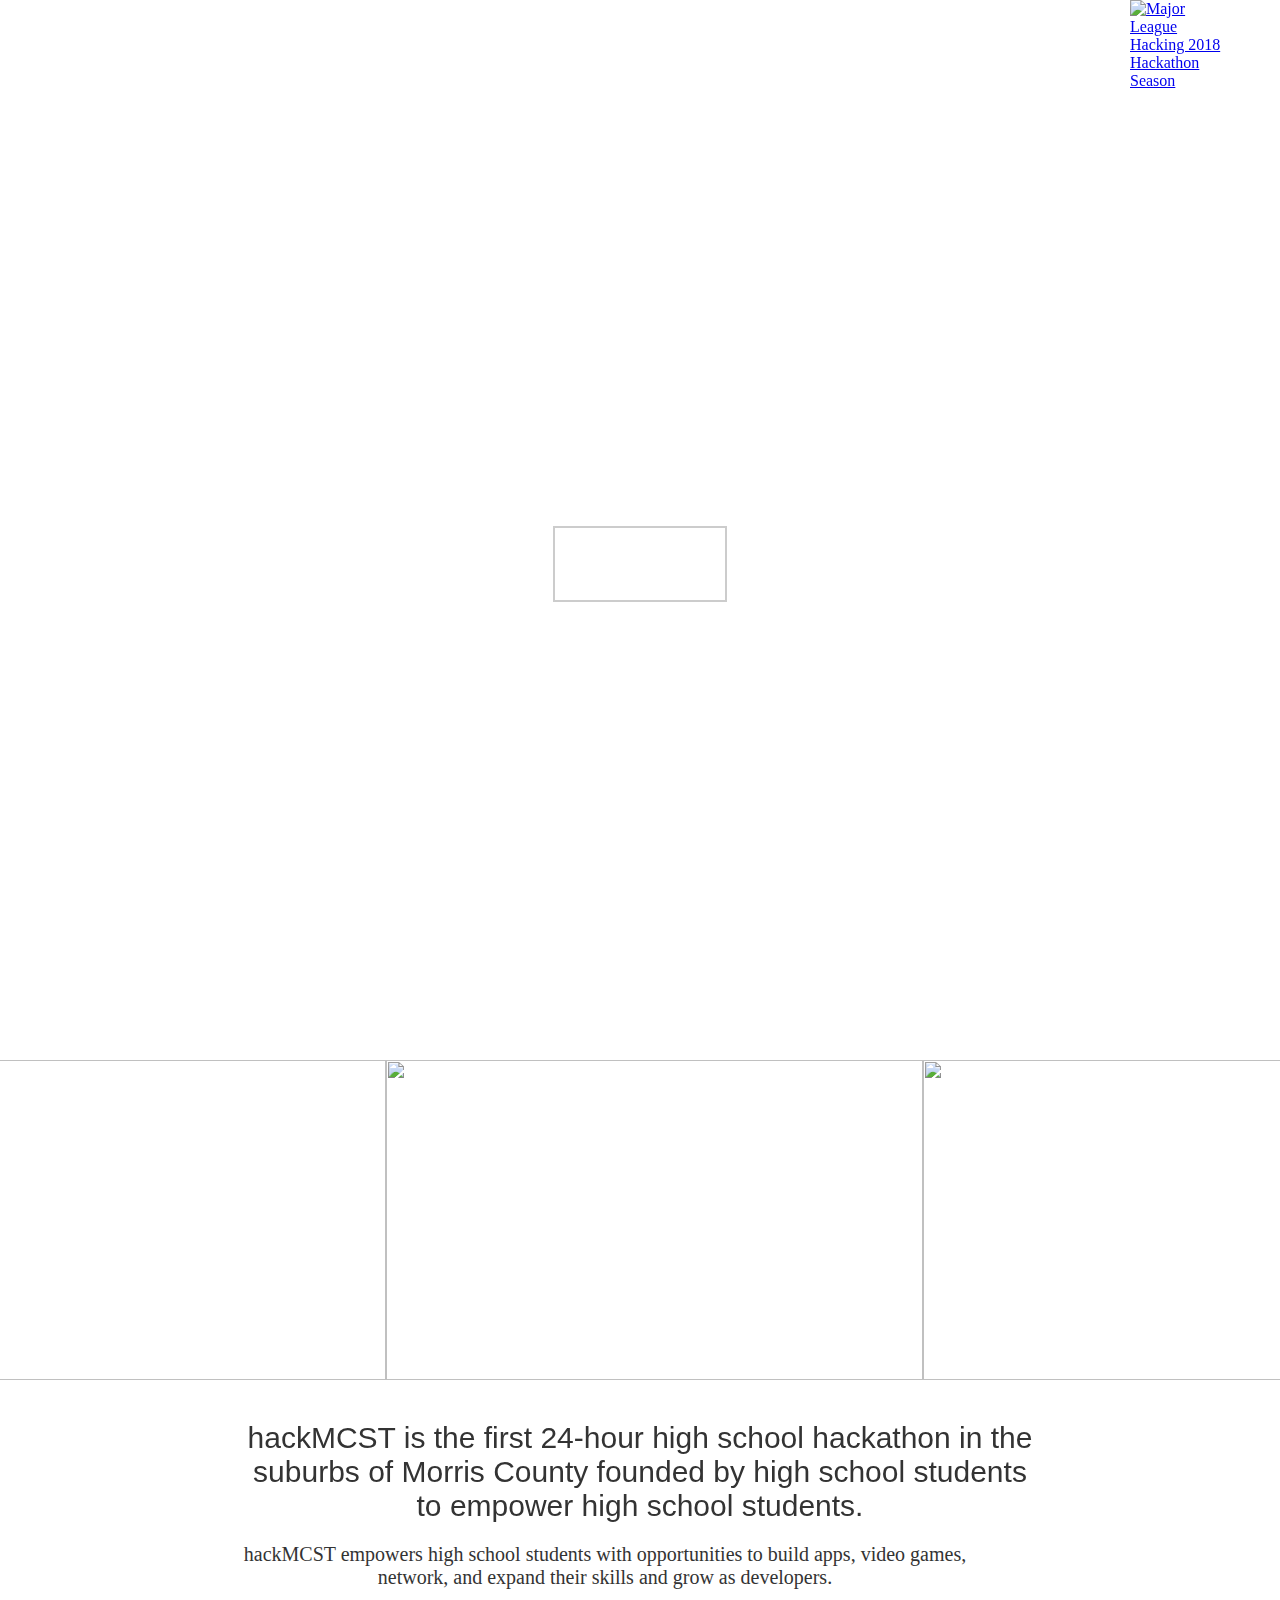
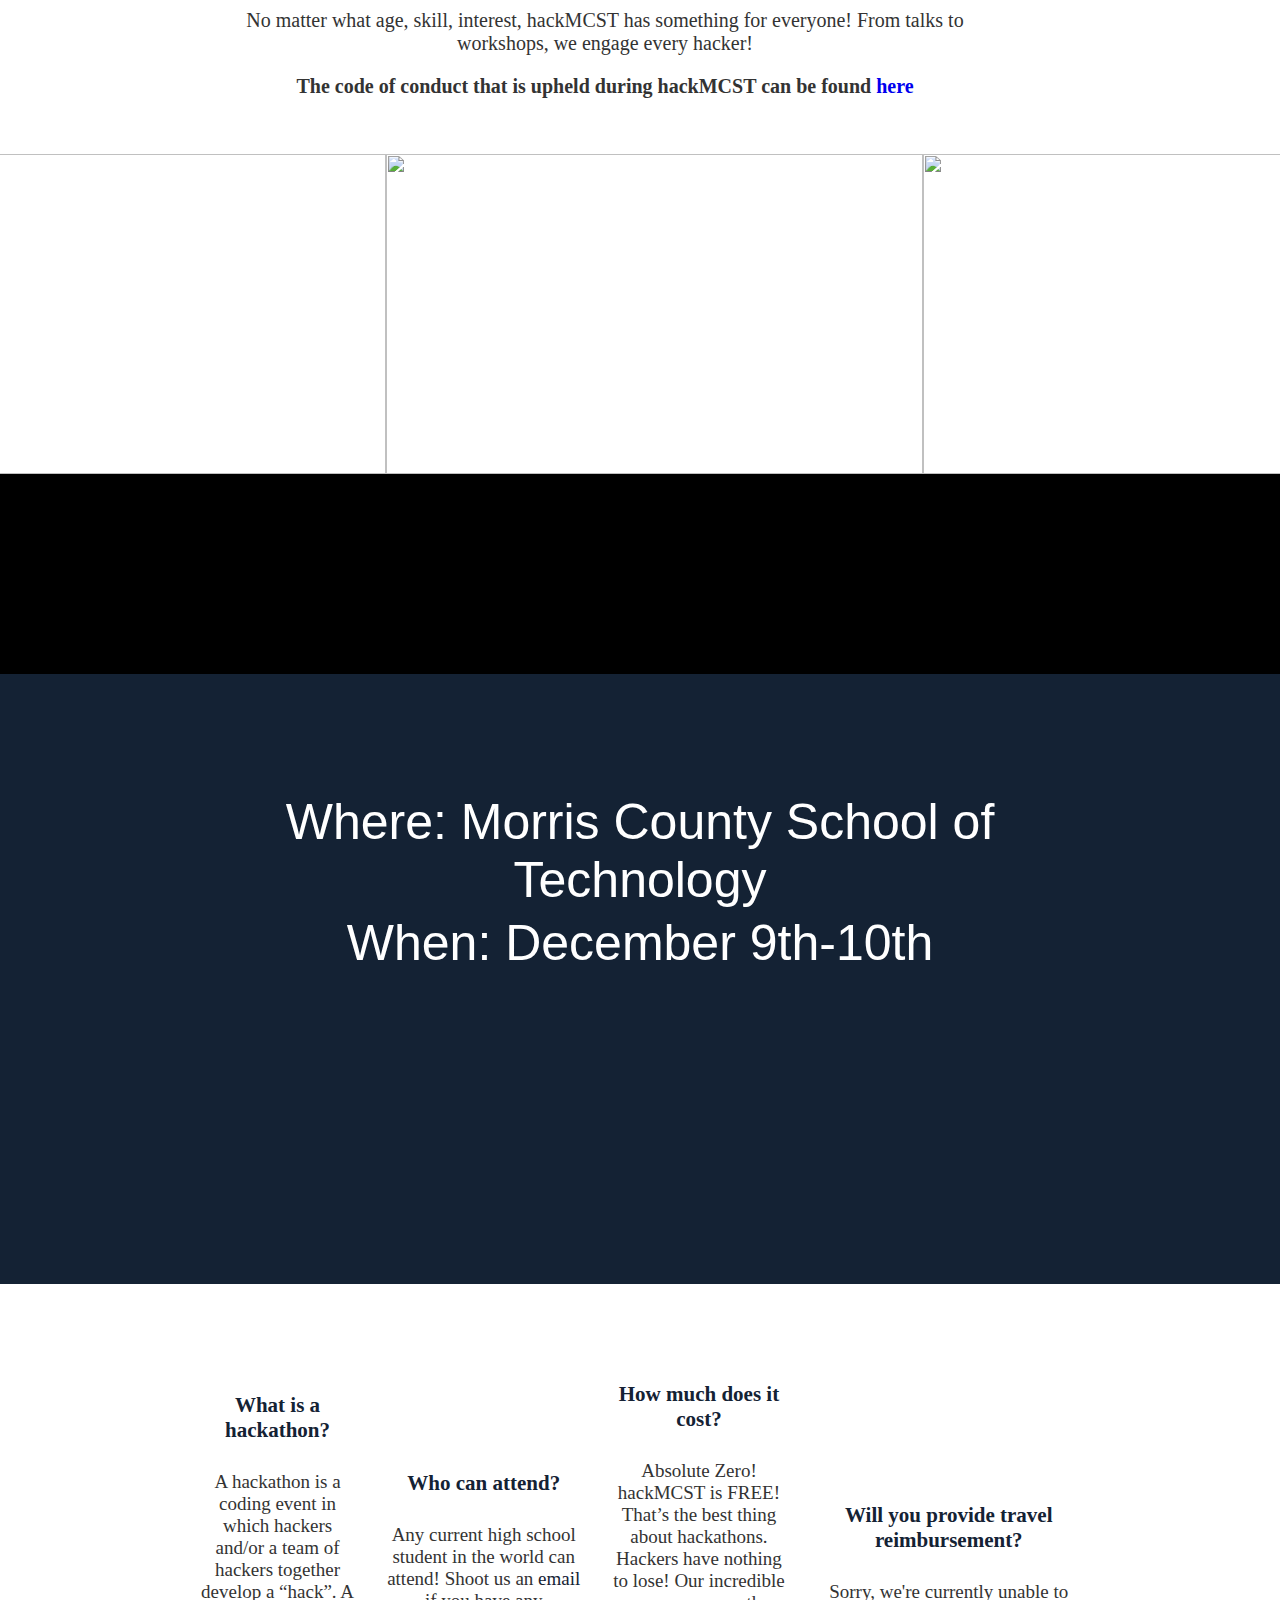
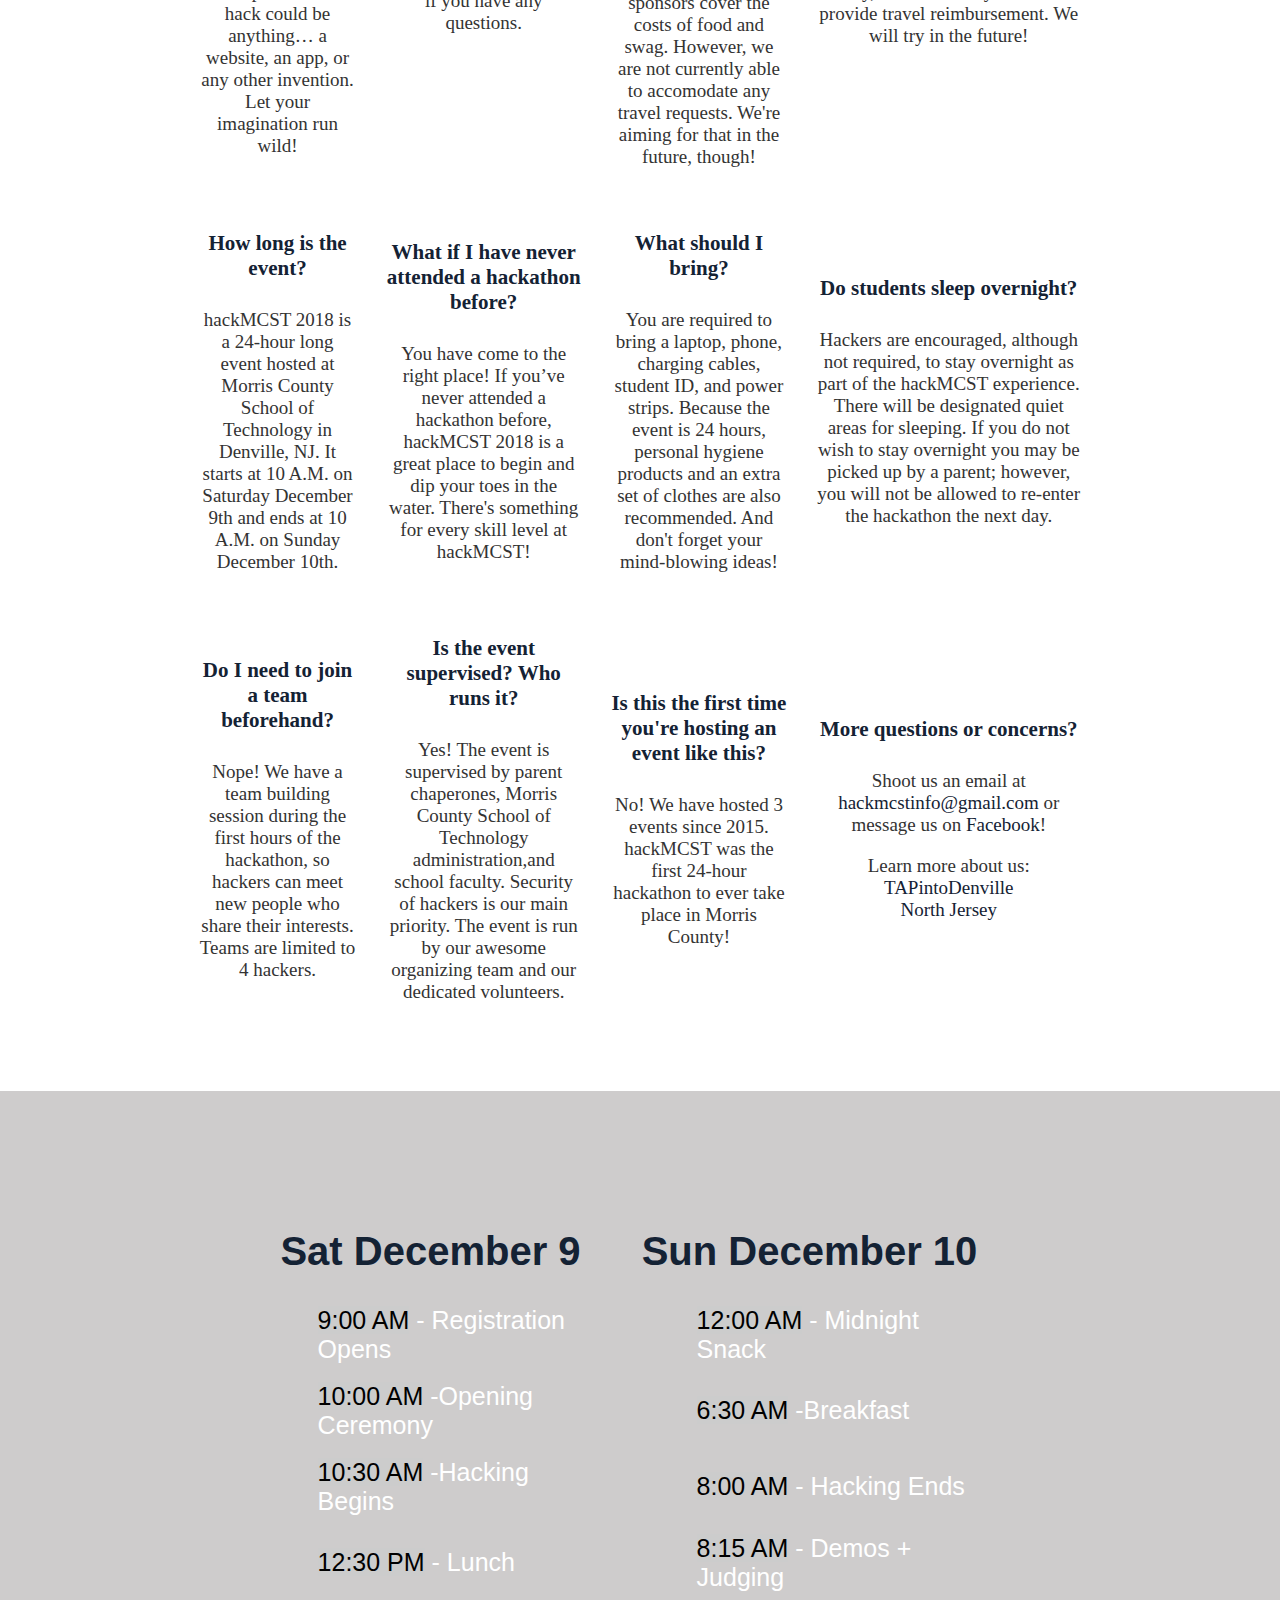
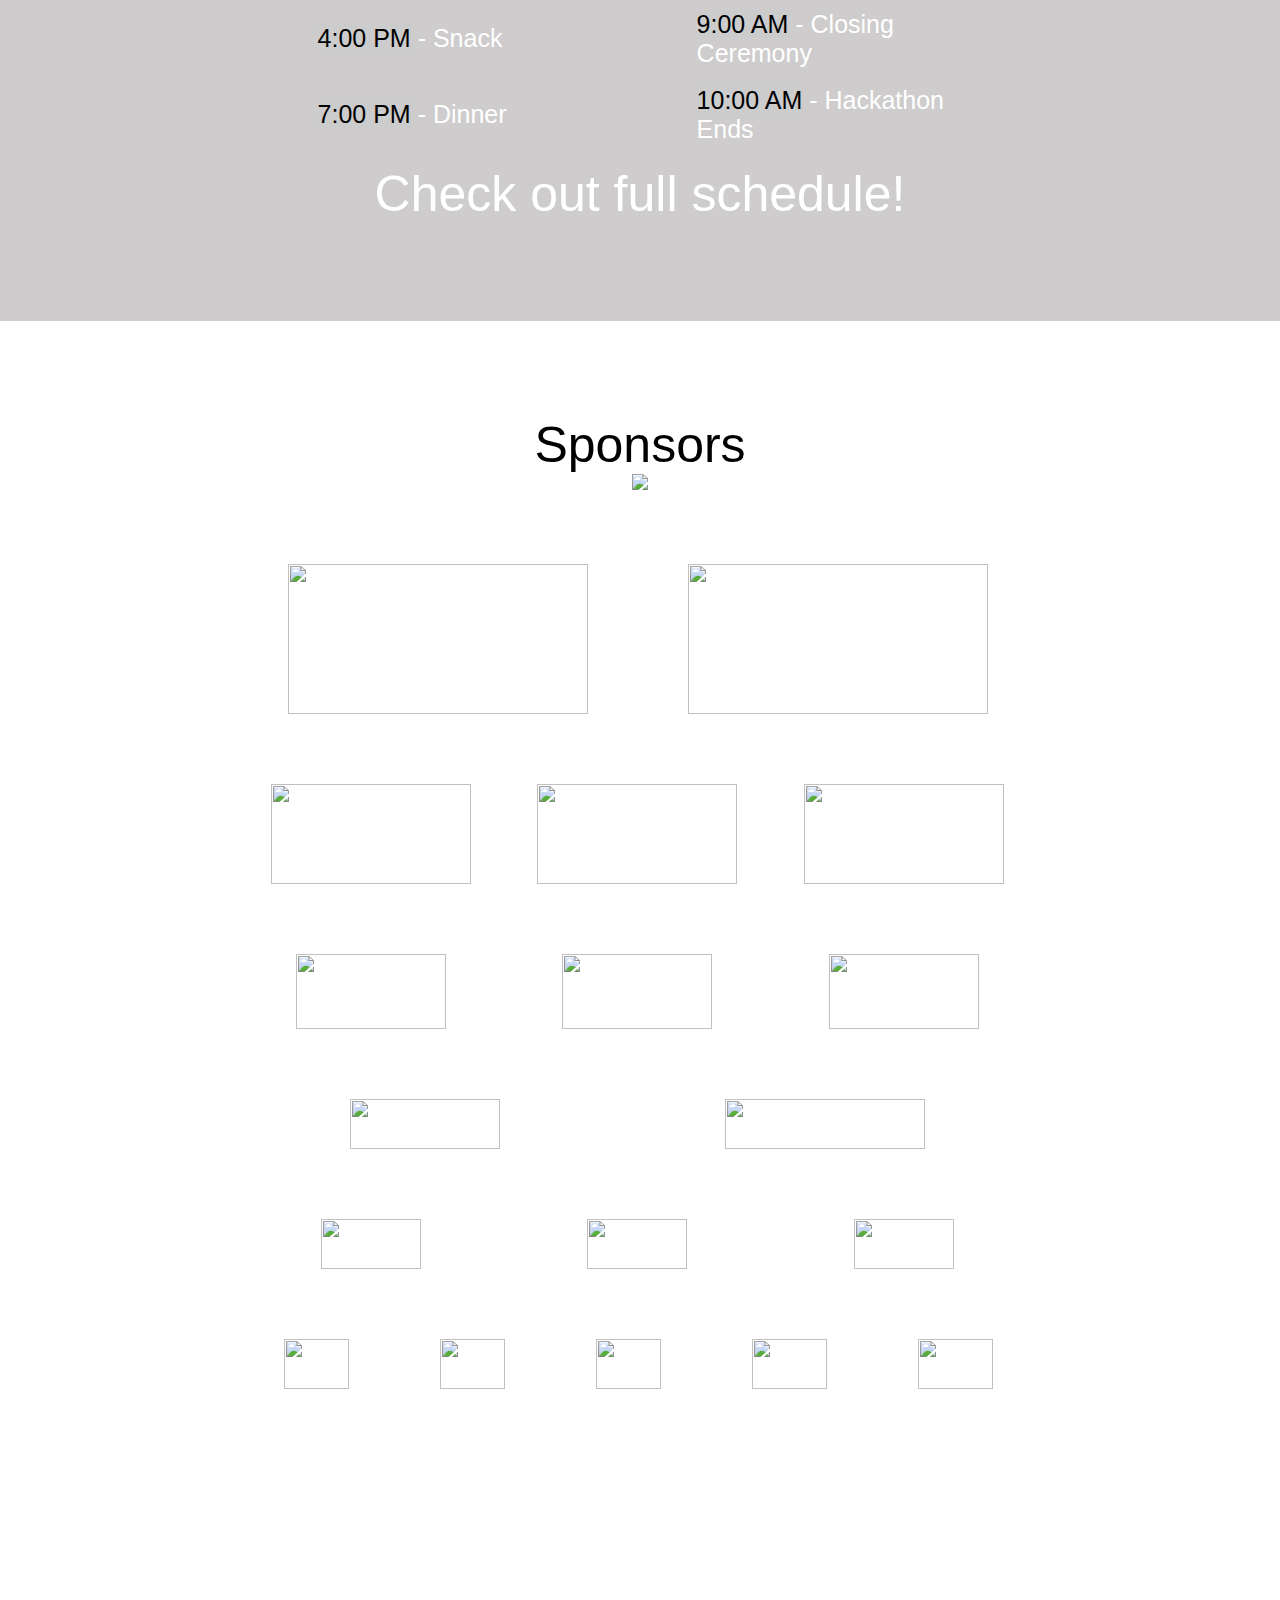
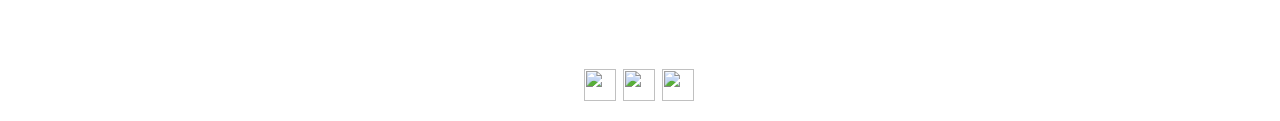
==== index.html @ d96dde66 "Update index.html" ====
<!DOCTYPE html>
<html lang="en">
  <head>
		 <!-- Global site tag (gtag.js) - Google Analytics -->
		<script async src="https://www.googletagmanager.com/gtag/js?id=UA-112174961-1"></script>
		<script>
		  window.dataLayer = window.dataLayer || [];
		  function gtag(){dataLayer.push(arguments);}
		  gtag('js', new Date());

		  gtag('config', 'UA-112174961-1');
		</script>

	   <meta http-equiv="Content-Type" content="text/html; charset=utf-8" />
      <meta name="keywords" content="hackMCST, hackmcst, hackathon, hackMCST III, hackmcst iii, hackMCST iii, Morris County School of Technology,
				     mcst, mcst computer science, mcst comp sci, mcst cis, MCST, MCST Computer Science, MCST Comp Sci, 
				     steven hendricks, abdul lateef, bhavya patel, sana shaikh, sara takhim, peter licopantis, Abdul Lateef,
				     Bhavya Patel, Sana Shaikh, Sara Takhim, Peter Licopantis, yashwee kothari, Yashwee Kothari, aashka patel, 
				     Aashka Patel, mcvts, MCVTS, computer science, coding, comp sci, computer science academy, mcst tech club, 
				     MCST Tech Club">
      <meta name="description" content="24-hour hackathon at Morris County School of Technology">

      <title>hackMCST IV </title>
     <link rel="shortcut icon" type="image/x-icon" href="favicon48x48.png">
       <link rel="stylesheet" href="css/style.css"/>
	   <script type="text/javascript" src="js/jquery-1.10.2.min.js"></script>
       <link href='http://fonts.googleapis.com/css?family=Wellfleet' rel='stylesheet' type='text/css'>
	   <link href='http://fonts.googleapis.com/css?family=Wellfleet' rel='stylesheet' type='text/css'>
	   <link href='http://fonts.googleapis.com/css?family=Arvo:400,700,400italic,700italic' rel='stylesheet' type='text/css'>	
	   <link href='http://fonts.googleapis.com/css?family=Oswald' rel='stylesheet' type='text/css'>
	   <link href='http://fonts.googleapis.com/css?family=Goudy+Bookletter+1911' rel='stylesheet' type='text/css'>
	<script>
   
<!----- JQUERY FOR SLIDING NAVIGATION --->   
$(document).ready(function() {
  $('a[href*=#]').each(function() {
    if (location.pathname.replace(/^\//,'') == this.pathname.replace(/^\//,'')
    && location.hostname == this.hostname
    && this.hash.replace(/#/,'') ) {
      var $targetId = $(this.hash), $targetAnchor = $('[name=' + this.hash.slice(1) +']');
      var $target = $targetId.length ? $targetId : $targetAnchor.length ? $targetAnchor : false;
       if ($target) {
         var targetOffset = $target.offset().top;

<!----- JQUERY CLICK FUNCTION REMOVE AND ADD CLASS "ACTIVE" + SCROLL TO THE DIV--->   
         $(this).click(function() {
            $("#nav li a").removeClass("active");
            $(this).addClass('active');
           $('html, body').animate({scrollTop: targetOffset}, 1000);
           return false;
         });
      }
    }
  });

});


</script>

<style>
      .flex-containerLogo {
    padding: 0;
    margin: 0;
    list-style: none;
    display: -webkit-box;
    display: -moz-box;
    display: -ms-flexbox;
    display: -webkit-flex;
    display: flex;
    -webkit-flex-flow: row wrap;
    justify-content: space-around;
	width:100%;
}

.flex-item-2500{
  
    width: auto;
    height: auto;
  
}
 .flex-item-1000,  .flex-item-500,  .flex-item-250,  .flex-item-100 {
  
    width: auto;
    height: auto;
    margin-right: 5px;
}

.flex-item-Less100{
    width: auto;
    height: auto;
    margin-right: 3px;
}

      
      </style>
 </head> 
	
<body>



<!--Header Starts-->
<header id="header">
<div class="content">
<div id="logo"><a href=""> hackMCST 2018 </a></div>

<nav id="nav">
	<ul>
		<li><a href="#slide1" class="active" title="Next Section" >Home</a></li>
		<li><a href="#slide2" title="Next Section">About</a></li>
		<li><a href="#slide3" title="Next Section">Register</a></li>
		<li><a  href="#slide4" title="Next Section">FAQ's</a></li>
		<li><a href="#slide5" title="Next Section">Schedule</a></li>
        	<li><a href="#slide6" title="Next Section">Sponsors</a></li>
		
     
	</ul>
    <a id="mlh-trust-badge" style="display:block;max-width:100px;min-width:60px;position:fixed;right:50px;top:0;width:10%;z-index:10000" href="https://mlh.io/seasons/na-2018/events?utm_source=na-2018&utm_medium=TrustBadge&utm_campaign=na-2018&utm_content=white" target="_blank"><img src="https://s3.amazonaws.com/logged-assets/trust-badge/2018/white.svg" alt="Major League Hacking 2018 Hackathon Season" style="width:100%"></a>
</nav>
</div>
</header>	

 	<!-- Header Ends-->
  <!--Slides start-->
	<div id="slide1">
		<div class="content">
			<br><br><br><br><br><br><br><br><br>
            <h1>hackMCST IV</h1>
            <h2>Empowering the future. December 9, 2018. </h2>
            <br><br><br>
            <div class="buttonDiv">
      <a href="#slide3" target="_blank"> <button class="button">Register Now!</button> </a>
            </div>
		    
		    <div id="divider"> </div>
		  
		</div> 
    </div> 


	<div id="slide2">
		<div class="content" >

        <div class="flex-container">
            <div class="flex-item"><img src="img/img1.jpg"></div>
            <div class="flex-item"><img src="img/img2.jpg"></div>
            <div class="flex-item"><img src="img/img3.jpg"></div>
            
            </div>
            <br/><br/>

            <div class="specialText_container">
        <h3 class="specialTextA">hackMCST is the first 24-hour high school hackathon in the suburbs of Morris County founded by high school students to empower high school students.</h3>
      <p class="blockText" >hackMCST empowers high school students with opportunities to build apps, video games, network, and expand their skills and grow as developers. </p>
    <p class="blockText">No matter what age, skill, interest, hackMCST has something for everyone! From talks to workshops, we engage every hacker!</p>
       
                <p class="blockText" ><b>The code of conduct that is upheld during hackMCST can be found <a href="https://static.mlh.io/docs/mlh-code-of-conduct.pdf" target="_blank" style="text-decoration: none;">here</a></b></p>
            
            </div> 
            <br/><br/>

        <div class="flex-container">
            <div class="flex-item"><img src="img/img4.jpg"></div>
            <div class="flex-item"><img src="img/img5.jpg"></div>
            <div class="flex-item"><img src="img/img6.jpg"></div>
            
            </div>    
            


		</div> 
    </div> 


    <!--TIMER STARt-->
    <!-- Display the countdown timer in an element -->
<p id="demo" style="text-align: center;font-size: 55px;background-color: black;color: white;padding: 100px;margin: none border: none;margin-bottom: 0px;margin-top: 0px;"></p>

<script>
// Set the date we're counting down to
var countDownDate = new Date("Dec 9, 2018 9:30:00").getTime();

// Update the count down every 1 second
var x = setInterval(function() {

  // Get todays date and time
  var now = new Date().getTime();

  // Find the distance between now an the count down date
  var distance = countDownDate - now;

  // Time calculations for days, hours, minutes and seconds
  var days = Math.floor(distance / (1000 * 60 * 60 * 24));
  var hours = Math.floor((distance % (1000 * 60 * 60 * 24)) / (1000 * 60 * 60));
  var minutes = Math.floor((distance % (1000 * 60 * 60)) / (1000 * 60));
  var seconds = Math.floor((distance % (1000 * 60)) / 1000);

  // Display the result in the element with id="demo"
  document.getElementById("demo").innerHTML = days + " Days " + hours + " Hours "
  + minutes + " Minutes " + seconds + " Seconds ";

  // If the count down is finished, write some text 
  if (distance < 0) {
    clearInterval(x);
    document.getElementById("demo").innerHTML = "EXPIRED";
  }
}, 1000);
</script>
    <!--Timer Ends-->
	
   <div id="slide3">
		<div class="content">
              <div class="container">
                  <br><br><br>
		    <h3 class="specialText">Where: <a href="https://www.google.com/maps/place/Morris+County+School+of+Technology/@40.8785259,-74.4812148,17z/data=!3m1!4b1!4m5!3m4!1s0x89c309e963fda6d3:0x1857e776c260c856!8m2!3d40.8785259!4d-74.4790261">Morris County School of Technology</a> </h3>
             <h3 class="specialText">When: <a href="">December 9th-10th</a> </h3> 
          <!--  <br><br>  <h2 class="specialText3">If you signed up before December 6th and have not recieved an email please submit your <a href="hackMCST%20III%20Participant%20Waiver%20Form.pdf" target="_blank"> waiver </a> in <a href="https://www.dropbox.com/request/u30YQSTltiyU9E0LfOFc" target="_blank"> Dropbox </a></h2>
		  -->
		</div> 
		</div> 
    </div> 
	
	
	<div id="slide4">
		<div class="content">
              <div class="container">
		 <table id="lol" align="center">
             <tr>
                <td>
                    
                    <h4>What is a hackathon?</h4>
                    <p>A hackathon is a coding event in which hackers and/or a team of hackers together develop a “hack”. 
			    A hack could be anything… a website, an app, or any other invention. Let your imagination run wild!</p>
                 </td>
                   <td>
                       <h4>Who can attend?</h4>
                       <p class="tableCSS">Any current high school student in the world can attend! Shoot us an  
			       <a href="mailto:hackmcstinfo@gmail.com"> email </a> if you have any questions.  <br><br><br> </p>
                 </td>
                 
                  <td>
                       <h4>How much does it cost?</h4>
                      <p>Absolute Zero! hackMCST is FREE! That’s the best thing about hackathons. Hackers have nothing to lose!
			      Our incredible sponsors cover the costs of food and swag. However, we are not currently able to 
			      accomodate any travel requests. We're aiming for that in the future, though! <br></p>
                 </td>
                 
                 <td>
                       <h4>Will you provide travel reimbursement?</h4>
                        <p>Sorry, we're currently unable to provide travel reimbursement. We will try in the future!</p>     
                 </td>
                
             </tr> 
           
           
             
             <tr>
                <td>
                    <h4>
                    How long is the event?
                    </h4>
                    <p>hackMCST 2018 is a 24-hour long event hosted at Morris County School of Technology in Denville, NJ.
			    It starts at 10 A.M. on Saturday December 9th and ends at 10 A.M. on Sunday December 10th. </p>
                 </td>
                  <td>
                      <h4>What if I have never attended a hackathon before?
                          </h4>
                      <p>You have come to the right place! If you’ve never attended a hackathon before, hackMCST 2018
			      is a great place to begin and dip your toes in the water. There's something for every skill level 
			  	at hackMCST!</p>
                 </td>
                
                  <td>
                       <h4>What should I bring?</h4>
                      <p>You are required to bring a laptop, phone, charging cables, student ID, and power strips. 
			      Because the event is 24 hours, personal hygiene products and an extra set of clothes are also recommended. 
			      And don't forget your mind-blowing ideas!</p>
                 </td>
                 <td>
                       <h4>Do students sleep overnight?</h4>
                        <p>Hackers are encouraged, although not required, to stay overnight as part of the hackMCST experience.
				There will be designated quiet areas for sleeping. If you do not wish to stay overnight you may be
				picked up by a parent; however, you will not be allowed to re-enter the hackathon the next day.</p>     
                 </td>
                 
                  
             </tr>
             
             
             <tr>
                 <td>
                       <h4>Do I need to join a team beforehand?</h4>
                        <p>Nope! We have a team building session during the first hours of the hackathon, so hackers can meet new people
				who share their interests. Teams are limited to 4 hackers.</p>     
                 </td>
             <td>
                       <h4>Is the event supervised? Who runs it?</h4>
                      <p class="tableCSS">Yes! The event is supervised by parent chaperones, Morris County School of Technology 
			      administration,and school faculty. Security of hackers is our main priority. 
			      The event is run by our awesome organizing team and our dedicated volunteers.</p>
                 </td>
              <td>
                       <h4>Is this the first time you're hosting an event like this?</h4>
                      <p>
                          No! We have hosted 3 events since 2015. hackMCST was the first 24-hour hackathon to ever
			      take place in Morris County!</p>
  
                 </td>
                 
                 
                 
                  
                  <td>
                       <h4>More questions or concerns?</h4>
                      <p class="tableCSS"> Shoot us an email at <a href="mailto:hackmcst@gmail.com">hackmcstinfo@gmail.com</a> or message us on <a href="https://www.facebook.com/hackMCST/" target="_blank">Facebook</a>!</p>
                <p class="tableCSS">Learn more about us:
                      <br /> <a href="https://www.tapinto.net/towns/denville/articles/morris-county-school-of-technology-hosts-local-ha" target="_blank" >TAPintoDenville</a>
            <br /><a href="http://www.northjersey.com/community-news/morris-county-school-of-technology-hosting-local-hack-day-1.1426683" target="_blank">North Jersey</a></p>

                 </td>
             </tr>
           
    
                  </table>   
                  <br>
                
		</div> 
		</div> 
    </div> 
	
	
	<div id="slide5">
		<div class="content">
           <div class="specialText_container">
		    <h3 class="specialText"></h3>
               <div class="schedule">
            <table>
                <th>
                Sat December 9
                </th>   
                
                
                <th>
                Sun December 10
                </th> 
                
                    <tr>

                        <td><mark>9:00 AM</mark> - Registration Opens</td>
                        
                        <td><mark>12:00 AM</mark> - Midnight Snack</td>
                        
                    </tr>
                
                <tr>
              
                    <td><mark>10:00 AM</mark> -Opening Ceremony</td>
                    <td><mark>6:30 AM</mark> -Breakfast</td>
                
                </tr>
                
                
                <tr>
                
                    <td><mark>10:30 AM</mark> -Hacking Begins</td>
                  <td><mark>8:00 AM</mark> - Hacking Ends</td>
                </tr>
                
                <tr>
                
                    <td><mark>12:30 PM</mark> - Lunch</td>
                    <td><mark>8:15 AM</mark> - Demos + Judging</td>
                </tr>
                
                
                 <tr>
                
                    <td><mark>4:00 PM</mark> - Snack</td>
                    <td><mark>9:00 AM</mark> - Closing Ceremony</td>
                </tr>
                
                
                 <tr>
                
                    <td><mark>7:00 PM</mark> - Dinner</td>
                    <td><mark>10:00 AM</mark> - Hackathon Ends</td>
                
                </tr>
                </table>
                      <br>
                   
                <h2 class="specialText3"> <a href="hackMCST%20III%20Schedule%20PDF%20Version.pdf" target="_blank" style= "text-decoration: none"> Check out full schedule!</a></h2>
             
               </div>
               
               </div> 
		<!--<div id="copyright"><a href="http://www.1stwebdesigner.com/">Copyright 1stwebdesigner.com </a></div>  -->
		</div> 
		

    </div> 
	
    
     <div id="slide6">
		<div class="content">
           <div class="specialText_container">
		    <h3 class="specialText"></h3>
               <div class="sponsor">
              <h1 class="specialText"> Sponsors</h1>
                
                 <ul class="flex-containerLogo">
             
			
            <li class="flex-item-2500">
             <div class="linkGallery"> 
          <a href="https://www.prudential.com/"> <img src="sponsorLogos/prudential_logo.png" > </a>
            
            </div>
           </li>
		
                </ul>  
    <ul class="flex-containerLogo">
             
			
             <li class="flex-item-1000">
             <div class="linkGallery"> 
          <a href="https://www.dialogic.com/"> <img src="sponsorLogos/$1000/dialogicLogo.png" width="300" height= "150"> </a>
            
            </div>
           </li>
		   <li class="flex-item-1000">
        <div class="linkGallery"> 
          <a href="http://marotta.com/"> <img src="sponsorLogos/$1000/marottalgo.png" width="300" height= "150"> </a>
            
            </div>
     </li>
        
        
		   <li class="flex-item-1000">
        <div class="linkGallery"> 
          <a href="https://github.com/"> <img src="sponsorLogos/$1000/github-logo.png" width="200" height= "100"> </a>
            
            </div>
     </li>
        
        <li class="flex-item-1000">
                    <div class="linkGallery"> 
                      <a href="http://www.ncstech.com/"> <img src="sponsorLogos/$1000/NCS_logo_final_CS4-300dpi-01.png" width="200" height= "100"> </a>

                        </div>
                    </li>
                       
      <li class="flex-item-1000">
                    <div class="linkGallery"> 
                      <a href="http://www.ergointeractive.com/"> <img src="sponsorLogos/$1000/ERGO-Logo-on-white%20(1).png" width="200" height= "100"> </a>

                        </div>
                    </li>
        
     
	
    </ul>
                   
 <ul class="flex-containerLogo">
                           
      <li class="flex-item-500">
                    <div class="linkGallery"> 
                      <a href="https://affinity-it-security.com/"> <img src="sponsorLogos/$500/affinity.png" width="150" height= "75"> </a>

                        </div>
                    </li>
                 
    <li class="flex-item-500">
                    <div class="linkGallery"> 
                      <a href="https://www.algolia.com/"> <img src="sponsorLogos/$500/algolia-logo-light.png"  width="150" height= "75"> </a>

                        </div>
                    </li>
                   
    <li class="flex-item-500">
                    <div class="linkGallery"> 
                      <a href="https://balsamiq.com/"> <img src="sponsorLogos/$500/balsamiq.png"  width="150" height= "75"> </a>

                        </div>
                    </li>
                     
                       
     </ul>
                   
    
     <ul class="flex-containerLogo">
                           
      <li class="flex-item-250">
                    <div class="linkGallery"> 
                      <a href="http://get.tech/"> <img src="sponsorLogos/$250/tech-domains-logo.png"  width="150" height= "50"> </a>

                        </div>
                    </li>
                 
     <li class="flex-item-250">
                    <div class="linkGallery"> 
                      <a href="http://www.morrischamber.org/"> <img src="sponsorLogos/$250/MCCC_Logo_Horizontal_Tag_Color.jpg" width="200" height= "50"> </a>

                        </div>
                    </li>
                       
     </ul>
              
     <ul class="flex-containerLogo">
                           
      <li class="flex-item-100">
                    <div class="linkGallery"> 
                      <a href="https://www.siemens.com/us/en/home.html"> <img src="sponsorLogos/$100/Siemens-logo.svg.png" width="100" height= "50"> </a>

                        </div>
                    </li>
                 
      <li class="flex-item-100">
                    <div class="linkGallery"> 
                      <a href="http://rachelschallenge.org/"> <img src="sponsorLogos/$100/rachelschallenge.png" width="100" height= "50"> </a>

                        </div>
                    </li>
                 
         <li class="flex-item-100">
                    <div class="linkGallery"> 
                      <a href="https://www.stickergiant.com/  "> <img src="sponsorLogos/$100/StickerGiant-Flame-Logo-PNG-2017__5963e14f938ce.png" width="100" height= "50"> </a>

                        </div>
                    </li>
     </ul>
                   
     <ul class="flex-containerLogo">
                           
      <li class="flex-item-Less100">
                    <div class="linkGallery"> 
                      <a href="https://www.desmos.com/"> <img src="sponsorLogos/LessThan$100/desmos.png" width="65" height= "50"> </a>

                        </div>
                    </li>
         
         <li class="flex-item-Less100">
                    <div class="linkGallery"> 
                      <a href="https://www.hi-chew.com/"> <img src="sponsorLogos/LessThan$100/hichew.png" width="65" height= "50"> </a>

                        </div>
                    </li>
         <li class="flex-item-Less100">
                    <div class="linkGallery"> 
                      <a href="https://www.producthunt.com/"> <img src="sponsorLogos/LessThan$100/product-hunt-glasshole-kitty.png" width="65" height= "50"> </a>

                        </div>
                    </li>
         
          <li class="flex-item-Less100">
                    <div class="linkGallery"> 
                      <a href="https://www.soylent.com/"> <img src="sponsorLogos/LessThan$100/soylent.png" width="75" height= "50"> </a>

                        </div>
                    </li>
         <li class="flex-item-Less100">
                    <div class="linkGallery"> 
                      <a href="https://temboo.com/"> <img src="sponsorLogos/LessThan$100/temboo-logo.png" width="75" height= "50"> </a>

                        </div>
                    </li>
      
     </ul>
               
                   
                </div>
               </div> 
		<!--<div id="copyright"><a href="http://www.1stwebdesigner.com/">Copyright 1stwebdesigner.com </a></div>  -->
		</div> 
		    

    </div> 
<!----- SLIDES END --->

</body>
    <footer>
       <!-- <div>Icons made by <a href="http://www.flaticon.com/authors/bogdan-rosu" title="Bogdan Rosu">Bogdan Rosu</a> from <a href="http://www.flaticon.com" title="Flaticon">www.flaticon.com</a> is licensed by <a href="http://creativecommons.org/licenses/by/3.0/" title="Creative Commons BY 3.0" target="_blank">CC 3.0 BY</a></div> -->
        <!-- <div>Icons made by <a href="http://www.flaticon.com/authors/bogdan-rosu" title="Bogdan Rosu">Bogdan Rosu</a> from <a href="http://www.flaticon.com" title="Flaticon">www.flaticon.com</a> is licensed by <a href="http://creativecommons.org/licenses/by/3.0/" title="Creative Commons BY 3.0" target="_blank">CC 3.0 BY</a></div> -->
        
        <p align="center">Made with &hearts; at MCST </p>
        <div class="icons">
      <a href="https://www.facebook.com/hackMCST/" target="_blank">  <img src="img/facebook.png" width="32" height="32"></a>
      <a href="https://twitter.com/hackmcst" target="_blank">   <img src="img/twitter.png" width="32" height="32"></a>
      <a href="https://www.instagram.com/hackmcst/" target="_blank">   <img src="img/instagram.png" width="32" height="32"></a>
            </div>
    </footer>
</html>
---- css/style.css ----
/*
Theme Name: Simple Parallax Website
Description: Simple Parallax Scrolling Effect
Author: Samuel Dalusung
*/

/*= GENERAL STYLING
--------------------------------------------------------*/

body{
	margin: 0;
	padding: 0;
	width: 100%;
   
}

h1{ 
    font-family:"Century Gothic";
	font-weight:normal;
	font-size: 55px;
	text-align: center;
	color: #fff;
	margin: 0;
	padding: 0;
}

h2 {
   font-family:"Century Gothic";
   font-weight: normal;
   font-size: 40px;
   text-align: center;
   color: #fff;
   margin: 0;
	padding: 0;
}

h3 {
   font-family: Century Gothic;
   font-weight: normal;
   font-size: 16px;
   text-align: center;
   margin: 5px 0;
	padding: 0;
	z-index: 1;
	position: relative;
}
.logo{
    height: 200px;
    width: 200px;
 
   
}

.logoDiv{
    text-align: center;
 
    
}

p{
    font-family: 'Century Gothic', serif;
	font-weight:normal;
    
}

.blockText{
    width: 730px;
    font-size: 20px;
    text-align: center;

}


#lol, td{
            border: clear;
            border-collapse: collapse;
         
        }
        
        td{
        text-align: center;
            padding: 15px 15px 1px 15px;
            
        }
#lol td h4 {
    color:  #142234;
    font-size: 21px;
}



.tableCSS a{
    color:  #142234;
    text-decoration: none;
    padding-top: 0px;
}

.tableCSS a:hover{
    color: grey;
}
#lol td p{
    font-size: 19px;
}
     
        
        
        table{
           border:clear;

            width: 95%;
        }


.center { margin: 0 auto; }
.content{ margin: 0 auto; width: 960px; }
.clear { clear: both; }
a.lpanel { float: left; color: #e1e1e1; font-size: 12px; font-family:"Century Gothic"; text-decoration: none; margin: 7px 11px; }
a.rpanel { float: right; color: #e1e1e1;  font-size: 12px; font-family:"Century Gothic"; text-decoration: none; margin: 7px 11px; }

a.lpanel:hover{ color: #fff; }
a.rpanel:hover{ color: #fff; }
/*= HEADER & NAVIGATION
--------------------------------------------------------*/

#header { 
	width: 100%; 
	background: url('../img/header-bg.png'); 
	height: 80px; 	
	position: fixed;
	margin-top: 0px; /*15*/
}

#nav { width: 530px; float: right; margin-top: 20px; }
#logo a { color: #fff; text-decoration: none; float: left; font-size: 23px; margin-top: 20px; color: #fff; font-family:"Century Gothic"; font-weight: bold; }
#nav ul{
	list-style: none;
	display: block;
	margin: 0 auto;
	list-style: none;	
}

#nav li{
	margin-top: 9px;	
	float: left;
	padding-left: 19px;
}

#nav li a { color: #fff; opacity:0.6; font-size: 17px; text-decoration: none; font-family: 'Century Gothic'; }
#nav li a.active { color: #fff; opacity:1; border-bottom: 2px solid #fff; }
#nav li a:hover { color: #fff; opacity:1;  }



/*= specialText AND SOME ELEMENTS
--------------------------------------------------------*/
.specialText {   
 font-family: 'Century Gothic', sans-serif;
   font-weight: normal;
   font-size: 50px;
  text-align: center;
 
}

.specialText2{
    font-family: 'Century Gothic', sans-serif;
   font-weight: normal;
    font-size: 25px;
     text-align: center;
}

.specialText3 {   
 font-family: 'Century Gothic', sans-serif;
   font-weight: normal;
   font-size: 50px;
  text-align: center;
    color: white;
    text-decoration: none;

 
}

.specialText3 a:hover {   
 color: #142234;
}

.specialText3 a{
    color: white;
}
.specialTextA {   
 font-family: 'Century Gothic', sans-serif;
   font-weight: normal;
   font-size: 30px;
  text-align: center;
 
}
.specialText a{
    text-decoration: none;
    color: #fff;
}

.specialText a:hover{
    color: grey;
}
   
.sponsor{
   
    text-align: center;
}

.sponsor img{
    padding-bottom: 70px;
   
   
}
 .author_name_white { font-family:"Century Gothic";  margin: 70px 0 0 75px; color: #fff; font-size: 20px; }  
 .author_name_gray { font-family:"Century Gothic";  margin: 70px 0 0 75px; color: #94a4a4; font-size: 20px; }  
.specialText_container { width: 800px; margin: 0 auto}; 
.container{ width: 800px; margin: 0 auto}; 
/*#christmas_tree { background: url('../img/christmas-tree.png')no-repeat; width: 48px; height: 77px; margin: 0 auto; position: relative; bottom: -35px;}
#divider { background: url('../img/divider.png')no-repeat; width: 300px; height: 35px; margin: 0px auto 27px auto; }
#ribbon { background: url('../img/ribbon.png')no-repeat; width: 251px; height: 48px; margin: 0 auto;  display: block; position: relative; top: -38px; }
#snowflakes1 { background: url('../img/snowflakes.png')no-repeat; width: 24px; height: 21px; margin: 0 auto;  display: block; position: relative; bottom: -54px; left: -102px; }
#snowflakes2 { background: url('../img/snowflakes.png')no-repeat; width: 24px; height: 21px; margin: 0 auto;  display: block; position: relative; bottom: -33px;  right: -100px; }
*/


/*= BUTTONS
--------------------------------------------------------*/

button.btn-know { 
	padding: 15px 47px; 
	margin: 40px 38.8%;
	text-align: center;
	border: 4px solid #fff; 
	color: #fff; 
	background: transparent; 
	font-size: 19px;
	cursor: pointer;
	text-shadow: -1px 2px 0px rgba(90, 90, 90, 0.56);
	-webkit-border-radius: 4px;
	border-radius: 4px;
}

.btn-know:hover { background: #fff; color: transparent; }
ul.built { list-style: none; margin: 0 auto; width: 730px; }
.built li img{ float: left; padding-right: 34px; }



/*= SLIDES STYLING
--------------------------------------------------------*/

#slide1, #slide2{ width: 100%; }
#slide1{
	background:url('../img/homeBanner.jpg') 50% 0 no-repeat fixed;
	color: #fff;
	height: 600px;
	margin: 0;
	padding: 200px 0 260px 0;
	background-size: cover;
}

#slide2{
	background-color: #fff;
	color: #333333;
	height: auto;
	margin: 0 auto;
	overflow: hidden;
	padding:  0px 0 0px 0px;
}

#demo{
    margin: none;
    border: none;
}

#slide3{
	background-color:  #142234;
	color: #fff;
	height: 550px;
	padding: 60px 0 0 0;	
	background-size: cover;
    border-top: none;
}

#slide4{
	background-color: #fff;
	color: #333333;
	height: auto;
	padding: 55px 0 50px 0;
}

#slide5{
	background-color: #cecccc;
	height: 400px;
	margin: 0 auto;
	padding: 130px 0 300px 0;
	color: #fff;
	background-size: cover;
    font-family: 'Century Gothic', sans-serif;
    
}


#slide6{
	background-color: #fff;
	height: auto;
	margin: 0 auto;
	padding: 90px 0 150px 0;
	color: #fff;
	background-size: cover;
}

/*= FOOTER 
--------------------------------------------------------*/
footer{
	background:url('../img/homeBanner.jpg') 50% 0 no-repeat fixed;
	color: #fff;
	height: auto;
	margin: 0;
	padding: 10px 0 16px 0;
	background-size: cover;
}

.icons {
    text-align: center;
    
}
.icons img{
    padding-right: 3px;
}

#copyright  { color: #fff; font-family:"Century Gothic";  font-size: 14px; margin-top: 100px; text-align: center;  }
#copyright  a { text-decoration: none; color: #fff;  }



/*TEAM HTML PAGE CSS*/
.team{
     padding-top: 100px;
    padding-bottom: 200px;
    text-align: center;

}

 .memberM img{
    height: 300px;
    width: 300px;
     border: 5px solid  #142234;
    border-radius: 100%;
 
     
   
}

.memberM{
text-align: center;
 height: 400px;
 width: 350px;
display: inline-block;
     margin-right: 10px;
   
    
}

.button{
     background-color: transparent;
    border: white;
    color: white;
    padding: 25px 25px;
    text-align: center;
    text-decoration: none;
    display: inline-block;
    font-size: 19px;
    margin: auto;
    cursor: pointer;
    border: 2px #ccc solid;
    /*whatt pls */
    }

.button:hover{
    background-color: #fff;
    color: #142234;
    font-style: bold;
}

.buttonDiv{
    text-align: center;
}

.memberM h2{
    font-size: 30px;
    color: grey;
    text-align: center;

}

.teamS{
     padding-top: 110px;
    text-align: center;

}

.member img{
    height: 200px;
    width: 200px;
     border: 5px solid grey;
    border-radius: 100%;
 
     
   
}

.member{
text-align: center;
 height: 400px;
 width: 350px;
display: inline-block;
     margin-right: 10px;
   
    
}

.member h2{
    font-size: 19px;
    color: grey;
    text-align: center;

}

#slide6 h1{
    color: black;
}

.schedule table{
    width 100%;
}

.schedule table th{
   font-size: 40px;
    padding-bottom: 15px;
    color:  #142234;
    text-align: center;
}
.schedule table td{
    text-align: left;
    margin-left: 15%;
    padding-left: 10%;
    font-size: 25px;
    width: 300px;
}
mark{
    background-color: #ccc;
}

.flex-container{
    width: 103%;
    display: flex;
    align-items: center;
    justify-content: center; 
    border:0;
    padding:0;
    margin: 0; 

}

.flex-item{
     width: 537px;
    height: 320px;
    border:0;
    padding:0;
    margin: 0; 
}

.flex-item img{
     width: 537px;
    height: 320px;
    margin: 0;
    border: 0;
    padding: 0;
    
}

.logos img{
    padding: 0px;
    margin: auto;
    
}


/*SPONSOR LOGO FLEX BOX CSS*/
/*
.flex-containerLogo {
    padding: 0;
    margin: 0;
    list-style: none;
    display: -webkit-box;
    display: -moz-box;
    display: -ms-flexbox;
    display: -webkit-flex;
    display: flex;
    -webkit-flex-flow: row wrap;
    justify-content: space-around;
	width:100%;
}

.flex-item-2500{
  
    width: auto;
    height: auto;
  
}
 .flex-item-1000,  .flex-item-500,  .flex-item-250,  .flex-item-100 {
  
    width: auto;
    height: auto;
    margin-right: 5px;
}

.flex-item-Less100{
    width: auto;
    height: auto;
    margin-right: 3px;
} */
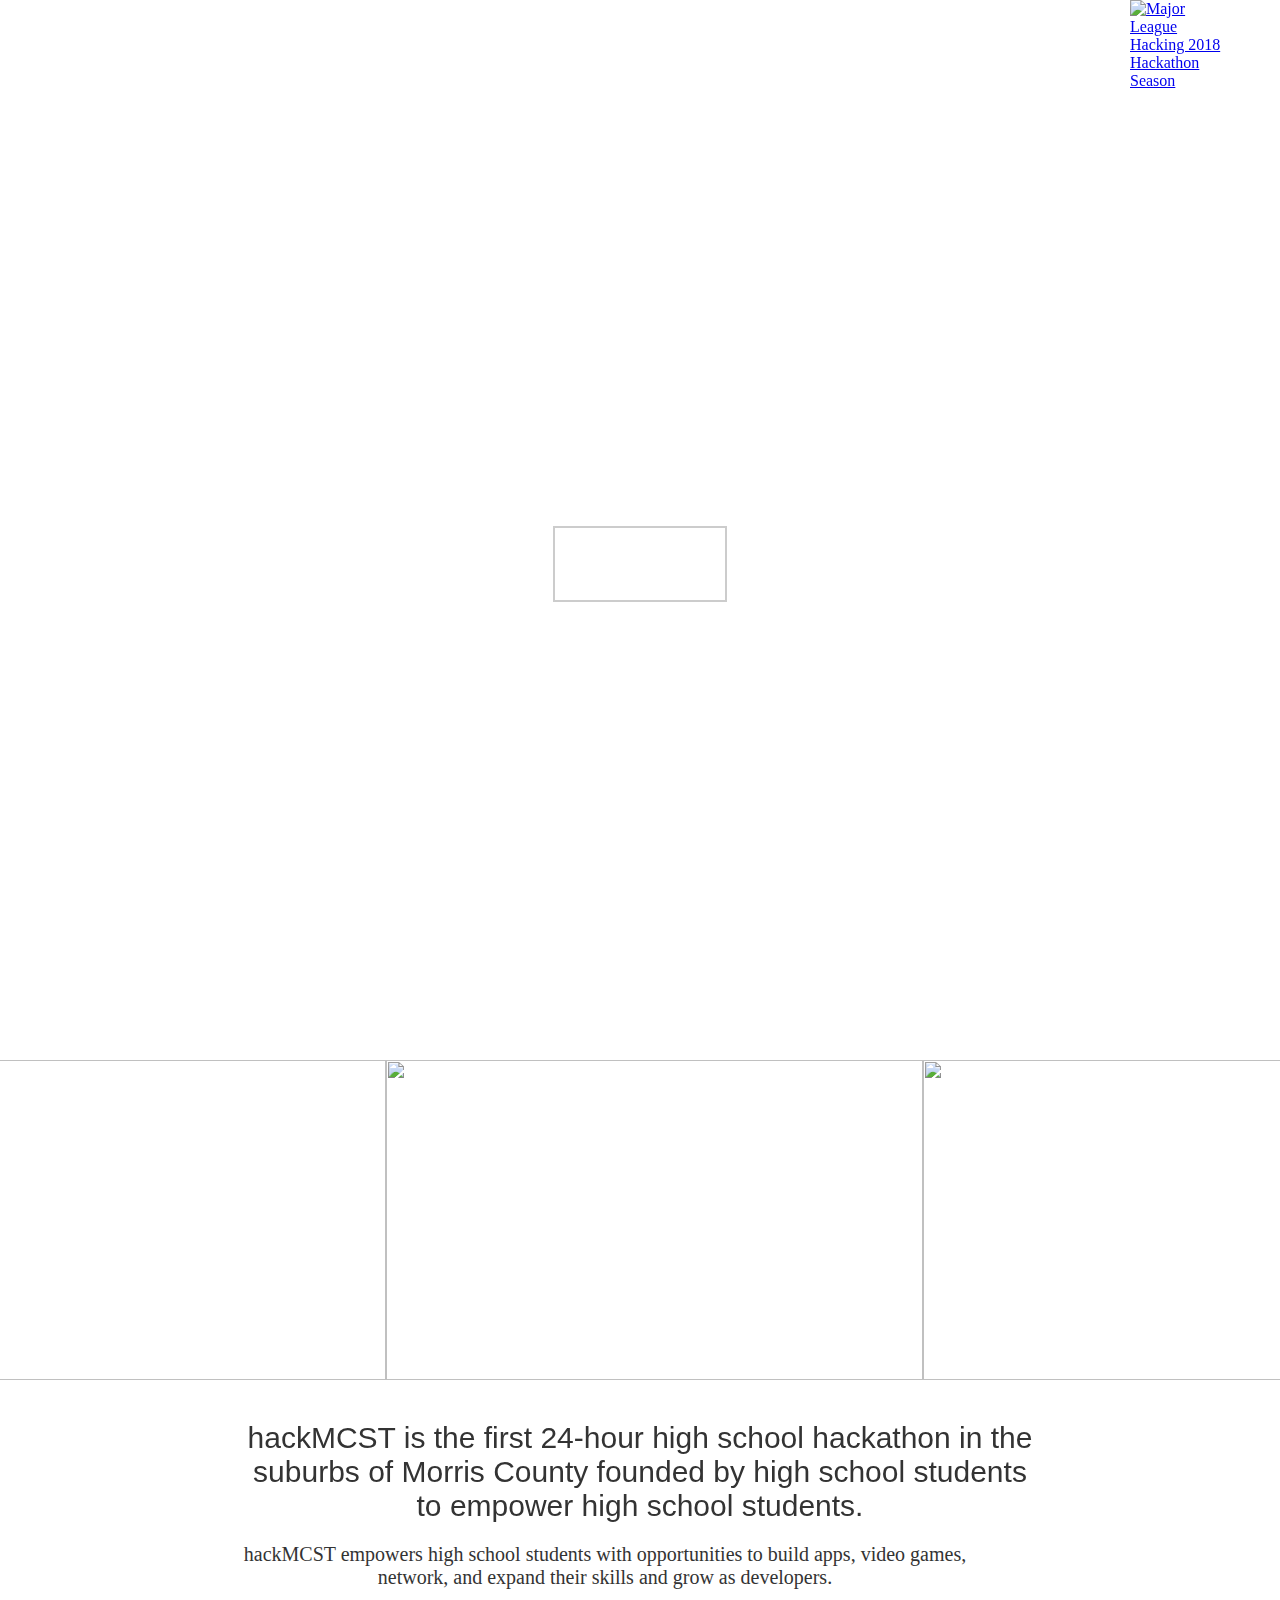
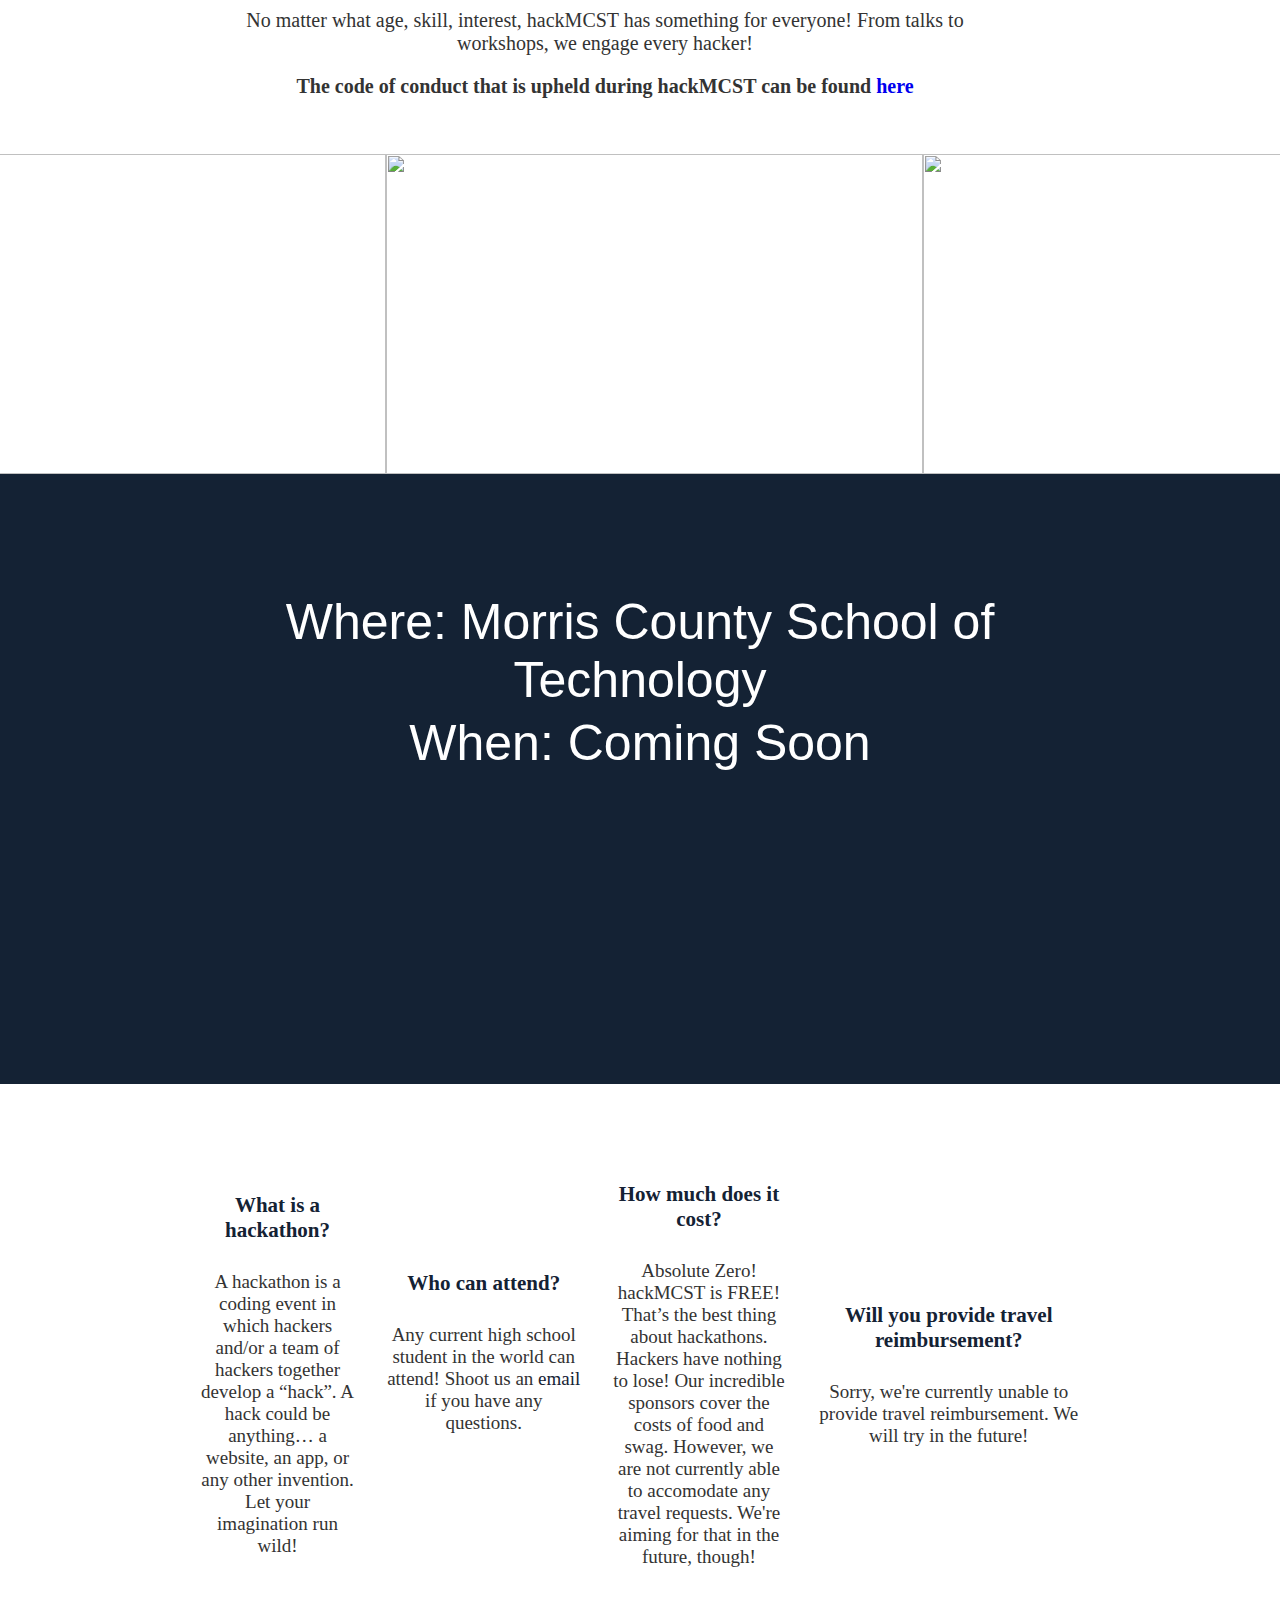
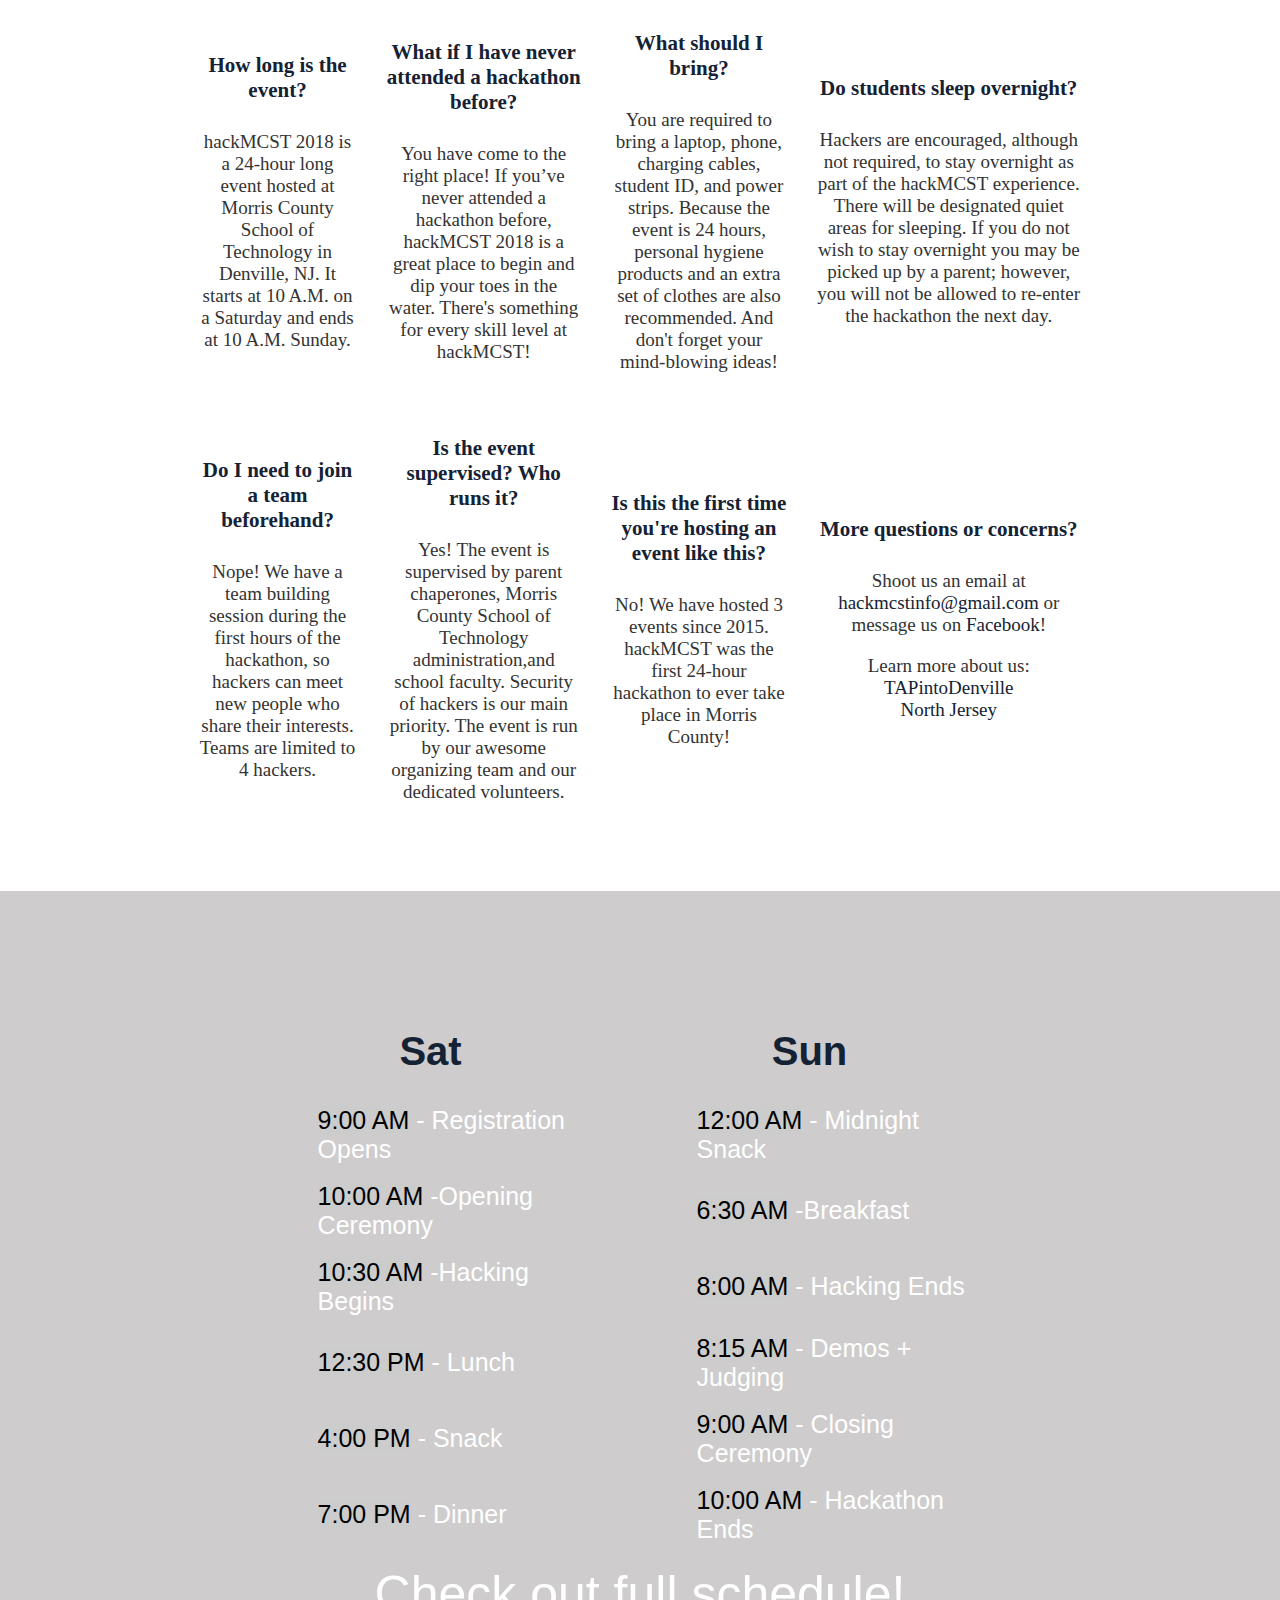
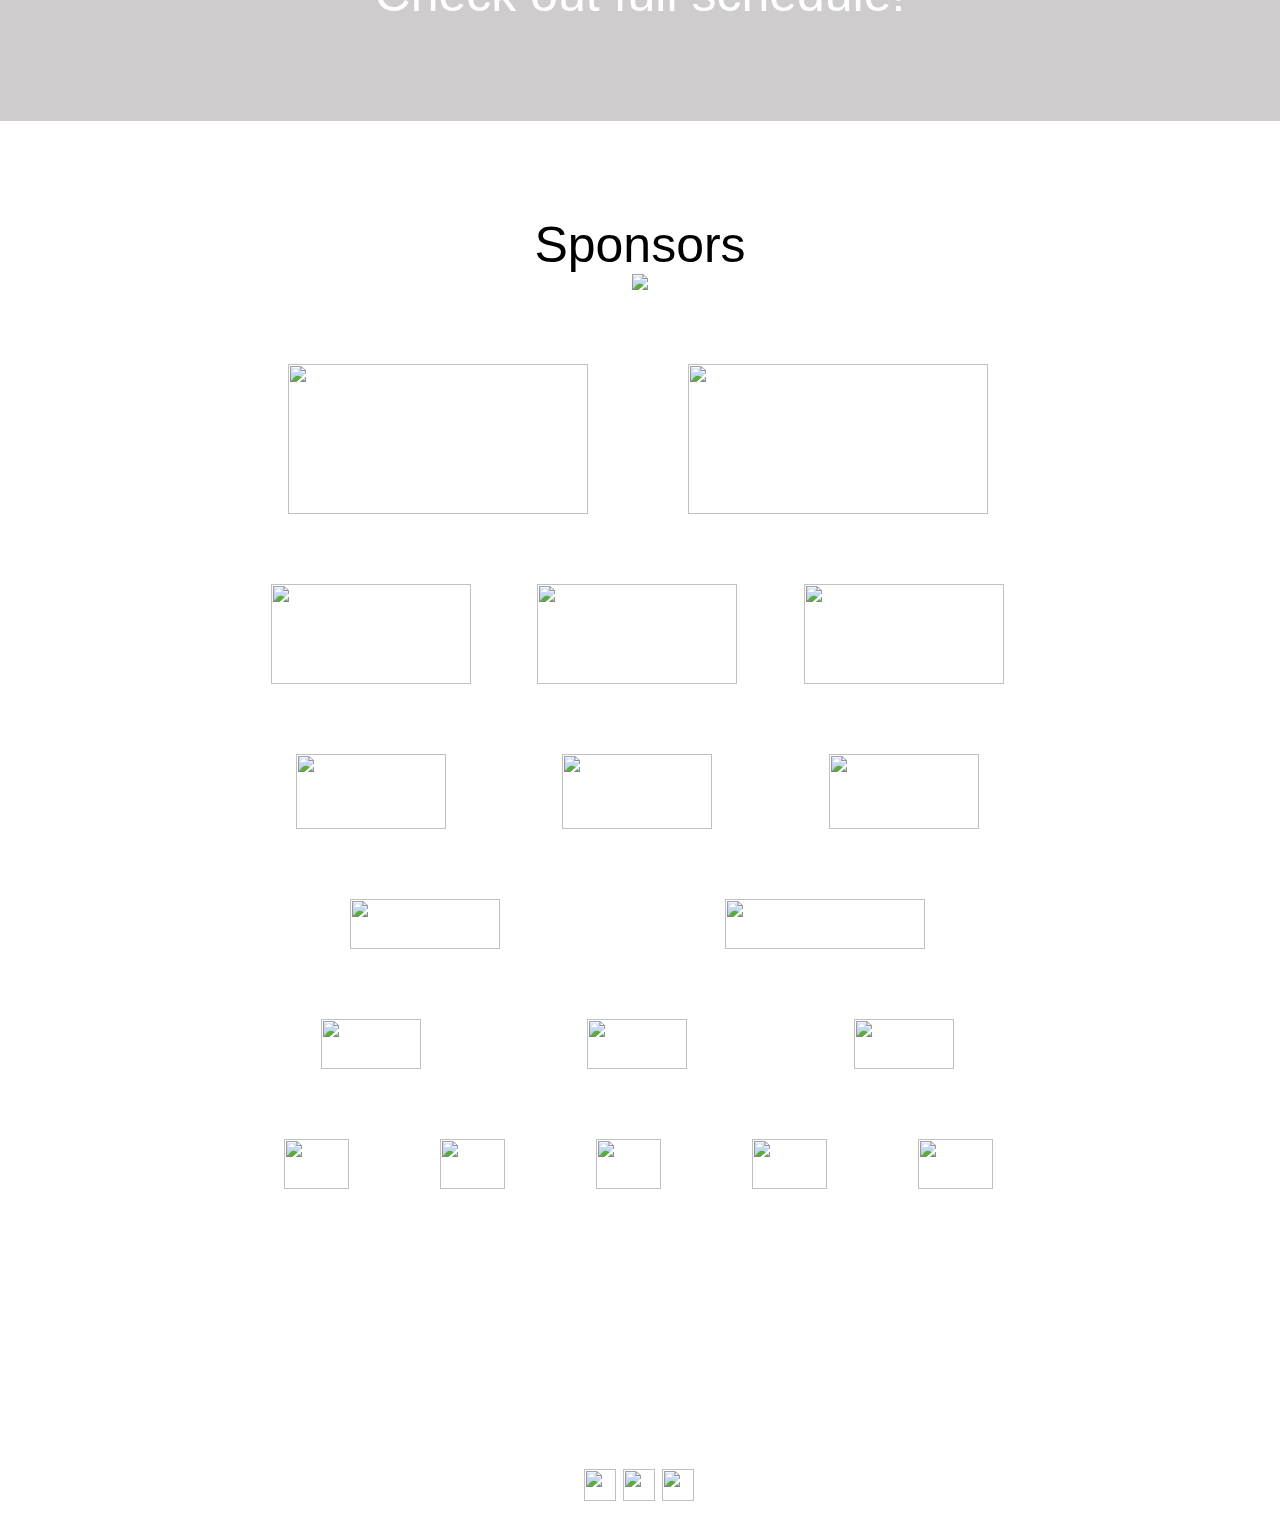
==== commit 8cd1d7b2: "Update index.html" ====
--- a/index.html
+++ b/index.html
@@ -127,7 +127,7 @@
 		<div class="content">
 			<br><br><br><br><br><br><br><br><br>
             <h1>hackMCST IV</h1>
-            <h2>Empowering the future. December 9, 2018. </h2>
+            <h2>Empowering the future. Coming Soon. </h2>
             <br><br><br>
             <div class="buttonDiv">
       <a href="#slide3" target="_blank"> <button class="button">Register Now!</button> </a>
@@ -171,50 +171,13 @@
 
 		</div> 
     </div> 
-
-
-    <!--TIMER STARt-->
-    <!-- Display the countdown timer in an element -->
-<p id="demo" style="text-align: center;font-size: 55px;background-color: black;color: white;padding: 100px;margin: none border: none;margin-bottom: 0px;margin-top: 0px;"></p>
-
-<script>
-// Set the date we're counting down to
-var countDownDate = new Date("Dec 9, 2018 9:30:00").getTime();
-
-// Update the count down every 1 second
-var x = setInterval(function() {
-
-  // Get todays date and time
-  var now = new Date().getTime();
-
-  // Find the distance between now an the count down date
-  var distance = countDownDate - now;
-
-  // Time calculations for days, hours, minutes and seconds
-  var days = Math.floor(distance / (1000 * 60 * 60 * 24));
-  var hours = Math.floor((distance % (1000 * 60 * 60 * 24)) / (1000 * 60 * 60));
-  var minutes = Math.floor((distance % (1000 * 60 * 60)) / (1000 * 60));
-  var seconds = Math.floor((distance % (1000 * 60)) / 1000);
-
-  // Display the result in the element with id="demo"
-  document.getElementById("demo").innerHTML = days + " Days " + hours + " Hours "
-  + minutes + " Minutes " + seconds + " Seconds ";
-
-  // If the count down is finished, write some text 
-  if (distance < 0) {
-    clearInterval(x);
-    document.getElementById("demo").innerHTML = "EXPIRED";
-  }
-}, 1000);
-</script>
-    <!--Timer Ends-->
 	
    <div id="slide3">
 		<div class="content">
               <div class="container">
                   <br><br><br>
 		    <h3 class="specialText">Where: <a href="https://www.google.com/maps/place/Morris+County+School+of+Technology/@40.8785259,-74.4812148,17z/data=!3m1!4b1!4m5!3m4!1s0x89c309e963fda6d3:0x1857e776c260c856!8m2!3d40.8785259!4d-74.4790261">Morris County School of Technology</a> </h3>
-             <h3 class="specialText">When: <a href="">December 9th-10th</a> </h3> 
+             <h3 class="specialText">When: <a href="">Coming Soon</a> </h3> 
           <!--  <br><br>  <h2 class="specialText3">If you signed up before December 6th and have not recieved an email please submit your <a href="hackMCST%20III%20Participant%20Waiver%20Form.pdf" target="_blank"> waiver </a> in <a href="https://www.dropbox.com/request/u30YQSTltiyU9E0LfOFc" target="_blank"> Dropbox </a></h2>
 		  -->
 		</div> 
@@ -261,7 +224,7 @@
                     How long is the event?
                     </h4>
                     <p>hackMCST 2018 is a 24-hour long event hosted at Morris County School of Technology in Denville, NJ.
-			    It starts at 10 A.M. on Saturday December 9th and ends at 10 A.M. on Sunday December 10th. </p>
+			    It starts at 10 A.M. on a Saturday and ends at 10 A.M. Sunday. </p>
                  </td>
                   <td>
                       <h4>What if I have never attended a hackathon before?
@@ -337,12 +300,12 @@
                <div class="schedule">
             <table>
                 <th>
-                Sat December 9
+                Sat
                 </th>   
                 
                 
                 <th>
-                Sun December 10
+                Sun
                 </th> 
                 
                     <tr>
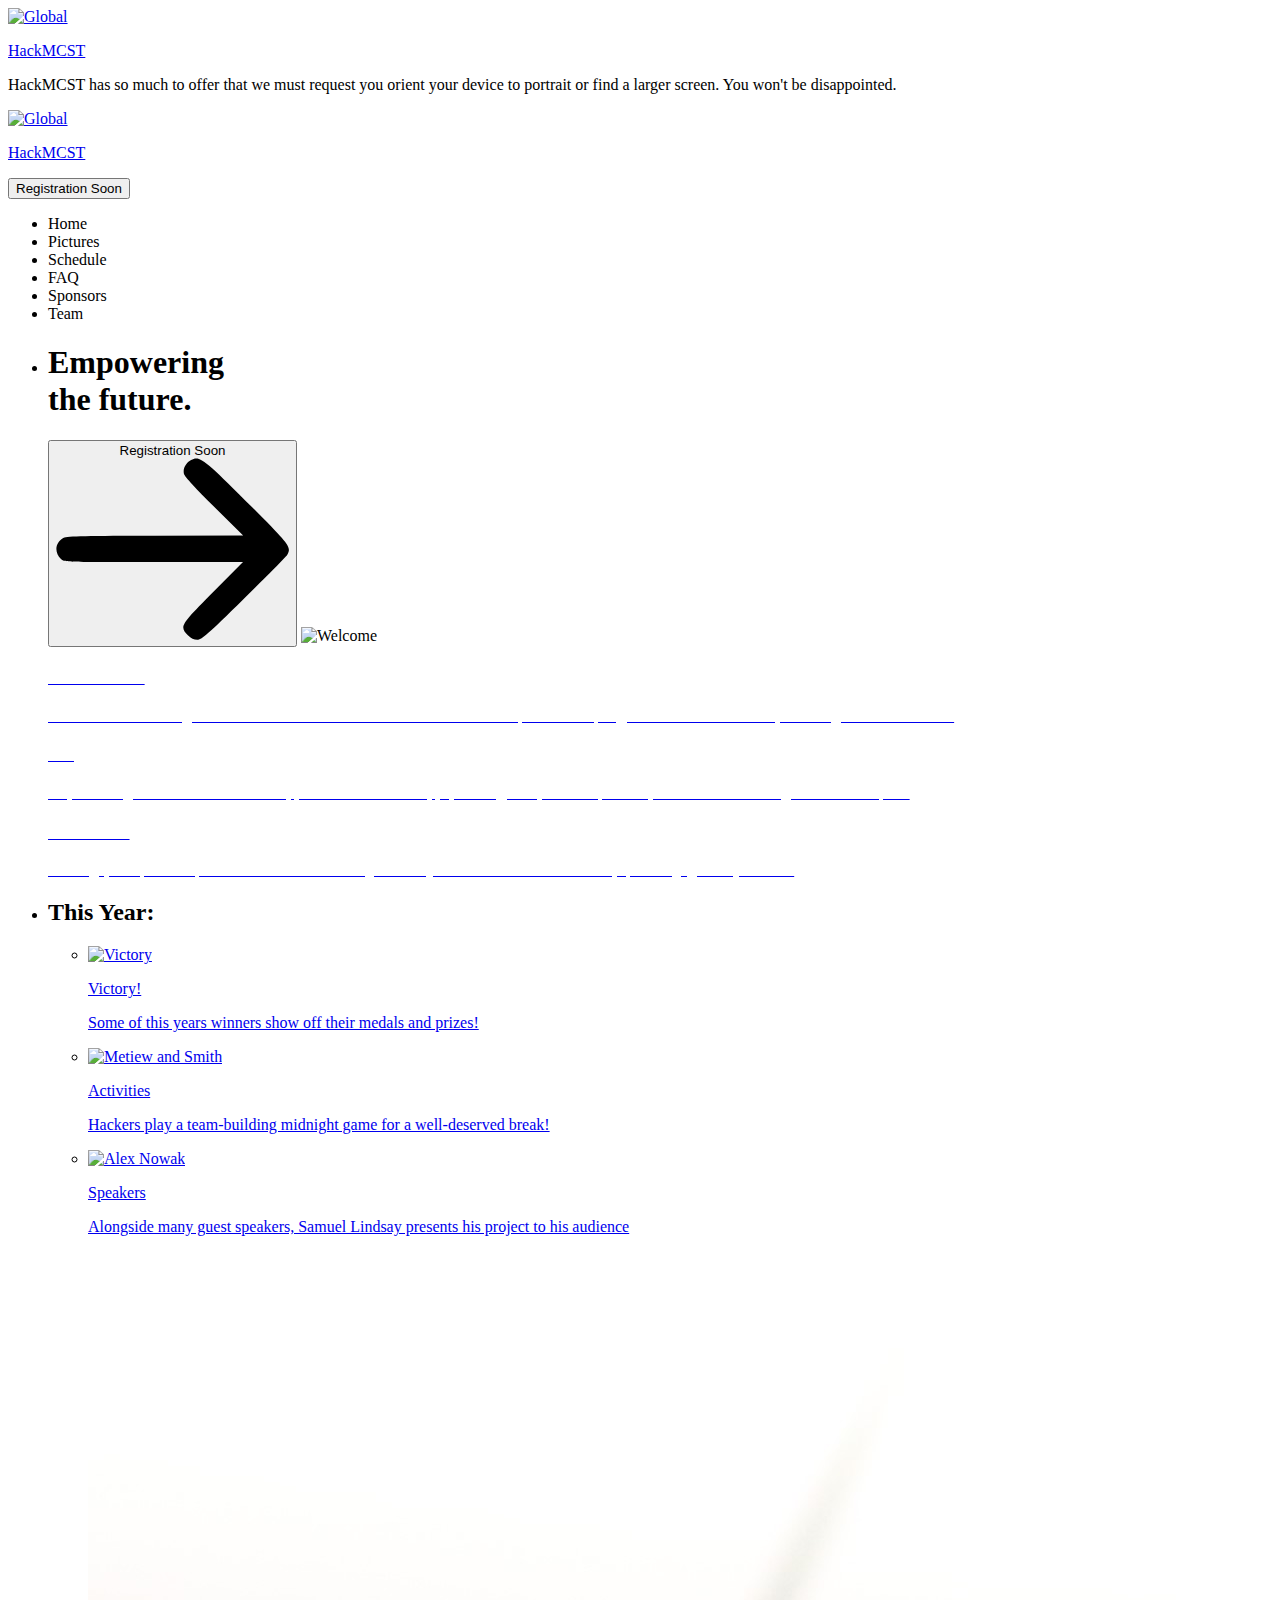
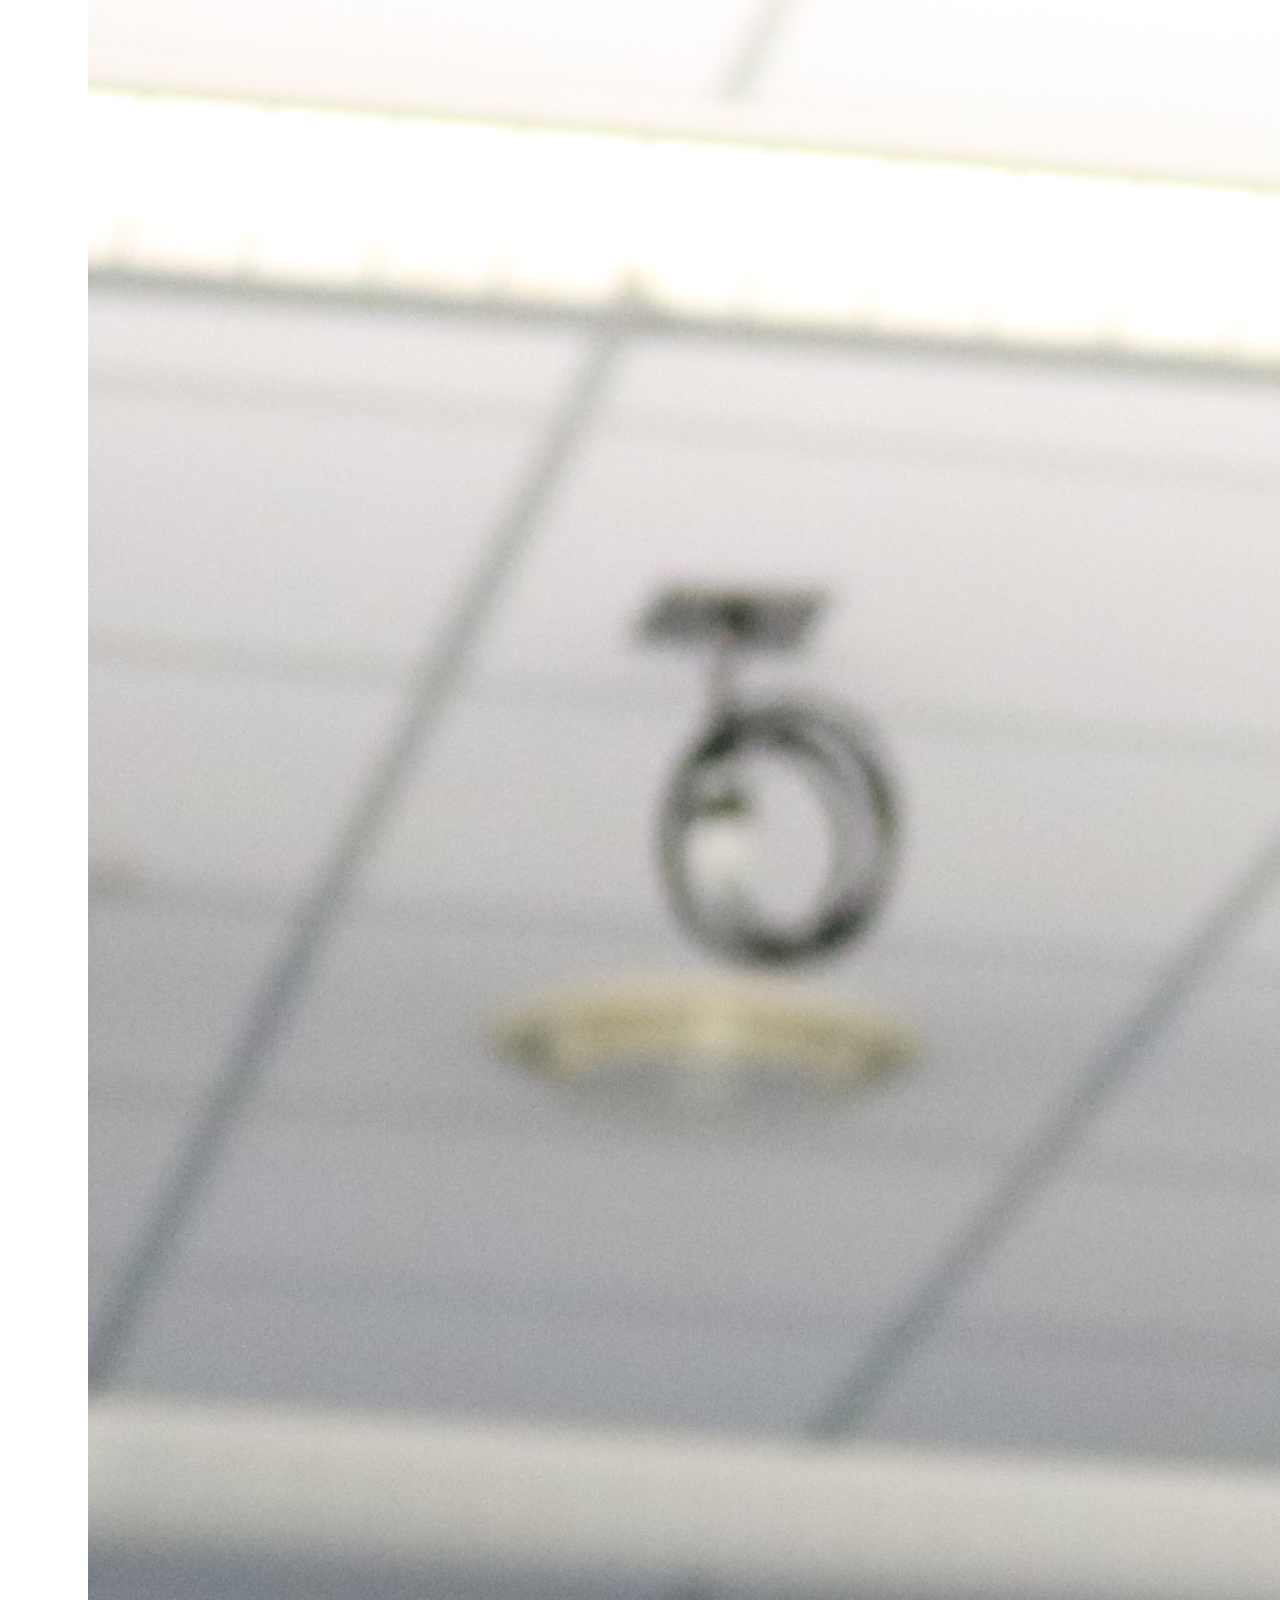
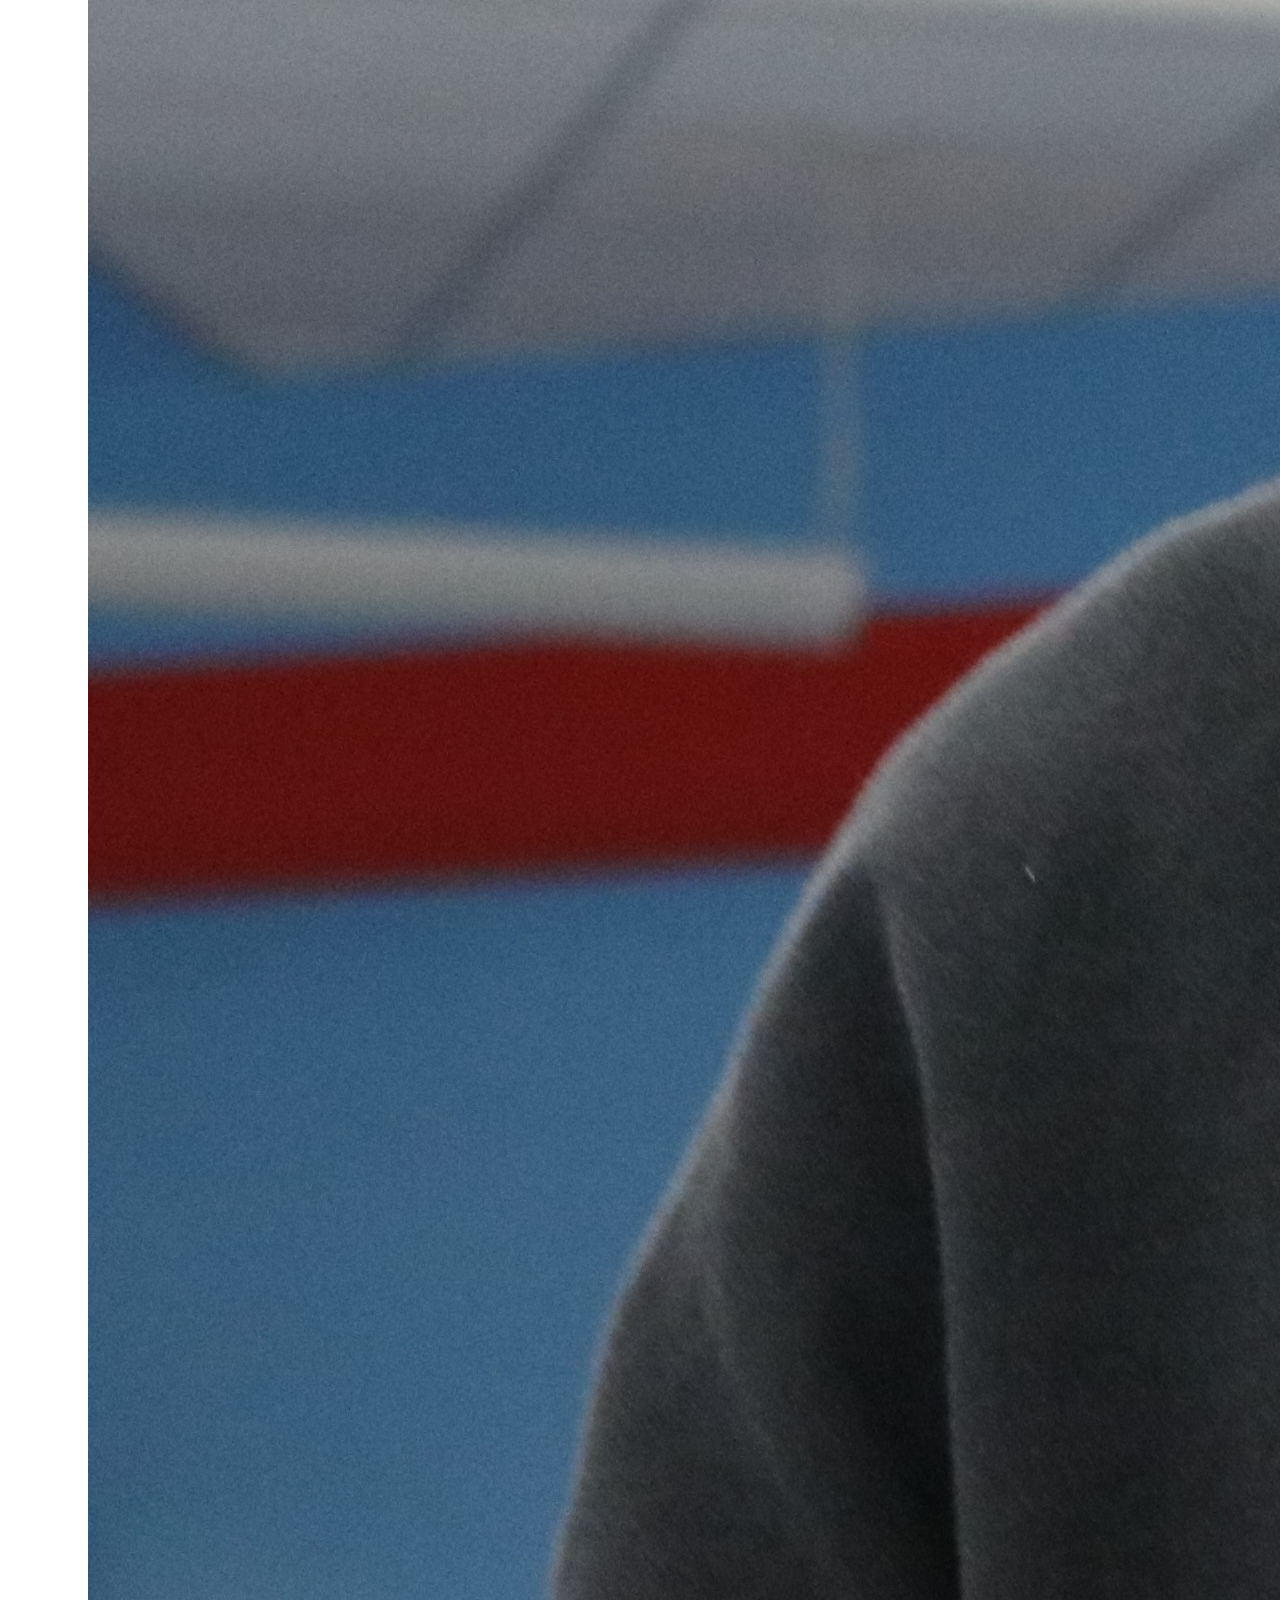
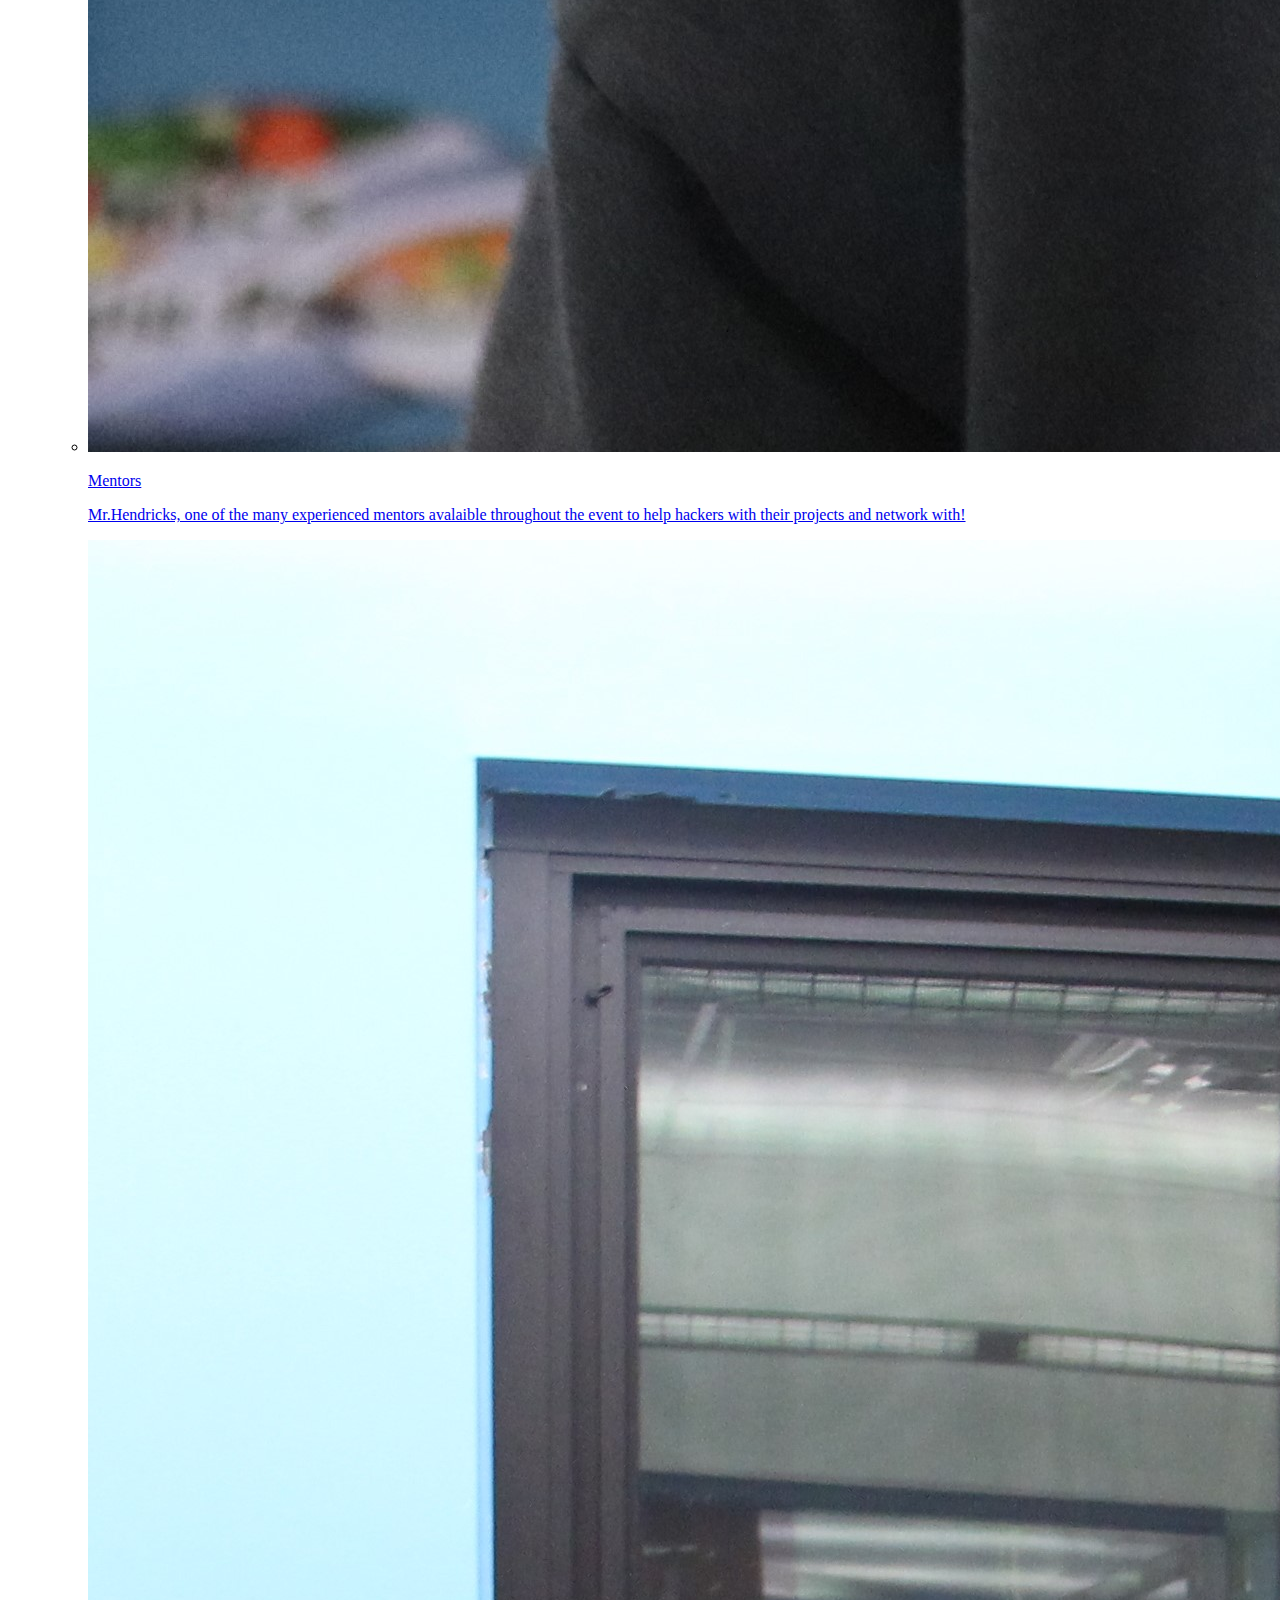
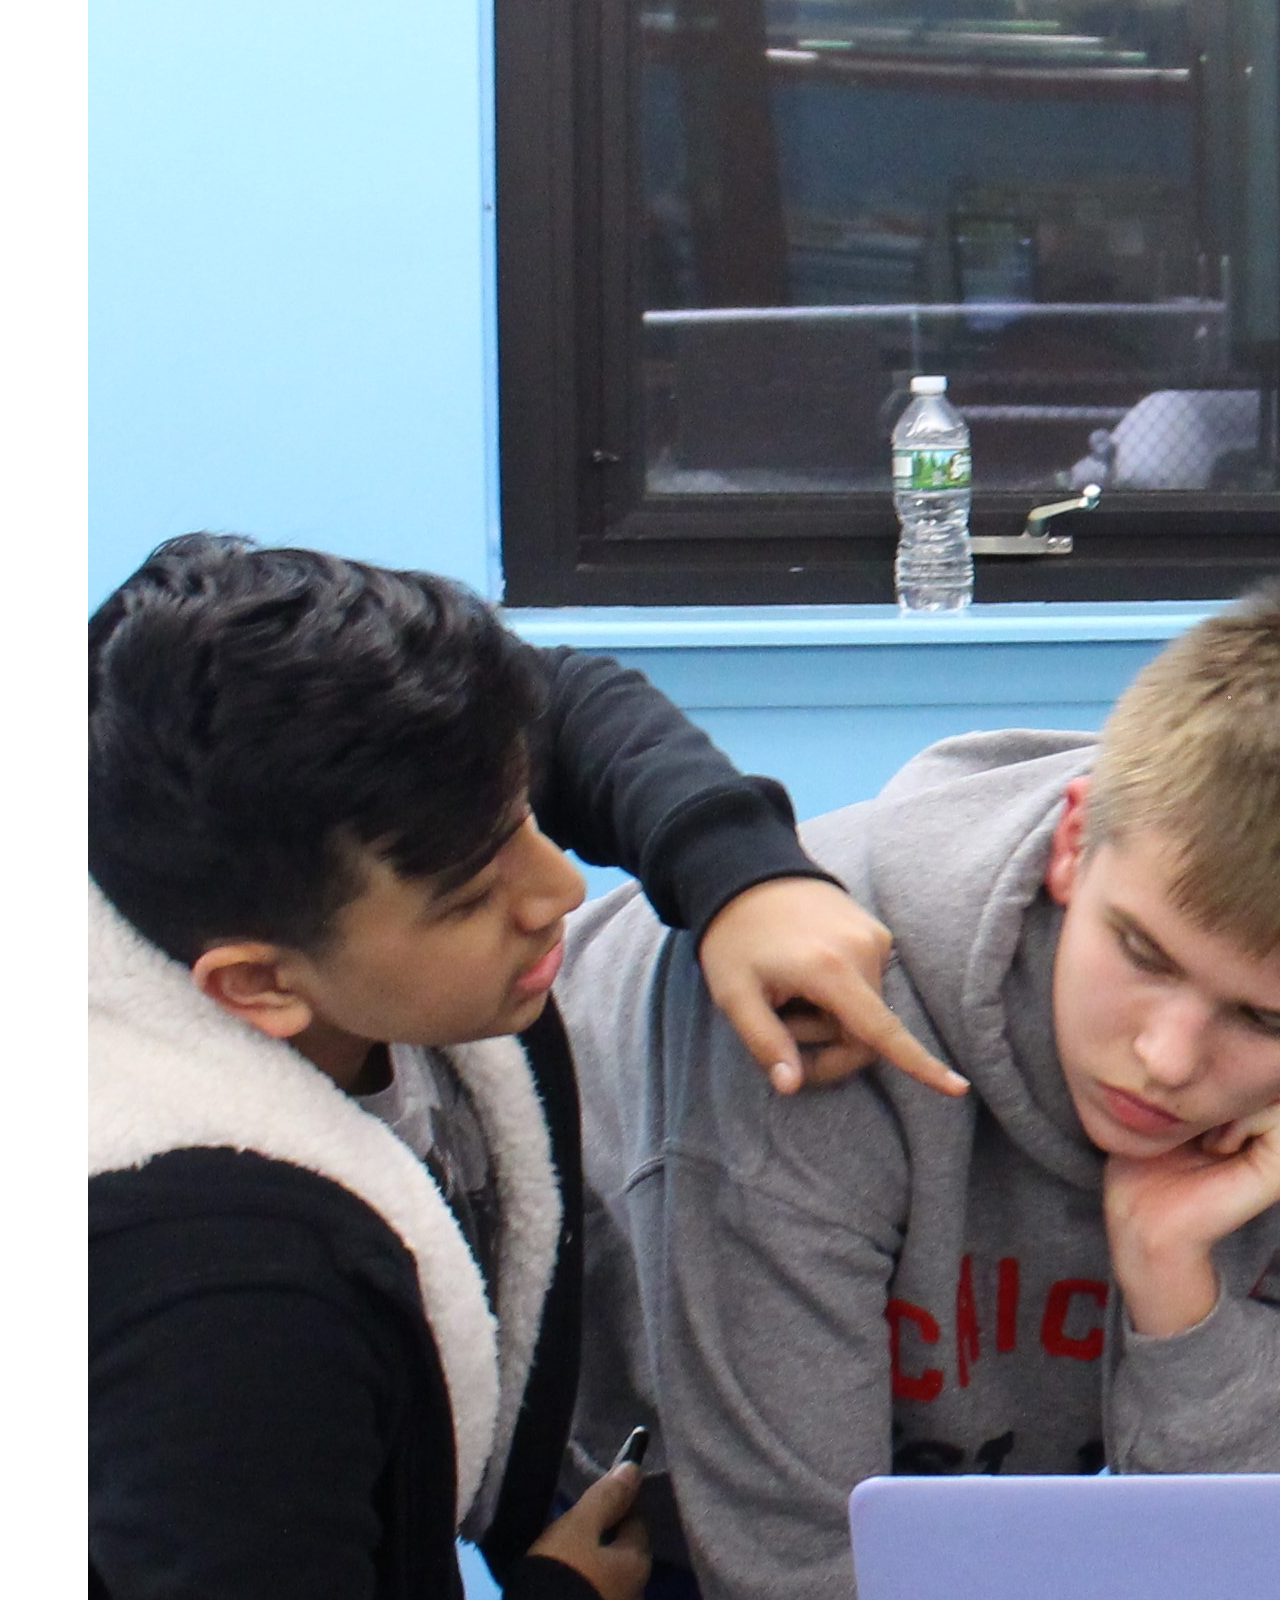
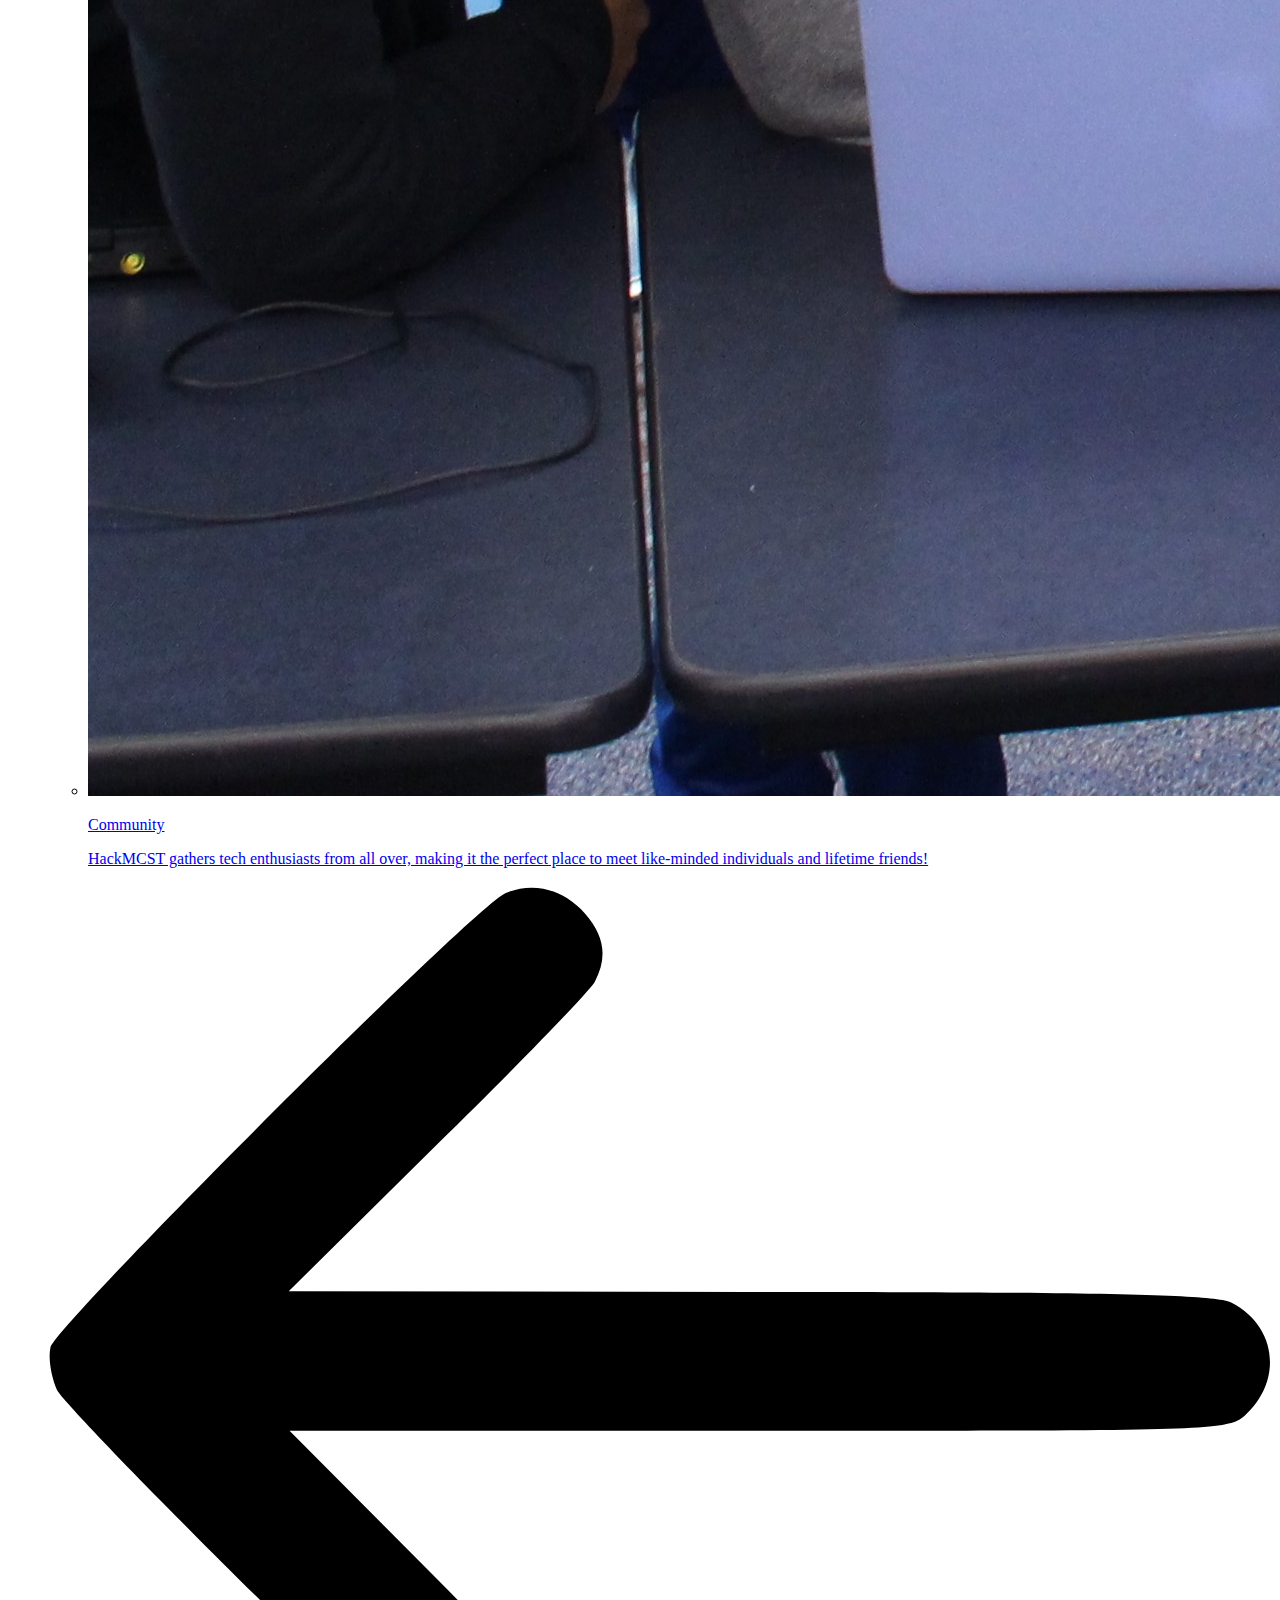
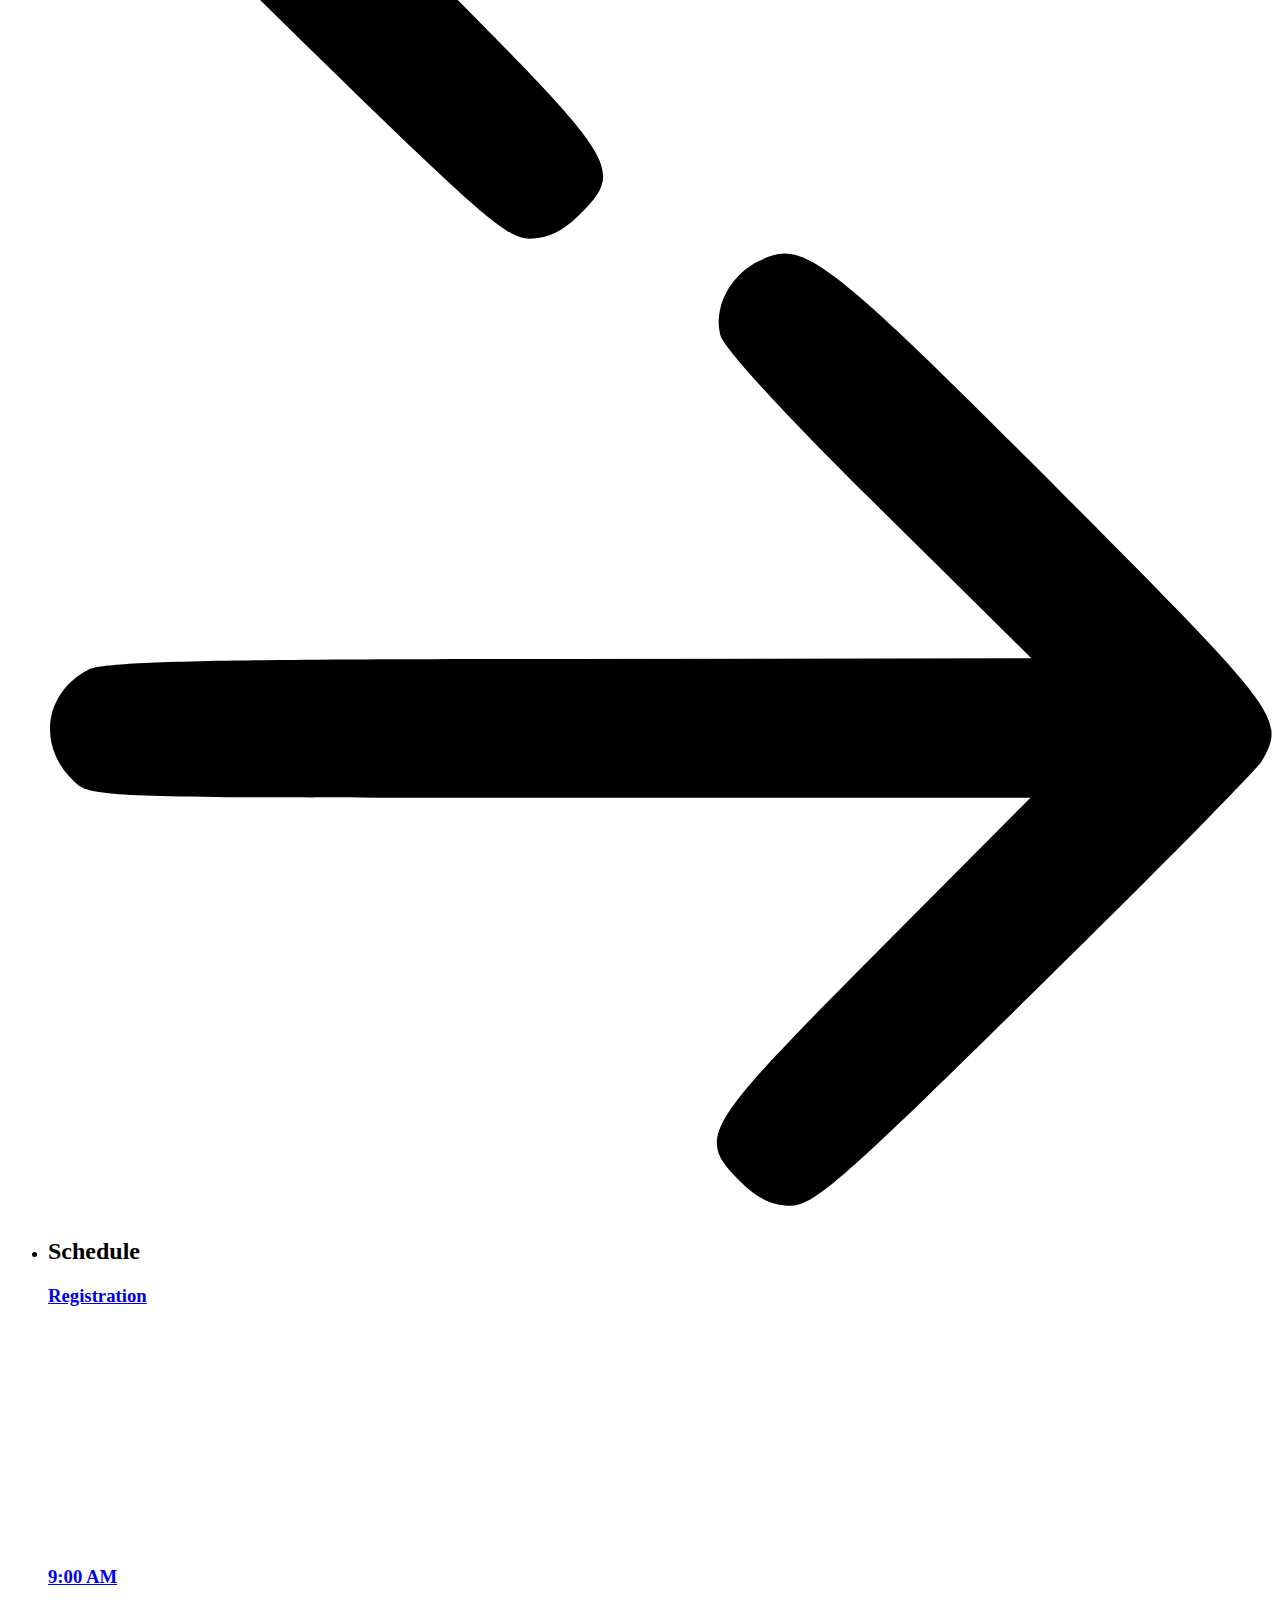
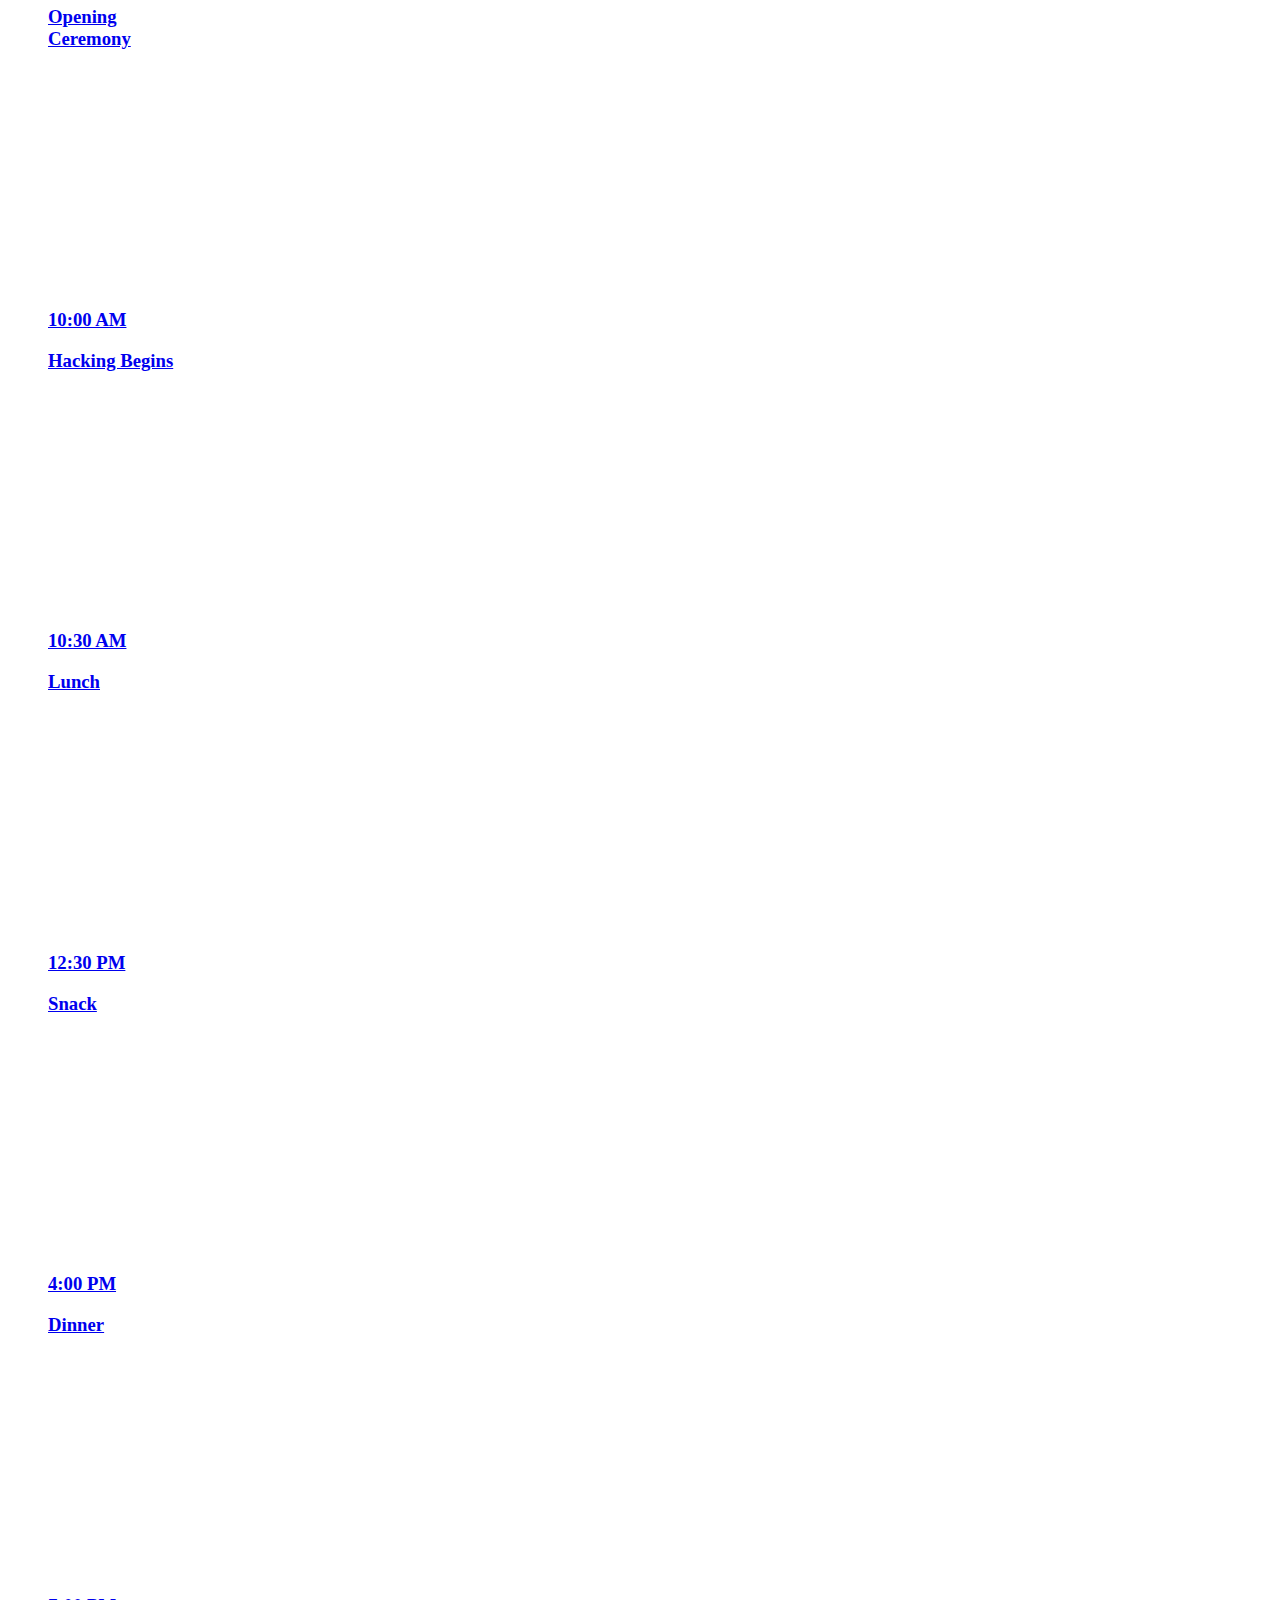
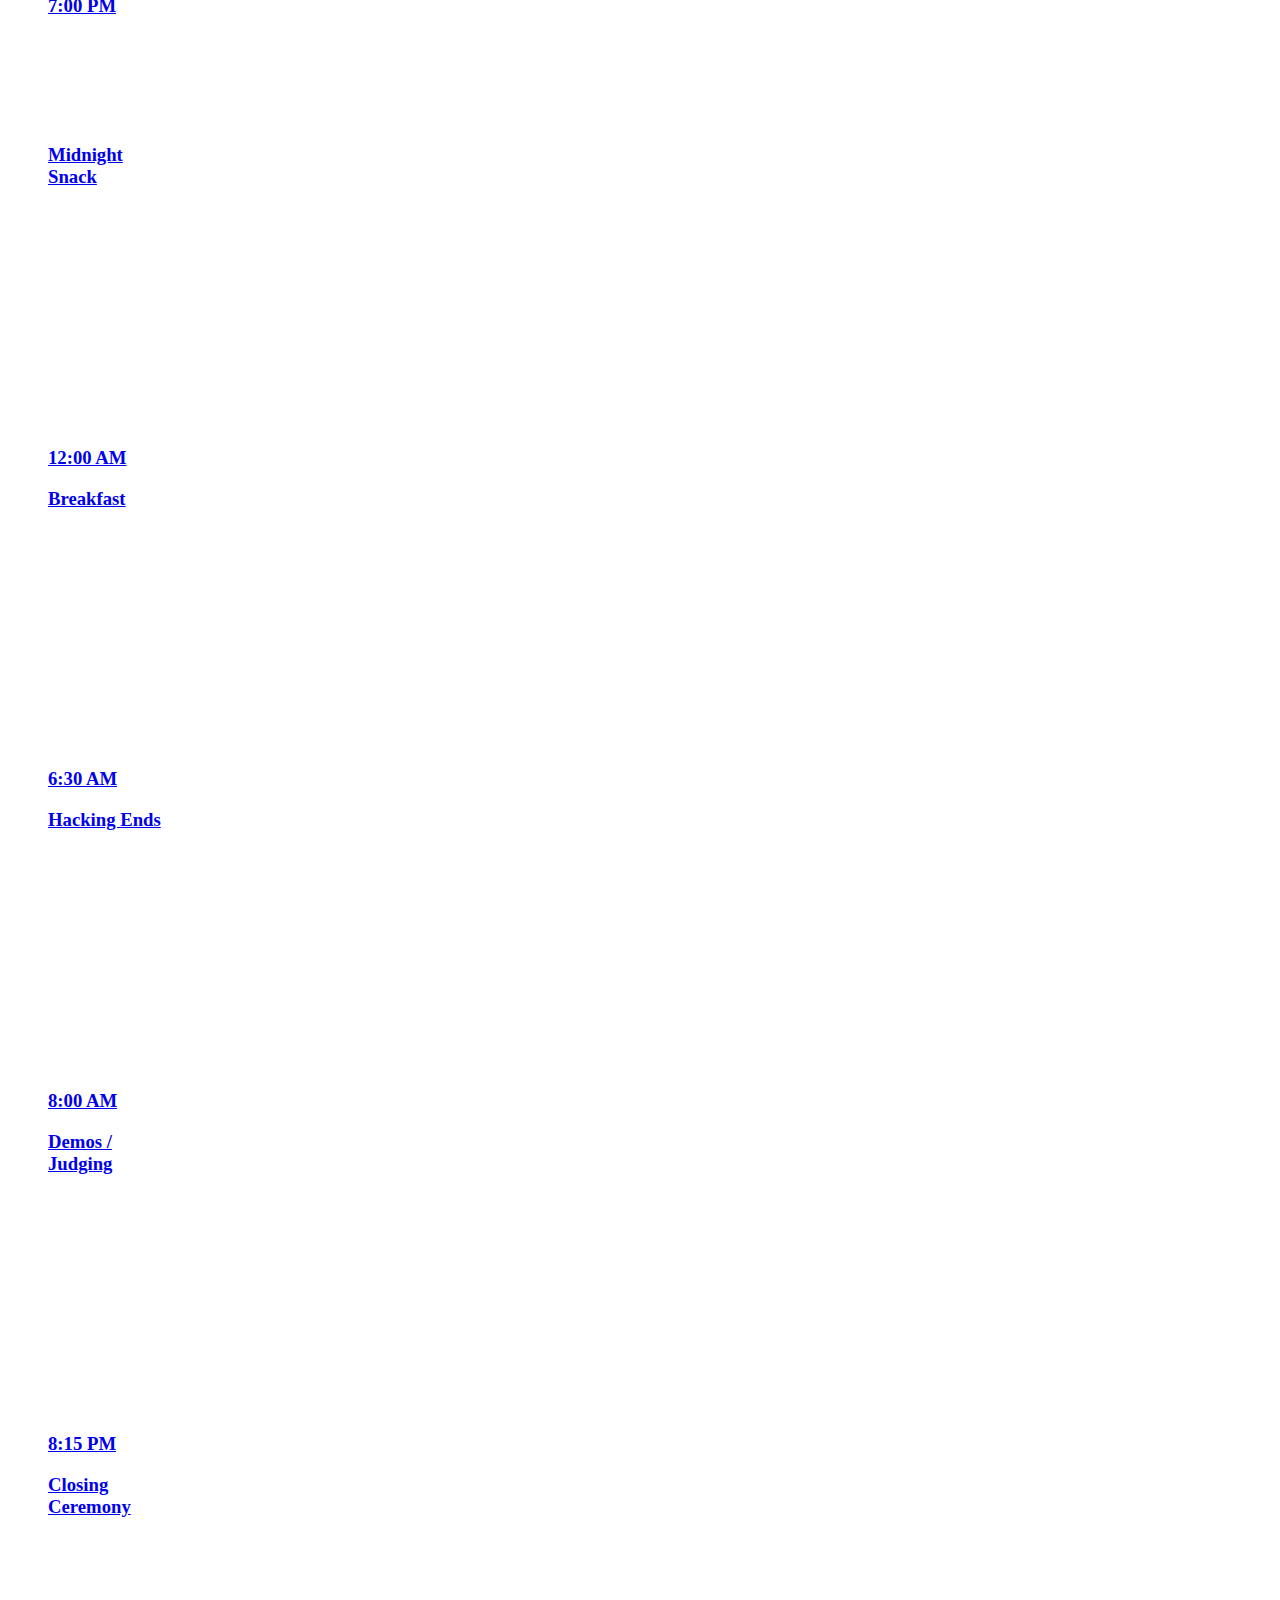
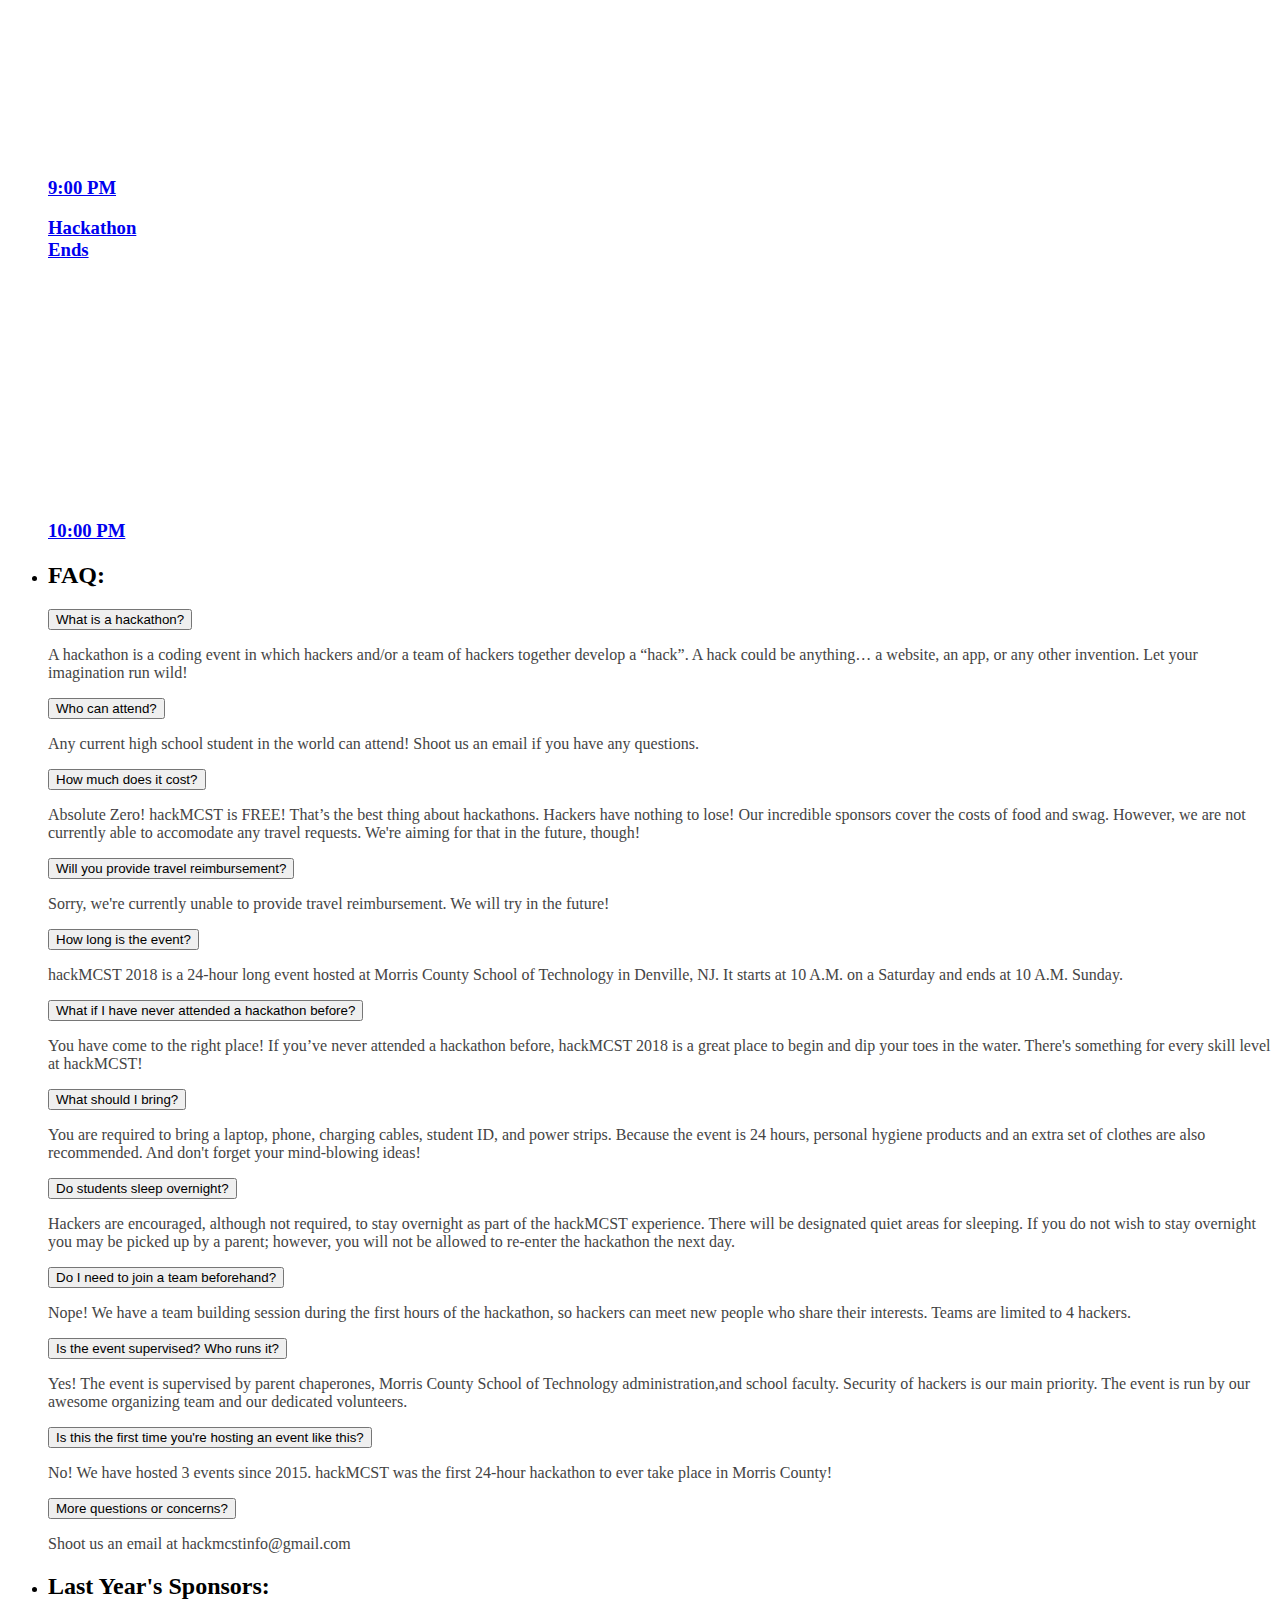
==== commit ecce58ed: "Add files via upload" ====
--- a/index.html
+++ b/index.html
@@ -1,556 +1,331 @@
-<!DOCTYPE html>
-<html lang="en">
-  <head>
-		 <!-- Global site tag (gtag.js) - Google Analytics -->
-		<script async src="https://www.googletagmanager.com/gtag/js?id=UA-112174961-1"></script>
-		<script>
-		  window.dataLayer = window.dataLayer || [];
-		  function gtag(){dataLayer.push(arguments);}
-		  gtag('js', new Date());
-
-		  gtag('config', 'UA-112174961-1');
-		</script>
-
-	   <meta http-equiv="Content-Type" content="text/html; charset=utf-8" />
-      <meta name="keywords" content="hackMCST, hackmcst, hackathon, hackMCST III, hackmcst iii, hackMCST iii, Morris County School of Technology,
-				     mcst, mcst computer science, mcst comp sci, mcst cis, MCST, MCST Computer Science, MCST Comp Sci, 
-				     steven hendricks, abdul lateef, bhavya patel, sana shaikh, sara takhim, peter licopantis, Abdul Lateef,
-				     Bhavya Patel, Sana Shaikh, Sara Takhim, Peter Licopantis, yashwee kothari, Yashwee Kothari, aashka patel, 
-				     Aashka Patel, mcvts, MCVTS, computer science, coding, comp sci, computer science academy, mcst tech club, 
-				     MCST Tech Club">
-      <meta name="description" content="24-hour hackathon at Morris County School of Technology">
-
-      <title>hackMCST IV </title>
-     <link rel="shortcut icon" type="image/x-icon" href="favicon48x48.png">
-       <link rel="stylesheet" href="css/style.css"/>
-	   <script type="text/javascript" src="js/jquery-1.10.2.min.js"></script>
-       <link href='http://fonts.googleapis.com/css?family=Wellfleet' rel='stylesheet' type='text/css'>
-	   <link href='http://fonts.googleapis.com/css?family=Wellfleet' rel='stylesheet' type='text/css'>
-	   <link href='http://fonts.googleapis.com/css?family=Arvo:400,700,400italic,700italic' rel='stylesheet' type='text/css'>	
-	   <link href='http://fonts.googleapis.com/css?family=Oswald' rel='stylesheet' type='text/css'>
-	   <link href='http://fonts.googleapis.com/css?family=Goudy+Bookletter+1911' rel='stylesheet' type='text/css'>
-	<script>
-   
-<!----- JQUERY FOR SLIDING NAVIGATION --->   
-$(document).ready(function() {
-  $('a[href*=#]').each(function() {
-    if (location.pathname.replace(/^\//,'') == this.pathname.replace(/^\//,'')
-    && location.hostname == this.hostname
-    && this.hash.replace(/#/,'') ) {
-      var $targetId = $(this.hash), $targetAnchor = $('[name=' + this.hash.slice(1) +']');
-      var $target = $targetId.length ? $targetId : $targetAnchor.length ? $targetAnchor : false;
-       if ($target) {
-         var targetOffset = $target.offset().top;
-
-<!----- JQUERY CLICK FUNCTION REMOVE AND ADD CLASS "ACTIVE" + SCROLL TO THE DIV--->   
-         $(this).click(function() {
-            $("#nav li a").removeClass("active");
-            $(this).addClass('active');
-           $('html, body').animate({scrollTop: targetOffset}, 1000);
-           return false;
-         });
-      }
-    }
-  });
-
-});
-
-
-</script>
-
-<style>
-      .flex-containerLogo {
-    padding: 0;
-    margin: 0;
-    list-style: none;
-    display: -webkit-box;
-    display: -moz-box;
-    display: -ms-flexbox;
-    display: -webkit-flex;
-    display: flex;
-    -webkit-flex-flow: row wrap;
-    justify-content: space-around;
-	width:100%;
-}
-
-.flex-item-2500{
-  
-    width: auto;
-    height: auto;
-  
-}
- .flex-item-1000,  .flex-item-500,  .flex-item-250,  .flex-item-100 {
-  
-    width: auto;
-    height: auto;
-    margin-right: 5px;
-}
-
-.flex-item-Less100{
-    width: auto;
-    height: auto;
-    margin-right: 3px;
-}
-
-      
-      </style>
- </head> 
-	
-<body>
-
-
-
-<!--Header Starts-->
-<header id="header">
-<div class="content">
-<div id="logo"><a href=""> hackMCST 2018 </a></div>
-
-<nav id="nav">
-	<ul>
-		<li><a href="#slide1" class="active" title="Next Section" >Home</a></li>
-		<li><a href="#slide2" title="Next Section">About</a></li>
-		<li><a href="#slide3" title="Next Section">Register</a></li>
-		<li><a  href="#slide4" title="Next Section">FAQ's</a></li>
-		<li><a href="#slide5" title="Next Section">Schedule</a></li>
-        	<li><a href="#slide6" title="Next Section">Sponsors</a></li>
-		
-     
-	</ul>
-    <a id="mlh-trust-badge" style="display:block;max-width:100px;min-width:60px;position:fixed;right:50px;top:0;width:10%;z-index:10000" href="https://mlh.io/seasons/na-2018/events?utm_source=na-2018&utm_medium=TrustBadge&utm_campaign=na-2018&utm_content=white" target="_blank"><img src="https://s3.amazonaws.com/logged-assets/trust-badge/2018/white.svg" alt="Major League Hacking 2018 Hackathon Season" style="width:100%"></a>
-</nav>
-</div>
-</header>	
-
- 	<!-- Header Ends-->
-  <!--Slides start-->
-	<div id="slide1">
-		<div class="content">
-			<br><br><br><br><br><br><br><br><br>
-            <h1>hackMCST IV</h1>
-            <h2>Empowering the future. Coming Soon. </h2>
-            <br><br><br>
-            <div class="buttonDiv">
-      <a href="#slide3" target="_blank"> <button class="button">Register Now!</button> </a>
-            </div>
-		    
-		    <div id="divider"> </div>
-		  
-		</div> 
-    </div> 
-
-
-	<div id="slide2">
-		<div class="content" >
-
-        <div class="flex-container">
-            <div class="flex-item"><img src="img/img1.jpg"></div>
-            <div class="flex-item"><img src="img/img2.jpg"></div>
-            <div class="flex-item"><img src="img/img3.jpg"></div>
-            
-            </div>
-            <br/><br/>
-
-            <div class="specialText_container">
-        <h3 class="specialTextA">hackMCST is the first 24-hour high school hackathon in the suburbs of Morris County founded by high school students to empower high school students.</h3>
-      <p class="blockText" >hackMCST empowers high school students with opportunities to build apps, video games, network, and expand their skills and grow as developers. </p>
-    <p class="blockText">No matter what age, skill, interest, hackMCST has something for everyone! From talks to workshops, we engage every hacker!</p>
-       
-                <p class="blockText" ><b>The code of conduct that is upheld during hackMCST can be found <a href="https://static.mlh.io/docs/mlh-code-of-conduct.pdf" target="_blank" style="text-decoration: none;">here</a></b></p>
-            
-            </div> 
-            <br/><br/>
-
-        <div class="flex-container">
-            <div class="flex-item"><img src="img/img4.jpg"></div>
-            <div class="flex-item"><img src="img/img5.jpg"></div>
-            <div class="flex-item"><img src="img/img6.jpg"></div>
-            
-            </div>    
-            
-
-
-		</div> 
-    </div> 
-	
-   <div id="slide3">
-		<div class="content">
-              <div class="container">
-                  <br><br><br>
-		    <h3 class="specialText">Where: <a href="https://www.google.com/maps/place/Morris+County+School+of+Technology/@40.8785259,-74.4812148,17z/data=!3m1!4b1!4m5!3m4!1s0x89c309e963fda6d3:0x1857e776c260c856!8m2!3d40.8785259!4d-74.4790261">Morris County School of Technology</a> </h3>
-             <h3 class="specialText">When: <a href="">Coming Soon</a> </h3> 
-          <!--  <br><br>  <h2 class="specialText3">If you signed up before December 6th and have not recieved an email please submit your <a href="hackMCST%20III%20Participant%20Waiver%20Form.pdf" target="_blank"> waiver </a> in <a href="https://www.dropbox.com/request/u30YQSTltiyU9E0LfOFc" target="_blank"> Dropbox </a></h2>
-		  -->
-		</div> 
-		</div> 
-    </div> 
-	
-	
-	<div id="slide4">
-		<div class="content">
-              <div class="container">
-		 <table id="lol" align="center">
-             <tr>
-                <td>
-                    
-                    <h4>What is a hackathon?</h4>
-                    <p>A hackathon is a coding event in which hackers and/or a team of hackers together develop a “hack”. 
-			    A hack could be anything… a website, an app, or any other invention. Let your imagination run wild!</p>
-                 </td>
-                   <td>
-                       <h4>Who can attend?</h4>
-                       <p class="tableCSS">Any current high school student in the world can attend! Shoot us an  
-			       <a href="mailto:hackmcstinfo@gmail.com"> email </a> if you have any questions.  <br><br><br> </p>
-                 </td>
-                 
-                  <td>
-                       <h4>How much does it cost?</h4>
-                      <p>Absolute Zero! hackMCST is FREE! That’s the best thing about hackathons. Hackers have nothing to lose!
-			      Our incredible sponsors cover the costs of food and swag. However, we are not currently able to 
-			      accomodate any travel requests. We're aiming for that in the future, though! <br></p>
-                 </td>
-                 
-                 <td>
-                       <h4>Will you provide travel reimbursement?</h4>
-                        <p>Sorry, we're currently unable to provide travel reimbursement. We will try in the future!</p>     
-                 </td>
-                
-             </tr> 
-           
-           
-             
-             <tr>
-                <td>
-                    <h4>
-                    How long is the event?
-                    </h4>
-                    <p>hackMCST 2018 is a 24-hour long event hosted at Morris County School of Technology in Denville, NJ.
-			    It starts at 10 A.M. on a Saturday and ends at 10 A.M. Sunday. </p>
-                 </td>
-                  <td>
-                      <h4>What if I have never attended a hackathon before?
-                          </h4>
-                      <p>You have come to the right place! If you’ve never attended a hackathon before, hackMCST 2018
-			      is a great place to begin and dip your toes in the water. There's something for every skill level 
-			  	at hackMCST!</p>
-                 </td>
-                
-                  <td>
-                       <h4>What should I bring?</h4>
-                      <p>You are required to bring a laptop, phone, charging cables, student ID, and power strips. 
-			      Because the event is 24 hours, personal hygiene products and an extra set of clothes are also recommended. 
-			      And don't forget your mind-blowing ideas!</p>
-                 </td>
-                 <td>
-                       <h4>Do students sleep overnight?</h4>
-                        <p>Hackers are encouraged, although not required, to stay overnight as part of the hackMCST experience.
-				There will be designated quiet areas for sleeping. If you do not wish to stay overnight you may be
-				picked up by a parent; however, you will not be allowed to re-enter the hackathon the next day.</p>     
-                 </td>
-                 
-                  
-             </tr>
-             
-             
-             <tr>
-                 <td>
-                       <h4>Do I need to join a team beforehand?</h4>
-                        <p>Nope! We have a team building session during the first hours of the hackathon, so hackers can meet new people
-				who share their interests. Teams are limited to 4 hackers.</p>     
-                 </td>
-             <td>
-                       <h4>Is the event supervised? Who runs it?</h4>
-                      <p class="tableCSS">Yes! The event is supervised by parent chaperones, Morris County School of Technology 
-			      administration,and school faculty. Security of hackers is our main priority. 
-			      The event is run by our awesome organizing team and our dedicated volunteers.</p>
-                 </td>
-              <td>
-                       <h4>Is this the first time you're hosting an event like this?</h4>
-                      <p>
-                          No! We have hosted 3 events since 2015. hackMCST was the first 24-hour hackathon to ever
-			      take place in Morris County!</p>
-  
-                 </td>
-                 
-                 
-                 
-                  
-                  <td>
-                       <h4>More questions or concerns?</h4>
-                      <p class="tableCSS"> Shoot us an email at <a href="mailto:hackmcst@gmail.com">hackmcstinfo@gmail.com</a> or message us on <a href="https://www.facebook.com/hackMCST/" target="_blank">Facebook</a>!</p>
-                <p class="tableCSS">Learn more about us:
-                      <br /> <a href="https://www.tapinto.net/towns/denville/articles/morris-county-school-of-technology-hosts-local-ha" target="_blank" >TAPintoDenville</a>
-            <br /><a href="http://www.northjersey.com/community-news/morris-county-school-of-technology-hosting-local-hack-day-1.1426683" target="_blank">North Jersey</a></p>
-
-                 </td>
-             </tr>
-           
-    
-                  </table>   
-                  <br>
-                
-		</div> 
-		</div> 
-    </div> 
-	
-	
-	<div id="slide5">
-		<div class="content">
-           <div class="specialText_container">
-		    <h3 class="specialText"></h3>
-               <div class="schedule">
-            <table>
-                <th>
-                Sat
-                </th>   
-                
-                
-                <th>
-                Sun
-                </th> 
-                
-                    <tr>
-
-                        <td><mark>9:00 AM</mark> - Registration Opens</td>
-                        
-                        <td><mark>12:00 AM</mark> - Midnight Snack</td>
-                        
-                    </tr>
-                
-                <tr>
-              
-                    <td><mark>10:00 AM</mark> -Opening Ceremony</td>
-                    <td><mark>6:30 AM</mark> -Breakfast</td>
-                
-                </tr>
-                
-                
-                <tr>
-                
-                    <td><mark>10:30 AM</mark> -Hacking Begins</td>
-                  <td><mark>8:00 AM</mark> - Hacking Ends</td>
-                </tr>
-                
-                <tr>
-                
-                    <td><mark>12:30 PM</mark> - Lunch</td>
-                    <td><mark>8:15 AM</mark> - Demos + Judging</td>
-                </tr>
-                
-                
-                 <tr>
-                
-                    <td><mark>4:00 PM</mark> - Snack</td>
-                    <td><mark>9:00 AM</mark> - Closing Ceremony</td>
-                </tr>
-                
-                
-                 <tr>
-                
-                    <td><mark>7:00 PM</mark> - Dinner</td>
-                    <td><mark>10:00 AM</mark> - Hackathon Ends</td>
-                
-                </tr>
-                </table>
-                      <br>
-                   
-                <h2 class="specialText3"> <a href="hackMCST%20III%20Schedule%20PDF%20Version.pdf" target="_blank" style= "text-decoration: none"> Check out full schedule!</a></h2>
-             
-               </div>
-               
-               </div> 
-		<!--<div id="copyright"><a href="http://www.1stwebdesigner.com/">Copyright 1stwebdesigner.com </a></div>  -->
-		</div> 
-		
-
-    </div> 
-	
-    
-     <div id="slide6">
-		<div class="content">
-           <div class="specialText_container">
-		    <h3 class="specialText"></h3>
-               <div class="sponsor">
-              <h1 class="specialText"> Sponsors</h1>
-                
-                 <ul class="flex-containerLogo">
-             
-			
-            <li class="flex-item-2500">
-             <div class="linkGallery"> 
-          <a href="https://www.prudential.com/"> <img src="sponsorLogos/prudential_logo.png" > </a>
-            
-            </div>
-           </li>
-		
-                </ul>  
-    <ul class="flex-containerLogo">
-             
-			
-             <li class="flex-item-1000">
-             <div class="linkGallery"> 
-          <a href="https://www.dialogic.com/"> <img src="sponsorLogos/$1000/dialogicLogo.png" width="300" height= "150"> </a>
-            
-            </div>
-           </li>
-		   <li class="flex-item-1000">
-        <div class="linkGallery"> 
-          <a href="http://marotta.com/"> <img src="sponsorLogos/$1000/marottalgo.png" width="300" height= "150"> </a>
-            
-            </div>
-     </li>
-        
-        
-		   <li class="flex-item-1000">
-        <div class="linkGallery"> 
-          <a href="https://github.com/"> <img src="sponsorLogos/$1000/github-logo.png" width="200" height= "100"> </a>
-            
-            </div>
-     </li>
-        
-        <li class="flex-item-1000">
-                    <div class="linkGallery"> 
-                      <a href="http://www.ncstech.com/"> <img src="sponsorLogos/$1000/NCS_logo_final_CS4-300dpi-01.png" width="200" height= "100"> </a>
-
-                        </div>
-                    </li>
-                       
-      <li class="flex-item-1000">
-                    <div class="linkGallery"> 
-                      <a href="http://www.ergointeractive.com/"> <img src="sponsorLogos/$1000/ERGO-Logo-on-white%20(1).png" width="200" height= "100"> </a>
-
-                        </div>
-                    </li>
-        
-     
-	
-    </ul>
-                   
- <ul class="flex-containerLogo">
-                           
-      <li class="flex-item-500">
-                    <div class="linkGallery"> 
-                      <a href="https://affinity-it-security.com/"> <img src="sponsorLogos/$500/affinity.png" width="150" height= "75"> </a>
-
-                        </div>
-                    </li>
-                 
-    <li class="flex-item-500">
-                    <div class="linkGallery"> 
-                      <a href="https://www.algolia.com/"> <img src="sponsorLogos/$500/algolia-logo-light.png"  width="150" height= "75"> </a>
-
-                        </div>
-                    </li>
-                   
-    <li class="flex-item-500">
-                    <div class="linkGallery"> 
-                      <a href="https://balsamiq.com/"> <img src="sponsorLogos/$500/balsamiq.png"  width="150" height= "75"> </a>
-
-                        </div>
-                    </li>
-                     
-                       
-     </ul>
-                   
-    
-     <ul class="flex-containerLogo">
-                           
-      <li class="flex-item-250">
-                    <div class="linkGallery"> 
-                      <a href="http://get.tech/"> <img src="sponsorLogos/$250/tech-domains-logo.png"  width="150" height= "50"> </a>
-
-                        </div>
-                    </li>
-                 
-     <li class="flex-item-250">
-                    <div class="linkGallery"> 
-                      <a href="http://www.morrischamber.org/"> <img src="sponsorLogos/$250/MCCC_Logo_Horizontal_Tag_Color.jpg" width="200" height= "50"> </a>
-
-                        </div>
-                    </li>
-                       
-     </ul>
-              
-     <ul class="flex-containerLogo">
-                           
-      <li class="flex-item-100">
-                    <div class="linkGallery"> 
-                      <a href="https://www.siemens.com/us/en/home.html"> <img src="sponsorLogos/$100/Siemens-logo.svg.png" width="100" height= "50"> </a>
-
-                        </div>
-                    </li>
-                 
-      <li class="flex-item-100">
-                    <div class="linkGallery"> 
-                      <a href="http://rachelschallenge.org/"> <img src="sponsorLogos/$100/rachelschallenge.png" width="100" height= "50"> </a>
-
-                        </div>
-                    </li>
-                 
-         <li class="flex-item-100">
-                    <div class="linkGallery"> 
-                      <a href="https://www.stickergiant.com/  "> <img src="sponsorLogos/$100/StickerGiant-Flame-Logo-PNG-2017__5963e14f938ce.png" width="100" height= "50"> </a>
-
-                        </div>
-                    </li>
-     </ul>
-                   
-     <ul class="flex-containerLogo">
-                           
-      <li class="flex-item-Less100">
-                    <div class="linkGallery"> 
-                      <a href="https://www.desmos.com/"> <img src="sponsorLogos/LessThan$100/desmos.png" width="65" height= "50"> </a>
-
-                        </div>
-                    </li>
-         
-         <li class="flex-item-Less100">
-                    <div class="linkGallery"> 
-                      <a href="https://www.hi-chew.com/"> <img src="sponsorLogos/LessThan$100/hichew.png" width="65" height= "50"> </a>
-
-                        </div>
-                    </li>
-         <li class="flex-item-Less100">
-                    <div class="linkGallery"> 
-                      <a href="https://www.producthunt.com/"> <img src="sponsorLogos/LessThan$100/product-hunt-glasshole-kitty.png" width="65" height= "50"> </a>
-
-                        </div>
-                    </li>
-         
-          <li class="flex-item-Less100">
-                    <div class="linkGallery"> 
-                      <a href="https://www.soylent.com/"> <img src="sponsorLogos/LessThan$100/soylent.png" width="75" height= "50"> </a>
-
-                        </div>
-                    </li>
-         <li class="flex-item-Less100">
-                    <div class="linkGallery"> 
-                      <a href="https://temboo.com/"> <img src="sponsorLogos/LessThan$100/temboo-logo.png" width="75" height= "50"> </a>
-
-                        </div>
-                    </li>
-      
-     </ul>
-               
-                   
-                </div>
-               </div> 
-		<!--<div id="copyright"><a href="http://www.1stwebdesigner.com/">Copyright 1stwebdesigner.com </a></div>  -->
-		</div> 
-		    
-
-    </div> 
-<!----- SLIDES END --->
-
-</body>
-    <footer>
-       <!-- <div>Icons made by <a href="http://www.flaticon.com/authors/bogdan-rosu" title="Bogdan Rosu">Bogdan Rosu</a> from <a href="http://www.flaticon.com" title="Flaticon">www.flaticon.com</a> is licensed by <a href="http://creativecommons.org/licenses/by/3.0/" title="Creative Commons BY 3.0" target="_blank">CC 3.0 BY</a></div> -->
-        <!-- <div>Icons made by <a href="http://www.flaticon.com/authors/bogdan-rosu" title="Bogdan Rosu">Bogdan Rosu</a> from <a href="http://www.flaticon.com" title="Flaticon">www.flaticon.com</a> is licensed by <a href="http://creativecommons.org/licenses/by/3.0/" title="Creative Commons BY 3.0" target="_blank">CC 3.0 BY</a></div> -->
-        
-        <p align="center">Made with &hearts; at MCST </p>
-        <div class="icons">
-      <a href="https://www.facebook.com/hackMCST/" target="_blank">  <img src="img/facebook.png" width="32" height="32"></a>
-      <a href="https://twitter.com/hackmcst" target="_blank">   <img src="img/twitter.png" width="32" height="32"></a>
-      <a href="https://www.instagram.com/hackmcst/" target="_blank">   <img src="img/instagram.png" width="32" height="32"></a>
-            </div>
-    </footer>
-</html>
+<!DOCTYPE html>
+<html lang="en">
+<head>
+  <link rel="shortcut icon" type="image/x-icon" href="favicon48x48.png">
+  <title>HackMCST</title>
+  <meta charset="utf-8">
+  <meta name="viewport" content="width=device-width, initial-scale=1">
+  <meta http-equiv="X-UA-Compatible" content="IE=edge">
+  <meta name="description" content="HTML5 website template">
+  <meta name="keywords" content="global, template, html, sass, jquery">
+  <meta name="author" content="Bucky Maler">
+  <link rel="stylesheet" href="assets/css/main.css">
+  <link rel="stylesheet" href="assets/css/drop.css">
+</head>
+<body>
+
+<!-- notification for small viewports and landscape oriented smartphones -->
+<div class="device-notification">
+  <a class="device-notification--logo" href="#0">
+    <img src="assets/img/logo.png" alt="Global">
+    <p>HackMCST</p>
+  </a>
+  <p class="device-notification--message">HackMCST has so much to offer that we must request you orient your device to portrait or find a larger screen. You won't be disappointed.</p>
+</div>
+
+<div class="perspective effect-rotate-left">
+  <div class="container"><div class="outer-nav--return"></div>
+    <div id="viewport" class="l-viewport">
+      <div class="l-wrapper">
+        <header class="header">
+          <a class="header--logo" href="#0">
+            <img src="assets/img/logo.png" alt="Global">
+            <p>HackMCST</p>
+          </a>
+          <button class="header--cta cta">Registration Soon</button>
+          <div class="header--nav-toggle">
+            <span></span>
+          </div>
+        </header>
+        <nav class="l-side-nav">
+          <ul class="side-nav">
+            <li class="is-active"><span>Home</span></li>
+            <li><span>Pictures</span></li>
+            <li><span>Schedule</span></li>
+            <li><span>FAQ</span></li>
+            <li><span>Sponsors</span></li>
+            <li><span>Team</span></li>
+          </ul>
+        </nav>
+        <ul class="l-main-content main-content">
+          <li class="l-section section section--is-active">
+            <div class="intro">
+              <div class="intro--banner">
+                <h1>Empowering <br>the future.</h1>
+                <button class="cta" style = "width: 249px;">Registration Soon
+                  <svg version="1.1" id="Layer_1" xmlns="http://www.w3.org/2000/svg" xmlns:xlink="http://www.w3.org/1999/xlink" x="0px" y="0px" viewBox="0 0 150 118" style="enable-background:new 0 0 150 118;" xml:space="preserve">
+                  <g transform="translate(0.000000,118.000000) scale(0.100000,-0.100000)">
+                    <path d="M870,1167c-34-17-55-57-46-90c3-15,81-100,194-211l187-185l-565-1c-431,0-571-3-590-13c-55-28-64-94-18-137c21-20,33-20,597-20h575l-192-193C800,103,794,94,849,39c20-20,39-29,61-29c28,0,63,30,298,262c147,144,272,271,279,282c30,51,23,60-219,304C947,1180,926,1196,870,1167z"/>
+                  </g>
+                  </svg>
+                  <span class="btn-background"></span>
+                </button>
+                <img src="assets/img/introduction-visual.png" alt="Welcome">
+              </div>
+              <div class="intro--options">
+                <a href="#0">
+                  <h3 style="color: white">HackMCST</h3>
+                  <p style="color: white">is the first 24-hour high school hackathon in the suburbs of Morris County founded by high school students to empower high school students.</p>
+                </a>
+                <a href="#0">
+                  <h3 style="color: white">We</h3>
+                  <p style="color: white">empower high school students with opportunities to build apps, video games, network, and expand their skills and grow as developers.</p>
+                </a>
+                <a href="#0">
+                  <h3 style="color: white">No matter</h3>
+                  <p style="color: white">what age, skill, interest, hackMCST has something for everyone! From talks to workshops, we engage every hacker!</p>
+                </a>
+              </div>
+            </div>
+          </li>
+          <li class="l-section section">
+            <div class="work">
+              <h2>This Year:</h2>
+              <div class="work--lockup">
+                <ul class="slider">
+                  <li class="slider--item slider--item-left">
+                    <a href="#0">
+                      <div class="slider--item-image">
+                        <img src="assets/img/work-victory.jpg" alt="Victory">
+                      </div>
+                      <p class="slider--item-title">Victory!</p>
+                      <p class="slider--item-description">Some of this years winners show off their medals and prizes!</p>
+                    </a>
+                  </li>
+                  <li class="slider--item slider--item-center">
+                    <a href="#0">
+                      <div class="slider--item-image">
+                        <img src="assets/img/work-metiew-smith.jpg" alt="Metiew and Smith">
+                      </div>
+                      <p class="slider--item-title">Activities</p>
+                      <p class="slider--item-description">Hackers play a team-building midnight game for a well-deserved break!</p>
+                    </a>
+                  </li>
+                  <li class="slider--item slider--item-right">
+                    <a href="#0">
+                      <div class="slider--item-image">
+                        <img src="assets/img/work-alex-nowak.jpg" alt="Alex Nowak">
+                      </div>
+                      <p class="slider--item-title">Speakers</p>
+                      <p class="slider--item-description">Alongside many guest speakers, Samuel Lindsay presents his project to his audience</p>
+                    </a>
+                  </li>
+                  <li class="slider--item">
+                    <a href="#0">
+                      <div class="slider--item-image">
+                        <img src="assets/img/mentor.JPG" alt="Alex Nowak">
+                      </div>
+                      <p class="slider--item-title">Mentors</p>
+                      <p class="slider--item-description">Mr.Hendricks, one of the many experienced mentors avalaible throughout the event to help hackers with their projects and network with!</p>
+                    </a>
+                  </li>
+                  <li class="slider--item">
+                    <a href="#0">
+                      <div class="slider--item-image">
+                        <img src="assets/img/community.JPG" alt="Alex Nowak">
+                      </div>
+                      <p class="slider--item-title">Community</p>
+                      <p class="slider--item-description">HackMCST gathers tech enthusiasts from all over, making it the perfect place to meet like-minded individuals and lifetime friends!</p>
+                    </a>
+                  </li>
+                </ul>
+                <div class="slider--prev">
+                  <svg version="1.1" id="Layer_1" xmlns="http://www.w3.org/2000/svg" xmlns:xlink="http://www.w3.org/1999/xlink" x="0px" y="0px"
+                  viewBox="0 0 150 118" style="enable-background:new 0 0 150 118;" xml:space="preserve">
+                  <g transform="translate(0.000000,118.000000) scale(0.100000,-0.100000)">
+                    <path d="M561,1169C525,1155,10,640,3,612c-3-13,1-36,8-52c8-15,134-145,281-289C527,41,562,10,590,10c22,0,41,9,61,29
+                    c55,55,49,64-163,278L296,510h575c564,0,576,0,597,20c46,43,37,109-18,137c-19,10-159,13-590,13l-565,1l182,180
+                    c101,99,187,188,193,199c16,30,12,57-12,84C631,1174,595,1183,561,1169z"/>
+                  </g>
+                  </svg>
+                </div>
+                <div class="slider--next">
+                  <svg version="1.1" id="Layer_1" xmlns="http://www.w3.org/2000/svg" xmlns:xlink="http://www.w3.org/1999/xlink" x="0px" y="0px" viewBox="0 0 150 118" style="enable-background:new 0 0 150 118;" xml:space="preserve">
+                  <g transform="translate(0.000000,118.000000) scale(0.100000,-0.100000)">
+                    <path d="M870,1167c-34-17-55-57-46-90c3-15,81-100,194-211l187-185l-565-1c-431,0-571-3-590-13c-55-28-64-94-18-137c21-20,33-20,597-20h575l-192-193C800,103,794,94,849,39c20-20,39-29,61-29c28,0,63,30,298,262c147,144,272,271,279,282c30,51,23,60-219,304C947,1180,926,1196,870,1167z"/>
+                  </g>
+                  </svg>
+                </div>
+              </div>
+            </div>
+          </li>
+          <li class="l-section section">
+            <div class="about">
+              <div class="about--banner">
+                <h2>Schedule</h2>
+              </div>
+              <div class="about--options">
+                <a href="#0">
+                  <h3 style="padding-bottom: 240px; width: 128.156px">Registration</h3>
+                  <h3 style="width: 128.156px">9:00 AM</h3>
+                </a>
+                <a href="#0">
+                  <h3 style="padding-bottom: 240px; width: 128.156px">Opening Ceremony</h3>
+                  <h3 style="width: 128.156px">10:00 AM</h3>
+                </a>
+                <a href="#0">
+                  <h3 style="padding-bottom: 240px; width: 128.156px">Hacking Begins</h3>
+                  <h3 style="width: 128.156px">10:30 AM</h3>
+                </a>
+                <a href="#0">
+                  <h3 style="padding-bottom: 240px; width: 128.156px">Lunch</h3>
+                  <h3 style="width: 128.156px">12:30 PM</h3>
+                </a>
+                <a href="#0">
+                  <h3 style="padding-bottom: 240px; width: 128.156px">Snack</h3>
+                  <h3 style="width: 128.156px">4:00 PM</h3>
+                </a>
+                <a href="#0">
+                  <h3 style="padding-bottom: 240px; width: 128.156px">Dinner</h3>
+                  <h3 style="width: 128.156px">7:00 PM</h3>
+                </a>
+              </div>
+              <div class="about--options2" style=" padding-top: 90px;">
+                <a href="#0">
+                  <h3 style="padding-bottom: 240px; width: 128.156px">Midnight Snack</h3>
+                  <h3 style="width: 128.156px">12:00 AM</h3>
+                </a>
+                <a href="#0">
+                  <h3 style="padding-bottom: 240px; width: 128.156px">Breakfast</h3>
+                  <h3 style="width: 128.156px">6:30 AM</h3>
+                </a>
+                <a href="#0">
+                  <h3 style="padding-bottom: 240px; width: 128.156px">Hacking Ends</h3>
+                  <h3 style="width: 128.156px">8:00 AM</h3>
+                </a>
+                <a href="#0">
+                  <h3 style="padding-bottom: 240px; width: 128.156px">Demos / Judging</h3>
+                  <h3 style="width: 128.156px">8:15 PM</h3>
+                </a>
+                <a href="#0">
+                  <h3 style="padding-bottom: 240px; width: 128.156px">Closing Ceremony</h3>
+                  <h3 style="width: 128.156px">9:00 PM</h3>
+                </a>
+                <a href="#0">
+                  <h3 style="padding-bottom: 240px; width: 128.156px">Hackathon Ends</h3>
+                  <h3 style="width: 128.156px">10:00 PM</h3>
+                </a>
+              </div>
+            </div>
+          </li>
+          <li class="l-section section">
+            <div class="contact">
+              <div class="contact--lockup">
+
+                <div class="modal" style="padding-top: 0px">
+                  <h2>FAQ:</h2>
+                  <button class="accordion">What is a hackathon?</button>
+                    <div class="panel">
+                      <p style="color: #444">A hackathon is a coding event in which hackers and/or a team of hackers together develop a “hack”. A hack could be anything… a website, an app, or any other invention. Let your imagination run wild!</p>
+                    </div>
+                    <button class="accordion">Who can attend?</button>
+                    <div class="panel">
+                      <p style="color: #444">Any current high school student in the world can attend! Shoot us an email if you have any questions.</p>
+                    </div>
+                    <button class="accordion">How much does it cost?</button>
+                    <div class="panel">
+                      <p style="color: #444">Absolute Zero! hackMCST is FREE! That’s the best thing about hackathons. Hackers have nothing to lose! Our incredible sponsors cover the costs of food and swag. However, we are not currently able to accomodate any travel requests. We're aiming for that in the future, though! </p>
+                    </div>
+                    <button class="accordion">Will you provide travel reimbursement?</button>
+                    <div class="panel">
+                      <p style="color: #444">Sorry, we're currently unable to provide travel reimbursement. We will try in the future!</p>
+                    </div>
+                    <button class="accordion">How long is the event?</button>
+                    <div class="panel">
+                      <p style="color: #444">hackMCST 2018 is a 24-hour long event hosted at Morris County School of Technology in Denville, NJ. It starts at 10 A.M. on a Saturday and ends at 10 A.M. Sunday.</p>
+                    </div>
+                    <button class="accordion">What if I have never attended a hackathon before?</button>
+                    <div class="panel">
+                      <p style="color: #444">You have come to the right place! If you’ve never attended a hackathon before, hackMCST 2018 is a great place to begin and dip your toes in the water. There's something for every skill level at hackMCST!</p>
+                    </div>
+                    <button class="accordion">What should I bring?</button>
+                    <div class="panel">
+                      <p style="color: #444">You are required to bring a laptop, phone, charging cables, student ID, and power strips. Because the event is 24 hours, personal hygiene products and an extra set of clothes are also recommended. And don't forget your mind-blowing ideas!</p>
+                    </div>
+                    <button class="accordion">Do students sleep overnight?</button>
+                    <div class="panel">
+                      <p style="color: #444">Hackers are encouraged, although not required, to stay overnight as part of the hackMCST experience. There will be designated quiet areas for sleeping. If you do not wish to stay overnight you may be picked up by a parent; however, you will not be allowed to re-enter the hackathon the next day.</p>
+                    </div>
+                    <button class="accordion">Do I need to join a team beforehand?</button>
+                    <div class="panel">
+                      <p style="color: #444">Nope! We have a team building session during the first hours of the hackathon, so hackers can meet new people who share their interests. Teams are limited to 4 hackers.</p>
+                    </div>
+                    <button class="accordion">Is the event supervised? Who runs it?</button>
+                    <div class="panel">
+                      <p style="color: #444">Yes! The event is supervised by parent chaperones, Morris County School of Technology administration,and school faculty. Security of hackers is our main priority. The event is run by our awesome organizing team and our dedicated volunteers.</p>
+                    </div>
+                    <button class="accordion">Is this the first time you're hosting an event like this?</button>
+                    <div class="panel">
+                      <p style="color: #444">No! We have hosted 3 events since 2015. hackMCST was the first 24-hour hackathon to ever take place in Morris County!</p>
+                    </div>
+                    <button class="accordion">More questions or concerns?</button>
+                    <div class="panel">
+                      <p style="color: #444">Shoot us an email at hackmcstinfo@gmail.com</p>
+                    </div>
+                </div>
+              </div>
+            </div>
+          </li>
+          <li class="l-section section">
+            <div class="hire">
+              <h2>Last Year's Sponsors:</h2>
+              <!-- checkout formspree.io for easy form setup -->
+              <img src="assets/img/sponsors.png" style="width: 700px height: 474px">
+            </div>
+          </li>
+
+          <li class="l-section section">
+            <div class="work">
+              <h2>Team:</h2>
+              <div class="intro--options" style="width: 60%; align-self: center; padding-top: 20px">
+                <a href="#0">
+                  <img style="width: 100%" src="assets/img/bhavya.jpg">
+                  <h3 style="color: white; text-align: center; width: 100%;">Bhavya Patel</h3>
+                  <p style="color: white; text-align: center; width: 100%;">Head Co-Organizer</p>
+                </a>
+                <a href="#0">
+                  <img style="width: 100%" src="assets/img/abdul.jpg">
+                  <h3 style="color: white; text-align: center; width: 100%;">Abdul Lateef</h3>
+                  <p style="color: white; text-align: center; width: 100%;">Head Co-Organizer</p>
+                </a>
+              </div>
+              <div class="intro--options" style="padding-top: 20px">
+                <a href="#0">
+                  <img style="width: 100%" src="assets/img/sana.jpg.png">
+                  <h3 style="color: white; text-align: center; width: 100%;">Sana Shaikh</h3>
+                  <p style="color: white; text-align: center; width: 100%;">Head of Logistics</p>
+                </a>
+                <a href="#0">
+                  <img style="width: 100%" src="assets/img/sara.jpg">
+                  <h3 style="color: white; text-align: center; width: 100%;">Sara Takhim</h3>
+                  <p style="color: white; text-align: center; width: 100%;">Head of Sponsorships</p>
+                </a>
+                <a href="#0">
+                  <img style="width: 100%" src="assets/img/peter.jpg">
+                  <h3 style="color: white; text-align: center; width: 100%;">Peter Licopantis</h3>
+                  <p style="color: white; text-align: center; width: 100%;">Head of Marketing</p>
+                </a>
+              </div>
+            </div>
+          </li>
+
+        </ul>
+      </div>
+    </div>
+  </div>
+  <ul class="outer-nav">
+    <li class="is-active">Home</li>
+    <li>Pictures</li>
+    <li>Schedule</li>
+    <li>FAQ</li>
+    <li>Sponsors</li>
+    <li>Team</li>
+  </ul>
+</div>
+
+<script src="https://ajax.googleapis.com/ajax/libs/jquery/2.2.4/jquery.min.js"></script>
+<script>window.jQuery || document.write('<script src="assets/js/vendor/jquery-2.2.4.min.js"><\/script>')</script>
+<script src="assets/js/functions-min.js"></script>
+<script src="assets/js/drop.js"></script>
+</body>
+</html>
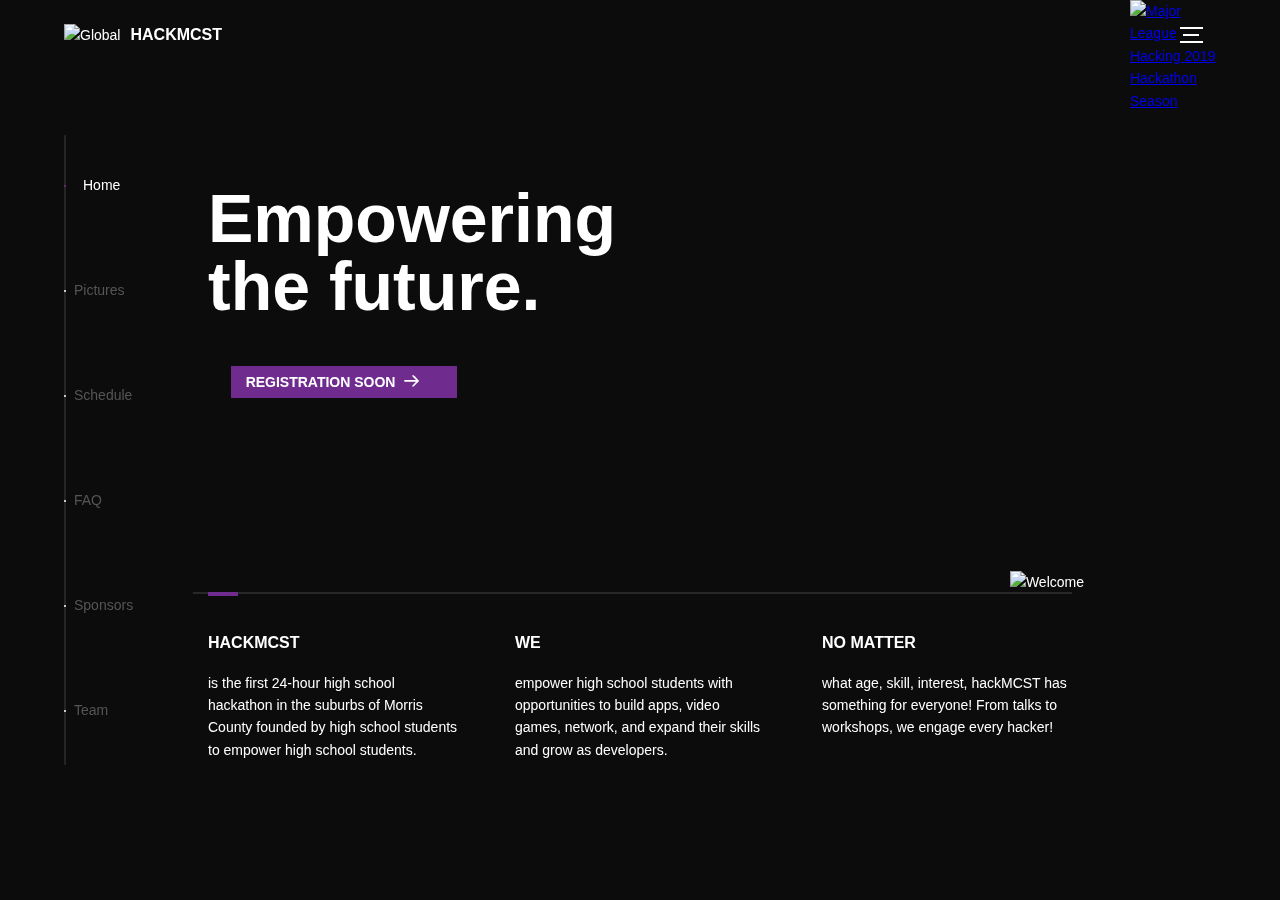
==== commit 09476359: "Update index.html" ====
--- a/index.html
+++ b/index.html
@@ -33,6 +33,7 @@
             <p>HackMCST</p>
           </a>
           <button class="header--cta cta">Registration Soon</button>
+          <a id="mlh-trust-badge" style="display:block;max-width:100px;min-width:60px;position:fixed;right:50px;top:0;width:10%;z-index:10000" href="https://mlh.io/seasons/na-2019/events?utm_source=na-hackathon&utm_medium=TrustBadge&utm_campaign=2019-season&utm_content=white" target="_blank"><img src="https://s3.amazonaws.com/logged-assets/trust-badge/2019/mlh-trust-badge-2019-white.svg" alt="Major League Hacking 2019 Hackathon Season" style="width:100%"></a>
           <div class="header--nav-toggle">
             <span></span>
           </div>
@@ -195,15 +196,15 @@
                 </a>
                 <a href="#0">
                   <h3 style="padding-bottom: 240px; width: 128.156px">Demos / Judging</h3>
-                  <h3 style="width: 128.156px">8:15 PM</h3>
+                  <h3 style="width: 128.156px">8:15 AM</h3>
                 </a>
                 <a href="#0">
                   <h3 style="padding-bottom: 240px; width: 128.156px">Closing Ceremony</h3>
-                  <h3 style="width: 128.156px">9:00 PM</h3>
+                  <h3 style="width: 128.156px">9:00 AM</h3>
                 </a>
                 <a href="#0">
                   <h3 style="padding-bottom: 240px; width: 128.156px">Hackathon Ends</h3>
-                  <h3 style="width: 128.156px">10:00 PM</h3>
+                  <h3 style="width: 128.156px">10:00 AM</h3>
                 </a>
               </div>
             </div>
@@ -268,7 +269,7 @@
           </li>
           <li class="l-section section">
             <div class="hire">
-              <h2>Last Year's Sponsors:</h2>
+              <h2>Sponsors:</h2>
               <!-- checkout formspree.io for easy form setup -->
               <img src="assets/img/sponsors.png" style="width: 700px height: 474px">
             </div>
@@ -281,12 +282,12 @@
                 <a href="#0">
                   <img style="width: 100%" src="assets/img/bhavya.jpg">
                   <h3 style="color: white; text-align: center; width: 100%;">Bhavya Patel</h3>
-                  <p style="color: white; text-align: center; width: 100%;">Head Co-Organizer</p>
+                  <p style="color: white; text-align: center; width: 100%;">Co-Organizer</p>
                 </a>
                 <a href="#0">
                   <img style="width: 100%" src="assets/img/abdul.jpg">
                   <h3 style="color: white; text-align: center; width: 100%;">Abdul Lateef</h3>
-                  <p style="color: white; text-align: center; width: 100%;">Head Co-Organizer</p>
+                  <p style="color: white; text-align: center; width: 100%;">Co-Organizer</p>
                 </a>
               </div>
               <div class="intro--options" style="padding-top: 20px">
--- a/assets/css/main.css
+++ b/assets/css/main.css
@@ -0,0 +1 @@
+@font-face{font-family:'Montserrat';src:url("fonts/Montserrat-Black.eot");src:local("☺"),url("fonts/Montserrat-Black.woff") format("woff"),url("fonts/Montserrat-Black.ttf") format("truetype"),url("fonts/Montserrat-Black.svg") format("svg");font-weight:900;font-style:normal}@font-face{font-family:'Montserrat';src:url("fonts/Montserrat-Bold.eot");src:local("☺"),url("fonts/Montserrat-Bold.woff") format("woff"),url("fonts/Montserrat-Bold.ttf") format("truetype"),url("fonts/Montserrat-Bold.svg") format("svg");font-weight:700;font-style:normal}@font-face{font-family:'Montserrat';src:url("fonts/Montserrat-Regular.eot");src:local("☺"),url("fonts/Montserrat-Regular.woff") format("woff"),url("fonts/Montserrat-Regular.ttf") format("truetype"),url("fonts/Montserrat-Regular.svg") format("svg");font-weight:400;font-style:normal}@font-face{font-family:'Montserrat';src:url("fonts/Montserrat-Light.eot");src:local("☺"),url("fonts/Montserrat-Light.woff") format("woff"),url("fonts/Montserrat-Light.ttf") format("truetype"),url("fonts/Montserrat-Light.svg") format("svg");font-weight:300;font-style:normal}/*! normalize.css v3.0.2 | MIT License | git.io/normalize */html{font-family:sans-serif;-ms-text-size-adjust:100%;-webkit-text-size-adjust:100%}body{margin:0}article,aside,details,figcaption,figure,footer,header,hgroup,main,menu,nav,section,summary{display:block}audio,canvas,progress,video{display:inline-block;vertical-align:baseline}audio:not([controls]){display:none;height:0}[hidden],template{display:none}a{background-color:transparent}a:active,a:hover{outline:0}abbr[title]{border-bottom:1px dotted}b,strong{font-weight:bold}dfn{font-style:italic}h1{font-size:2em;margin:0.67em 0}mark{background:#ff0;color:#000}small{font-size:80%}sub,sup{font-size:75%;line-height:0;position:relative;vertical-align:baseline}sup{top:-0.5em}sub{bottom:-0.25em}img{border:0}svg:not(:root){overflow:hidden}figure{margin:1em 40px}hr{box-sizing:content-box;height:0}pre{overflow:auto}code,kbd,pre,samp{font-family:monospace, monospace;font-size:1em}button,input,optgroup,select,textarea{color:inherit;font:inherit;margin:0}button{overflow:visible}button,select{text-transform:none}button,html input[type="button"],input[type="reset"],input[type="submit"]{-webkit-appearance:button;cursor:pointer}button[disabled],html input[disabled]{cursor:default}button::-moz-focus-inner,input::-moz-focus-inner{border:0;padding:0}input{line-height:normal}input[type="checkbox"],input[type="radio"]{box-sizing:border-box;padding:0}input[type="number"]::-webkit-inner-spin-button,input[type="number"]::-webkit-outer-spin-button{height:auto}input[type="search"]{-webkit-appearance:textfield;box-sizing:content-box}input[type="search"]::-webkit-search-cancel-button,input[type="search"]::-webkit-search-decoration{-webkit-appearance:none}fieldset{border:1px solid #c0c0c0;margin:0 2px;padding:0.35em 0.625em 0.75em}legend{border:0;padding:0}textarea{overflow:auto}optgroup{font-weight:bold}table{border-collapse:collapse;border-spacing:0}td,th{padding:0}::-moz-selection{background:#FFF498}::selection{background:#FFF498}::-moz-selection{background:#FFF498}img::-moz-selection{background:transparent}img::selection{background:transparent}img::-moz-selection{background:transparent}body{-webkit-tap-highlight-color:#FFF498}body{background-color:#0c0c0c;font-size:14px;line-height:1.6;font-family:"Montserrat",sans-serif;color:#fff;-webkit-font-smoothing:antialiased;-webkit-text-size-adjust:100%}.l-viewport{position:relative;width:100%;height:100vh;box-shadow:0 0 45px 5px rgba(0,0,0,0.85);overflow:hidden}.l-wrapper{position:relative;width:1440px;max-width:90%;height:100%;margin:0 auto}.l-side-nav{position:absolute;left:0;display:-webkit-box;display:-webkit-flex;display:-ms-flexbox;display:flex;height:100%;-webkit-box-align:center;-webkit-align-items:center;-ms-flex-align:center;align-items:center}.l-side-nav::before{content:"";position:absolute;top:50%;left:0;-webkit-transform:translateY(-50%);transform:translateY(-50%);width:2px;height:70%;max-height:750px;background-color:#555;opacity:.35;z-index:10}@media (max-width: 1180px){.l-side-nav{display:none}}.l-main-content{position:relative;width:100%;height:100%;margin:0;padding:0;list-style:none}.l-section{position:absolute;width:100%;height:100%}.device-notification{display:none;position:fixed;top:0;left:0;width:100%;height:100%;-webkit-box-orient:vertical;-webkit-box-direction:normal;-webkit-flex-direction:column;-ms-flex-direction:column;flex-direction:column;-webkit-box-align:center;-webkit-align-items:center;-ms-flex-align:center;-ms-grid-row-align:center;align-items:center;-webkit-box-pack:center;-webkit-justify-content:center;-ms-flex-pack:center;justify-content:center;background-color:#0c0c0c;z-index:12}.device-notification--logo{display:-webkit-box;display:-webkit-flex;display:-ms-flexbox;display:flex;-webkit-box-align:center;-webkit-align-items:center;-ms-flex-align:center;align-items:center;text-decoration:none;color:#fff}.device-notification--logo p{margin:0 0 0 10px;font-size:16px;font-weight:700;text-transform:uppercase}.device-notification--message{width:70%;margin:30px 0 0 0;font-weight:700;text-align:center}@media (max-width: 767px) and (min-width: 601px) and (max-height: 680px){.device-notification{display:-webkit-box;display:-webkit-flex;display:-ms-flexbox;display:flex}}@media (max-width: 600px) and (min-width: 480px) and (max-height: 580px){.device-notification{display:-webkit-box;display:-webkit-flex;display:-ms-flexbox;display:flex}}@media (max-width: 736px) and (min-width: 1130px) and (orientation: landscape){.device-notification{display:-webkit-box;display:-webkit-flex;display:-ms-flexbox;display:flex}}@media(max-width: 1130px){.device-notification{display:-webkit-box;display:-webkit-flex;display:-ms-flexbox;display:flex}}.section{opacity:0;visibility:hidden;-webkit-transition:opacity .4s ease-in-out,visibility 0s .4s;transition:opacity .4s ease-in-out,visibility 0s .4s}.section--is-active{opacity:1;visibility:visible;z-index:1;-webkit-transition:opacity .4s ease-in-out .4s;transition:opacity .4s ease-in-out .4s}.section--next{-webkit-transform:translateY(-45px);transform:translateY(-45px);-webkit-transition:-webkit-transform .4s ease-in-out;transition:-webkit-transform .4s ease-in-out;transition:transform .4s ease-in-out;transition:transform .4s ease-in-out, -webkit-transform .4s ease-in-out}.section--prev{-webkit-transform:translateY(45px);transform:translateY(45px);-webkit-transition:-webkit-transform .4s ease-in-out;transition:-webkit-transform .4s ease-in-out;transition:transform .4s ease-in-out;transition:transform .4s ease-in-out, -webkit-transform .4s ease-in-out}.header{position:absolute;top:0;left:0;display:-webkit-box;display:-webkit-flex;display:-ms-flexbox;display:flex;width:100%;height:70px;-webkit-box-align:center;-webkit-align-items:center;-ms-flex-align:center;align-items:center;-webkit-box-pack:justify;-webkit-justify-content:space-between;-ms-flex-pack:justify;justify-content:space-between;z-index:10}.header--logo{display:-webkit-box;display:-webkit-flex;display:-ms-flexbox;display:flex;-webkit-box-align:center;-webkit-align-items:center;-ms-flex-align:center;align-items:center;text-decoration:none;color:#fff}.header--logo p{margin:0 0 0 10px;font-size:16px;font-weight:700;text-transform:uppercase}.header--nav-toggle{display:-webkit-box;display:-webkit-flex;display:-ms-flexbox;display:flex;width:50px;height:50px;-webkit-box-orient:vertical;-webkit-box-direction:normal;-webkit-flex-direction:column;-ms-flex-direction:column;flex-direction:column;-webkit-box-align:center;-webkit-align-items:center;-ms-flex-align:center;align-items:center;-webkit-box-pack:center;-webkit-justify-content:center;-ms-flex-pack:center;justify-content:center;cursor:pointer}.header--nav-toggle span,.header--nav-toggle::before,.header--nav-toggle::after{content:"";position:relative;width:16px;height:2px;background-color:#fff}.header--nav-toggle::before{bottom:5px;width:23px}.header--nav-toggle::after{top:5px;width:23px}.header--cta{position:absolute;top:50%;left:50%;-webkit-transform:translate(-50%, -50%);transform:translate(-50%, -50%);padding:0 20px;line-height:30px;text-decoration:none;color:#fff;font-weight:700;text-transform:uppercase;background-color:#702b8e;border:none;opacity:0;visibility:hidden;-webkit-transition:opacity .4s ease-in-out,visibility 0s .4s;transition:opacity .4s ease-in-out,visibility 0s .4s}.header--cta:focus{outline:none}.header--cta.is-active{opacity:1;visibility:visible;-webkit-transition:opacity .4s ease-in-out .4s;transition:opacity .4s ease-in-out .4s}@media (max-width: 767px){.header--cta{display:none}}.side-nav{position:relative;display:-webkit-box;display:-webkit-flex;display:-ms-flexbox;display:flex;width:100px;height:70%;max-height:750px;-webkit-box-orient:vertical;-webkit-box-direction:normal;-webkit-flex-direction:column;-ms-flex-direction:column;flex-direction:column;-webkit-justify-content:space-around;-ms-flex-pack:distribute;justify-content:space-around;margin:0;padding:0;list-style-position:inside;z-index:10}.side-nav>li{position:relative;top:-5px;color:#fff;font-size:6px;cursor:pointer}.side-nav>li span{position:relative;top:3px;left:10px;color:#fff;font-size:14px;font-weight:300;opacity:0;visibility:hidden}.side-nav>li::before{position:absolute;top:3px;left:10px;color:#555;font-size:14px;font-weight:300}.side-nav li:nth-child(1)::before{content:"Home"}.side-nav li:nth-child(2)::before{content:"Pictures"}.side-nav li:nth-child(3)::before{content:"Schedule"}.side-nav li:nth-child(4)::before{content:"FAQ"}.side-nav li:nth-child(5)::before{content:"Sponsors"}.side-nav li:nth-child(6)::before{content:"Team"}.side-nav li.is-active{color:#702b8e;-webkit-transition:color .4s ease-in-out;transition:color .4s ease-in-out}.side-nav li.is-active span{opacity:1;visibility:visible;-webkit-transition:opacity .4s ease-in-out;transition:opacity .4s ease-in-out}.side-nav li.is-active::before{visibility: hidden;color:#fff}.intro{position:relative;display:-webkit-box;display:-webkit-flex;display:-ms-flexbox;display:flex;width:900px;max-width:75%;height:100%;-webkit-box-orient:vertical;-webkit-box-direction:normal;-webkit-flex-direction:column;-ms-flex-direction:column;flex-direction:column;-webkit-box-pack:center;-webkit-justify-content:center;-ms-flex-pack:center;justify-content:center;margin:0 auto}@media (max-width: 1180px){.intro{max-width:100%}}.intro--banner{position:relative;height:475px}.intro--banner::before{content:"";position:absolute;bottom:20px;left:-15px;right:0;height:2px;background-color:#282828}.intro--banner::after{content:"";position:absolute;bottom:18px;left:0;width:30px;height:4px;background-color:#702b8e}.intro--banner h1{position:relative;font-size:68px;font-weight:900;line-height:1;z-index:1}.intro--banner button{position:relative;padding:5px 17px 5px 12px;font-weight:700;text-transform:uppercase;background-color:transparent;border:none}.intro--banner button .btn-background{position:absolute;top:0;left:23px;right:0;height:100%;background-color:#702b8e;z-index:-1;-webkit-transition:left .2s ease-in-out;transition:left .2s ease-in-out}.intro--banner button:hover .btn-background{left:0}.intro--banner button:focus{outline:none}.intro--banner button svg{position:relative;left:5px;width:15px;fill:#fff}.intro--banner img{position:absolute;bottom:21px;right:-12px}.intro--options{display:-webkit-box;display:-webkit-flex;display:-ms-flexbox;display:flex;-webkit-box-pack:justify;-webkit-justify-content:space-between;-ms-flex-pack:justify;justify-content:space-between;margin:0;padding:0;list-style:none}.intro--options>a{max-width:250px;text-decoration:none;color:#282828;-webkit-transition:color .2s ease-in-out;transition:color .2s ease-in-out}.intro--options>a:hover{color:#fff}.intro--options h3{font-size:16px;text-transform:uppercase}.intro--options p{margin-bottom:0}@media (max-width: 900px){.intro--banner{height:380px}.intro--banner h1{font-size:55px}.intro--banner img{width:430px}.intro--options>a{margin-right:30px}.intro--options>a:last-child{margin-right:0}}@media (max-width: 767px){.intro--banner{height:305px}.intro--banner h1{font-size:44px}.intro--banner img{width:330px}.intro--options{display:block}.intro--options>a{display:block;max-width:100%;margin:0 0 30px 0}.intro--options>a:last-child{margin-bottom:0}}@media (max-width: 600px){.intro--banner{height:360px}.intro--banner h1{font-size:55px}.intro--banner img{display:none}}@media (max-width: 600px) and (max-height: 750px){.intro--banner{height:auto}.intro--banner::before,.intro--banner::after{display:none}.intro--banner h1{margin-top:0}.intro--options{display:none}}.work{position:relative;display:-webkit-box;display:-webkit-flex;display:-ms-flexbox;display:flex;width:960px;max-width:80%;height:100%;-webkit-box-orient:vertical;-webkit-box-direction:normal;-webkit-flex-direction:column;-ms-flex-direction:column;flex-direction:column;-webkit-box-pack:center;-webkit-justify-content:center;-ms-flex-pack:center;justify-content:center;margin:0 auto}@media (max-width: 1180px){.work{max-width:100%}}.work h2{margin:0 0 20px 0;font-size:30px;text-align:center}.work--lockup{position:relative}.work--lockup .slider{position:relative;display:-webkit-box;display:-webkit-flex;display:-ms-flexbox;display:flex;width:80%;margin:0 auto;padding:0;list-style:none}.work--lockup .slider--item{position:absolute;display:none;text-align:center}.work--lockup .slider--item a{text-decoration:none;color:#858585}.work--lockup .slider--item-title{margin-top:10px;font-size:12px;font-weight:700;text-transform:uppercase}.work--lockup .slider--item-description{display:none;max-width:250px;margin:0 auto}.work--lockup .slider--item-image{width:150px;height:150px;margin:0 auto;border-radius:50%;overflow:hidden}.work--lockup .slider--item-image img{width:100%}.work--lockup .slider--item-left{top:50%;left:0;-webkit-transform:translateY(-50%);transform:translateY(-50%);display:block}.work--lockup .slider--item-right{top:50%;right:0;-webkit-transform:translateY(-50%);transform:translateY(-50%);display:block}.work--lockup .slider--item-center{position:relative;top:30px;left:50%;-webkit-transform:translateX(-50%);transform:translateX(-50%);display:block}.work--lockup .slider--item-center a{color:#fff}.work--lockup .slider--item-center .slider--item-title{margin-top:25px;font-size:16px}.work--lockup .slider--item-center .slider--item-description{display:block}.work--lockup .slider--item-center .slider--item-image{width:300px;height:300px}.work--lockup .slider--next,.work--lockup .slider--prev{position:absolute;top:160px;display:-webkit-box;display:-webkit-flex;display:-ms-flexbox;display:flex;width:50px;height:50px;-webkit-box-align:center;-webkit-align-items:center;-ms-flex-align:center;align-items:center;-webkit-box-pack:center;-webkit-justify-content:center;-ms-flex-pack:center;justify-content:center;background-color:#282828;border-radius:50%;cursor:pointer}.work--lockup .slider--next svg,.work--lockup .slider--prev svg{width:20px;fill:#fff}.work--lockup .slider--next{right:0}.work--lockup .slider--prev{left:0}@media (max-width: 900px){.work--lockup .slider--item-image{width:120px;height:120px}.work--lockup .slider--item-center .slider--item-image{width:240px;height:240px}.work--lockup .slider--next,.work--lockup .slider--prev{top:130px}}@media (max-width: 767px){.work--lockup .slider{width:75%}.work--lockup .slider--item-image{width:90px;height:90px}.work--lockup .slider--item-center .slider--item-image{width:190px;height:190px}.work--lockup .slider--next,.work--lockup .slider--prev{top:105px}}@media (max-width: 600px){.work--lockup .slider{width:auto}.work--lockup .slider--item-left,.work--lockup .slider--item-right{display:none}}.about{position:relative;display:-webkit-box;display:-webkit-flex;display:-ms-flexbox;display:flex;width:900px;max-width:75%;height:100%;-webkit-box-orient:vertical;-webkit-box-direction:normal;-webkit-flex-direction:column;-ms-flex-direction:column;flex-direction:column;-webkit-box-pack:center;-webkit-justify-content:center;-ms-flex-pack:center;justify-content:center;margin:0 auto}@media (max-width: 1180px){.about{max-width:100%}}.about--banner{position:relative;height:200px}.about--banner::before{content:"";position:absolute;top:20px;left:200px;-webkit-transform:rotate(-25deg);transform:rotate(-25deg);border:5px solid #702b8e;border-right-color:transparent;border-bottom-color:transparent}.about--banner::after{content:"";position:absolute;top:75px;left:400px;-webkit-transform:rotate(45deg);transform:rotate(45deg);width:10px;height:10px;background-color:#702b8e}.about--banner h2{position:relative;margin-top:35px;font-size:68px;font-weight:900;line-height:1;z-index:1}.about--banner h2::before{content:"";position:absolute;top:60px;left:268px;width:30px;height:30px;background-color:#702b8e;border-radius:50%}.about--banner h2::after{content:"";position:absolute;top:255px;left:255px;width:10px;height:10px;background-color:#702b8e}.about--banner a{padding:5px 17px 5px 0;text-decoration:none;color:#fff;font-weight:700;text-transform:uppercase;background-color:transparent}.about--banner a:hover svg{left:10px}.about--banner a svg{position:relative;left:5px;width:15px;fill:#fff;-webkit-transition:left .2s ease-in-out;transition:left .2s ease-in-out}.about--banner img{position:absolute;bottom:-90px;right:-12px}.about--options{display:-webkit-box;display:-webkit-flex;display:-ms-flexbox;display:flex;max-width:1200px;-webkit-box-pack:justify;-webkit-justify-content:space-between;-ms-flex-pack:justify;justify-content:space-between;margin:0;padding:0;list-style:none}.about--options>a{position:relative;width:150px;height:200px;text-decoration:none;color:#fff;border:10px solid #702b8e;background-position:center;background-size:cover;background-repeat:no-repeat}.about--options>a:nth-child(1){background-image:url("../img/about-winners.jpg")}.about--options>a:nth-child(2){background-image:url("../img/about-philosophy.jpg")}.about--options>a:nth-child(3){background-image:url("../img/about-history.jpg")}.about--options>a:nth-child(4){background-image:url("../img/lunch.jpg")}.about--options>a:nth-child(5){background-image:url("../img/snack.jpg")}.about--options>a:nth-child(6){background-image:url("../img/dinner.jpg")}.about--options>a:hover h3{bottom:-50px}.about--options h3{position:absolute;bottom:-38px;left:0px;text-align:center;font-size:16px;text-transform:uppercase;-webkit-transition:bottom .2s ease-in-out,left .2s ease-in-out;transition:bottom .2s ease-in-out,left .2s ease-in-out}         .about--options2{display:-webkit-box;display:-webkit-flex;display:-ms-flexbox;display:flex;max-width:1200px;-webkit-box-pack:justify;-webkit-justify-content:space-between;-ms-flex-pack:justify;justify-content:space-between;margin:0;padding:0;list-style:none}.about--options2>a{position:relative;width:150px;height:200px;text-decoration:none;color:#fff;border:10px solid #702b8e;background-position:center;background-size:cover;background-repeat:no-repeat}.about--options2>a:nth-child(1){background-image:url("../img/mid.jpg")}.about--options2>a:nth-child(2){background-image:url("../img/break.jpg")}.about--options2>a:nth-child(3){background-image:url("../img/ends.jpg")}.about--options2>a:nth-child(4){background-image:url("../img/judge.jpg")}.about--options2>a:nth-child(5){background-image:url("../img/closing.jpg")}.about--options2>a:nth-child(6){background-image:url("../img/winner.jpg")}.about--options2>a:hover h3{bottom:-50px}.about--options2 h3{position:absolute;bottom:-38px;left:0px;text-align:center;font-size:16px;text-transform:uppercase;-webkit-transition:bottom .2s ease-in-out,left .2s ease-in-out;transition:bottom .2s ease-in-out,left .2s ease-in-out}           @media (max-width: 767px){.about--banner{height:305px}.about--banner::before{top:0;left:125px}.about--banner::after{top:35px;left:260px}.about--banner h2{margin-top:10px;font-size:44px}.about--banner h2::before{top:28px;left:168px}.about--banner h2::after{top:163px;left:163px}.about--banner img{width:315px}}@media (max-width: 600px){.about--banner{height:auto}.about--banner::before{left:155px}.about--banner::after{left:310px}.about--banner h2{margin-top:0;font-size:55px}.about--banner h2::before{top:43px;left:214px}.about--banner h2::after{top:205px;left:205px}.about--banner img{display:none}.about--options{display:none}}.contact{position:fixed;top:0;left:0;width:100%;height:100%;background-image:url("../img/contact-visual.png");background-position:center;background-size:cover;background-repeat:no-repeat}.contact--lockup{position:relative;display:-webkit-box;display:-webkit-flex;display:-ms-flexbox;display:flex;width:900px;max-width:75%;height:100%;-webkit-box-align:center;-webkit-align-items:center;-ms-flex-align:center;align-items:center;-webkit-box-pack:end;-webkit-justify-content:flex-end;-ms-flex-pack:end;justify-content:flex-end;margin:0 auto}@media (max-width: 1180px){.contact--lockup{max-width:90%}}@media (max-width: 767px){.contact--lockup{-webkit-box-pack:center;-webkit-justify-content:center;-ms-flex-pack:center;justify-content:center}}.contact--lockup .modal{padding:45px 45px;text-align:center;background-color:#0c0c0c;box-shadow:0 0 30px 0 rgba(0,0,0,0.75)}.contact--lockup .modal--information p,.contact--lockup .modal--information a{display:block;margin:14px 0;text-decoration:none;color:#fff;font-weight:700}.contact--lockup .modal--information p{margin-top:0}.contact--lockup .modal--options{margin:0;padding:0;list-style:none}.contact--lockup .modal--options>li{width:130px;margin:0 auto 25px auto}.contact--lockup .modal--options li:nth-child(1){background-color:#702b8e}.contact--lockup .modal--options li:nth-child(2){background-color:#ea4c89}.contact--lockup .modal--options li:nth-child(3){margin-bottom:0;background-color:#702b8e;text-transform:uppercase}.contact--lockup .modal--options a{display:block;width:100%;padding:8px 0;text-decoration:none;color:#fff;font-weight:700}.hire{position:relative;display:-webkit-box;display:-webkit-flex;display:-ms-flexbox;display:flex;width:700px;max-width:75%;height:100%;-webkit-box-orient:vertical;-webkit-box-direction:normal;-webkit-flex-direction:column;-ms-flex-direction:column;flex-direction:column;-webkit-box-pack:center;-webkit-justify-content:center;-ms-flex-pack:center;justify-content:center;margin:0 auto}@media (max-width: 1180px){.hire{max-width:100%}}.hire h2{margin:0 0 20px 0;font-size:30px;text-align:center}.work-request{display:-webkit-box;display:-webkit-flex;display:-ms-flexbox;display:flex;width:100%;-webkit-box-orient:vertical;-webkit-box-direction:normal;-webkit-flex-direction:column;-ms-flex-direction:column;flex-direction:column;-webkit-box-align:center;-webkit-align-items:center;-ms-flex-align:center;align-items:center;color:#fff}.work-request input[type="submit"]{width:400px;max-width:100%;line-height:50px;font-size:16px;font-weight:700;text-transform:uppercase;background-color:#702b8e;border:none;border-radius:0}.work-request input[type="submit"]:focus{outline:none}.work-request--options{display:-webkit-box;display:-webkit-flex;display:-ms-flexbox;display:flex;width:100%;-webkit-box-orient:vertical;-webkit-box-direction:normal;-webkit-flex-direction:column;-ms-flex-direction:column;flex-direction:column;-webkit-box-align:center;-webkit-align-items:center;-ms-flex-align:center;align-items:center;margin:30px 0}.work-request--options .options-a{display:-webkit-box;display:-webkit-flex;display:-ms-flexbox;display:flex;width:100%;-webkit-box-pack:justify;-webkit-justify-content:space-between;-ms-flex-pack:justify;justify-content:space-between}.work-request--options .options-b{display:-webkit-box;display:-webkit-flex;display:-ms-flexbox;display:flex;width:72%;-webkit-flex-wrap:wrap;-ms-flex-wrap:wrap;flex-wrap:wrap;-webkit-justify-content:space-around;-ms-flex-pack:distribute;justify-content:space-around}.work-request--options label{display:block;width:200px;margin-bottom:30px;line-height:50px;font-size:16px;font-weight:700;text-align:center;border:2px solid #fff;cursor:pointer;-webkit-transition:background-color .2s ease-in-out,border-color .2s ease-in-out;transition:background-color .2s ease-in-out,border-color .2s ease-in-out}.work-request--options label svg{position:relative;left:-5px;width:0;fill:#fff;-webkit-transition:width .2s ease-in-out;transition:width .2s ease-in-out}.work-request--options input[type="checkbox"]{display:none}.work-request--options input[type="checkbox"]:checked+label{background-color:#702b8e;border-color:#702b8e}.work-request--options input[type="checkbox"]:checked+label svg{width:15px}.work-request--information{display:-webkit-box;display:-webkit-flex;display:-ms-flexbox;display:flex;width:100%;-webkit-box-pack:justify;-webkit-justify-content:space-between;-ms-flex-pack:justify;justify-content:space-between;margin-bottom:60px}.work-request--information .information-name,.work-request--information .information-email{position:relative;width:45%;height:50px;font-size:30px;font-weight:300}.work-request--information input[type="text"],.work-request--information input[type="email"]{width:100%;padding:0 0 5px 0;background-color:transparent;border:none;border-bottom:1px solid #fff;border-radius:0}.work-request--information input[type="text"]:focus,.work-request--information input[type="email"]:focus{outline:none;background-color:#0c0c0c}.work-request--information label{position:absolute;top:0;left:0;pointer-events:none;-webkit-transition:top .2s ease-in-out,font-size .2s ease-in-out;transition:top .2s ease-in-out,font-size .2s ease-in-out}.work-request--information input:focus+label,.work-request--information input.has-value+label{top:-15px;font-size:14px}@media (max-width: 767px){.work-request--options{-webkit-box-orient:horizontal;-webkit-box-direction:normal;-webkit-flex-direction:row;-ms-flex-direction:row;flex-direction:row;-webkit-justify-content:space-around;-ms-flex-pack:distribute;justify-content:space-around}.work-request--options .options-a,.work-request--options .options-b{display:block;width:auto}}@media (max-width: 600px){.work-request--options{margin:20px 0}}@media (max-width: 600px) and (max-width: 415px){.work-request--options{-webkit-box-pack:justify;-webkit-justify-content:space-between;-ms-flex-pack:justify;justify-content:space-between}}@media (max-width: 600px){.work-request--options label{width:150px;margin-bottom:15px;font-size:14px}.work-request--options input[type="checkbox"]:checked+label svg{width:12px}.work-request--information{margin-bottom:30px}.work-request--information .information-name,.work-request--information .information-email{height:40px;font-size:24px}}.perspective{position:relative;width:100%;height:100%;overflow:hidden}.perspective--modalview{position:fixed;-webkit-perspective:1500px;perspective:1500px}.container{position:relative;-webkit-transform:translateZ(0) translateX(0) rotateY(0deg);transform:translateZ(0) translateX(0) rotateY(0deg);min-height:100%;outline:30px solid #702b8e;-webkit-transition:-webkit-transform .4s;transition:-webkit-transform .4s;transition:transform .4s;transition:transform .4s, -webkit-transform .4s}.modalview .container{position:absolute;width:100%;height:100%;overflow:hidden;-webkit-backface-visibility:hidden;backface-visibility:hidden}.effect-rotate-left .container{-webkit-transform-origin:0% 50%;transform-origin:0% 50%;-webkit-transition:-webkit-transform .4s;transition:-webkit-transform .4s;transition:transform .4s;transition:transform .4s, -webkit-transform .4s}.effect-rotate-left--animate .container{-webkit-transform:translateZ(-1800px) translateX(-50%) rotateY(45deg);transform:translateZ(-1800px) translateX(-50%) rotateY(45deg);outline:30px solid #702b8e}.outer-nav{position:absolute;top:50%;left:55%;-webkit-transform:translateY(-50%);transform:translateY(-50%);-webkit-transform-style:preserve-3d;transform-style:preserve-3d;margin:0;padding:0;list-style:none;text-align:center;visibility:hidden;-webkit-transition:visibility 0s .2s;transition:visibility 0s .2s}.outer-nav.is-vis{visibility:visible}.outer-nav--return{position:absolute;top:0;left:0;width:100%;height:100%;display:none;cursor:pointer;z-index:11}.outer-nav--return.is-vis{display:block}.outer-nav>li{-webkit-transform-style:preserve-3d;transform-style:preserve-3d;-webkit-transform:translateX(350px) translateZ(-1000px);transform:translateX(350px) translateZ(-1000px);font-size:55px;font-weight:900;opacity:0;cursor:pointer;-webkit-transition:opacity .2s,-webkit-transform .2s;transition:opacity .2s,-webkit-transform .2s;transition:transform .2s,opacity .2s;transition:transform .2s,opacity .2s,-webkit-transform .2s}.outer-nav>li.is-vis{-webkit-transform:translateX(0) translateZ(0);transform:translateX(0) translateZ(0);opacity:1;-webkit-transition:opacity .4s,-webkit-transform .4s;transition:opacity .4s,-webkit-transform .4s;transition:transform .4s,opacity .4s;transition:transform .4s,opacity .4s,-webkit-transform .4s}.outer-nav>li::before{content:"";position:absolute;top:50%;left:50%;-webkit-transform:translate(-50%, -25%);transform:translate(-50%, -25%);width:110%;height:15px;opacity:0;background-color:#702b8e}.outer-nav>li.is-active::before{opacity:1}@media (max-width: 767px){.outer-nav>li{font-size:44px}}@media (max-width: 600px){.outer-nav>li{font-size:34px}}.outer-nav li.is-vis:nth-child(2){-webkit-transition-delay:.04s;transition-delay:.04s}.outer-nav li.is-vis:nth-child(3){-webkit-transition-delay:.08s;transition-delay:.08s}.outer-nav li.is-vis:nth-child(4){-webkit-transition-delay:.12s;transition-delay:.12s}.outer-nav li.is-vis:nth-child(5){-webkit-transition-delay:.16s;transition-delay:.16s}
